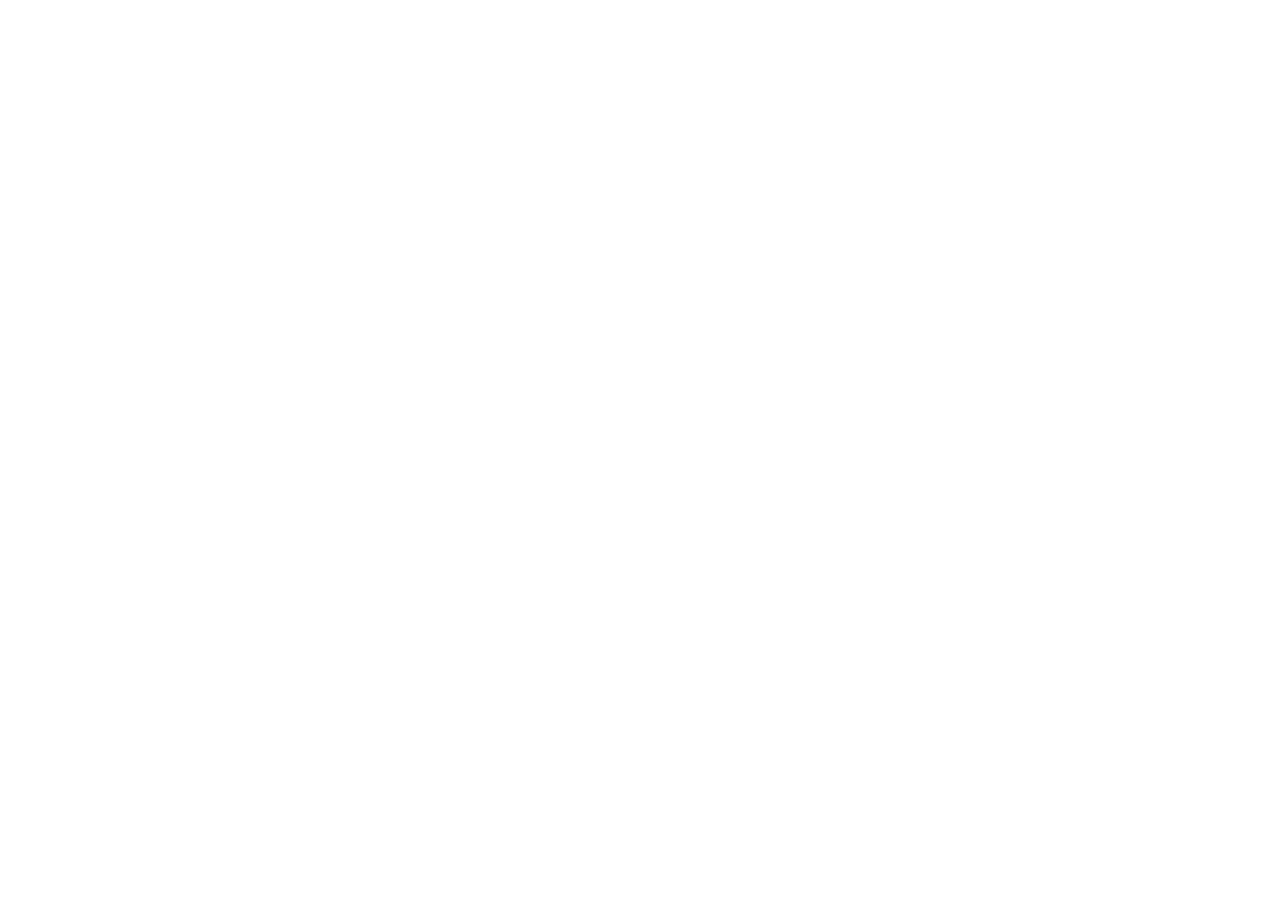
==== About Us.html @ a79807af "About Us" ====
<!DOCTYPE html>
<html lang="en">
  <head>
    <meta charset="utf-8">
	<meta http-equiv="X-UA-Compatible" content="IE=edge">
	<meta name="viewport" content="width=device-width, initial-scale=1">
    <title>Untitled Document</title>
    <!-- Bootstrap -->
	<link href="css/bootstrap-4.4.1.css" rel="stylesheet">
	
  </head>
  <body>
	<!--Test -->
  	<!-- body code goes here -->
  	<div class="container-fluid">
	  <div class="container"></div>
    </div>


	<!-- jQuery (necessary for Bootstrap's JavaScript plugins) --> 
	<script src="js/jquery-3.4.1.min.js"></script>

	<!-- Include all compiled plugins (below), or include individual files as needed -->
	<script src="js/popper.min.js"></script> 
  <script src="js/bootstrap-4.4.1.js"></script>
  </body>
</html>
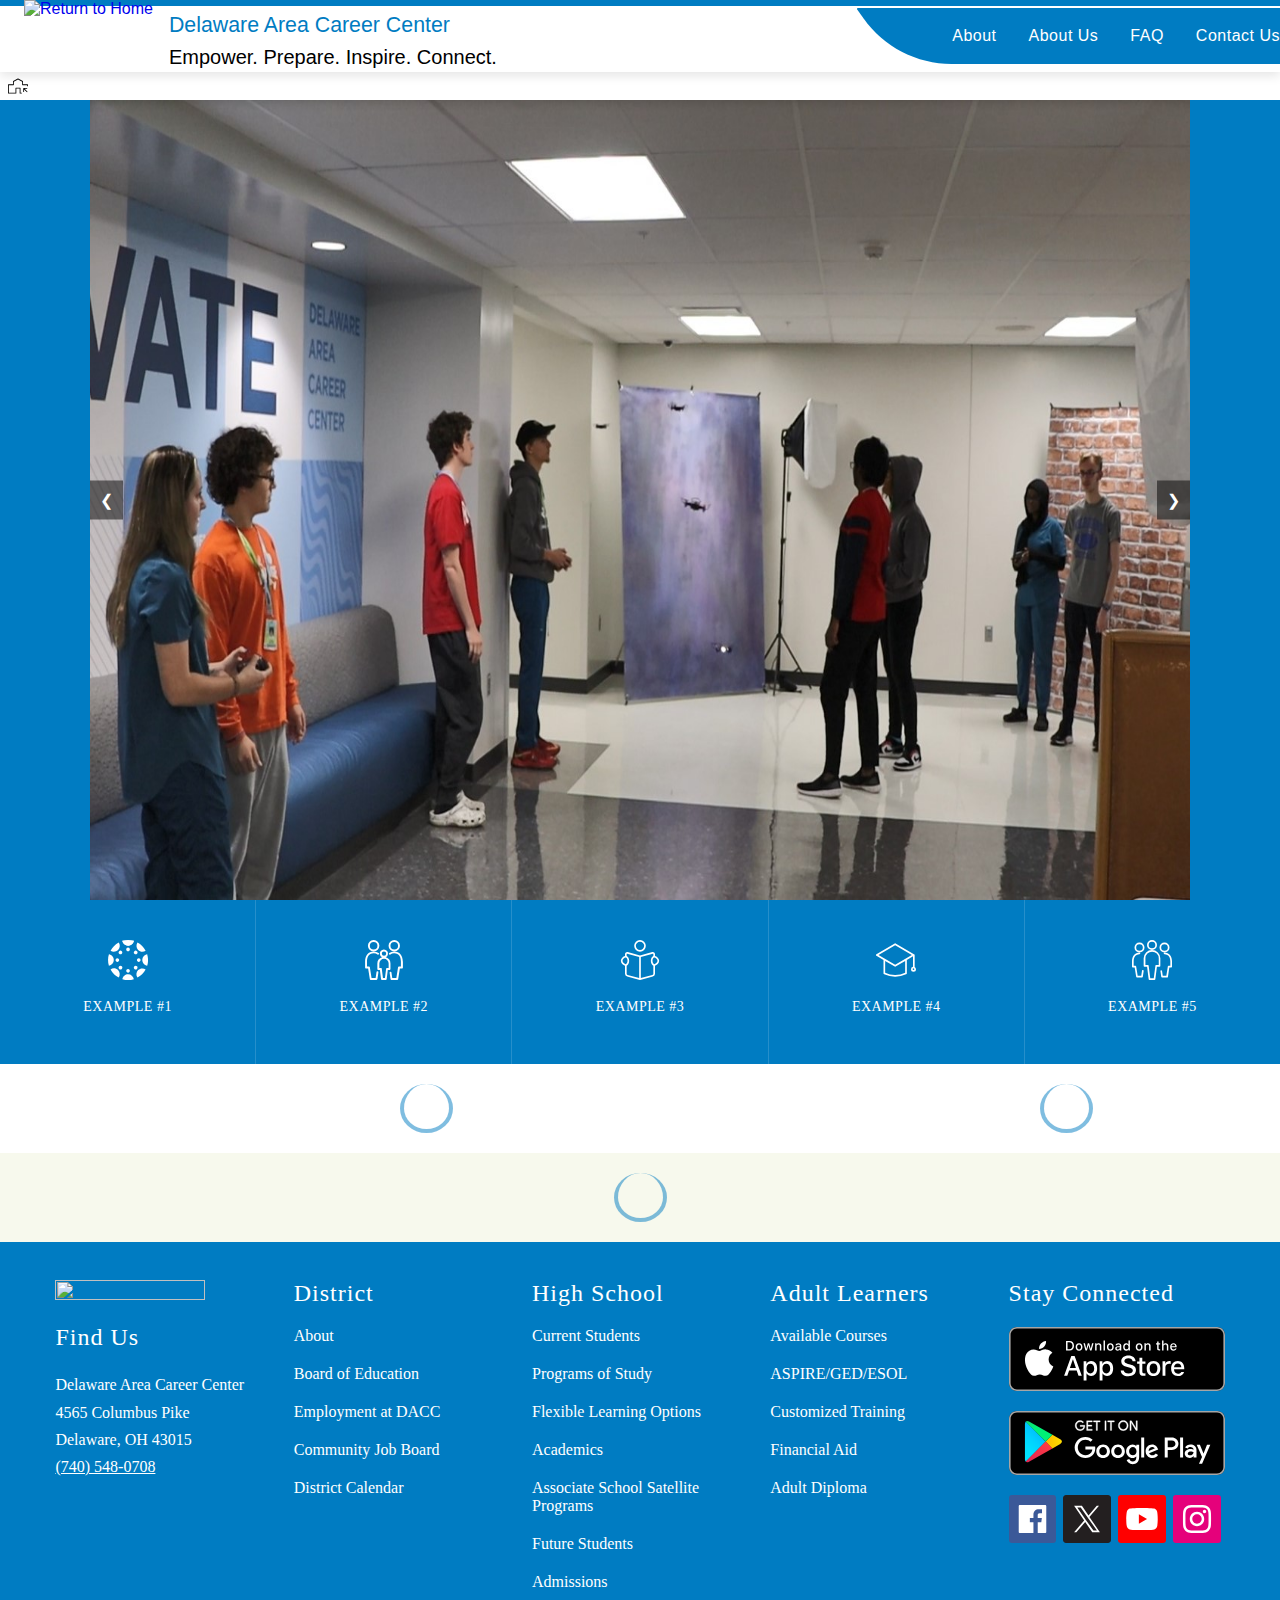
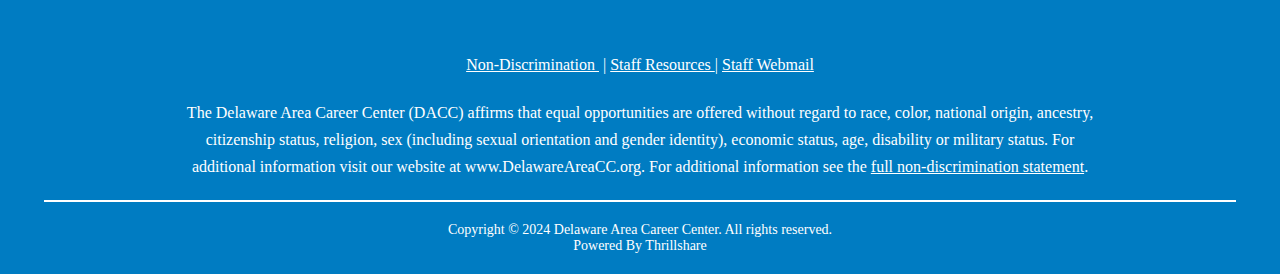
==== commit 812baf53: "Change" ====
--- a/About Us.html
+++ b/About Us.html
@@ -1,27 +1,204 @@
-<!DOCTYPE html>
-<html lang="en">
-  <head>
-    <meta charset="utf-8">
-	<meta http-equiv="X-UA-Compatible" content="IE=edge">
-	<meta name="viewport" content="width=device-width, initial-scale=1">
-    <title>Untitled Document</title>
-    <!-- Bootstrap -->
-	<link href="css/bootstrap-4.4.1.css" rel="stylesheet">
-	
+
+<!doctype html>
+<html data-n-head-ssr lang="en" data-n-head="%7B%22lang%22:%7B%22ssr%22:%22en%22%7D%7D">
+  <head >
+    <meta data-n-head="ssr" charset="utf-8"><meta data-n-head="ssr" name="viewport" content="width=device-width, initial-scale=1"><meta data-n-head="ssr" http-equiv="x-ua-compatiable" content="ie=edge"><meta data-n-head="ssr" data-hid="description" name="description" content="Empower. Prepare. Inspire. Connect."><meta data-n-head="ssr" data-hid="og:type" property="og:type" content="website"><meta data-n-head="ssr" data-hid="og:title" property="og:title" content="Delaware Area Career Center"><meta data-n-head="ssr" data-hid="og:description" property="og:description" content="Empower. Prepare. Inspire. Connect."><meta data-n-head="ssr" data-hid="og:image" property="og:image" content="https://cmsv2-assets.apptegy.net/uploads/5999/logo/7093/district_logo.png"><meta data-n-head="ssr" data-hid="twitter:card" name="twitter:card" content="summary_large_image"><meta data-n-head="ssr" data-hid="twitter:title" name="twitter:title" content="Delaware Area Career Center"><meta data-n-head="ssr" data-hid="twitter:description" name="twitter:description" content="Empower. Prepare. Inspire. Connect."><meta data-n-head="ssr" data-hid="twitter:image" name="twitter:image" content="https://cmsv2-assets.apptegy.net/uploads/5999/logo/7093/district_logo.png"><title>About Us</title><link data-n-head="ssr" rel="icon" type="image/x-icon" href="images/images/TITLELOGO.png"><link data-n-head="ssr" rel="preconnect" href="https://fonts.googleapis.com"><link data-n-head="ssr" rel="preconnect" href="https://fonts.gstatic.com" crossorigin="true"><link data-n-head="ssr" rel="stylesheet" href="style copy.css"><link data-n-head="ssr" rel="stylesheet" href="style copy.css"><style data-n-head="ssr" type="text/css">.ts-divider[data-v-72549002] {
+    border-bottom: solid 2px #005B79 !important;
+}</style><script data-n-head="ssr" async src="https://www.googletagmanager.com/gtag/js?id=UA-9407408-1" type="text/javascript" data-body="false"></script><script data-n-head="ssr" type="text/javascript" data-body="false">
+  window.dataLayer = window.dataLayer || [];
+  function gtag(){dataLayer.push(arguments);}
+  gtag('js', new Date());
+
+  gtag('config', 'UA-9407408-1');
+</script><script data-n-head="ssr" type="text/javascript" data-body="false">
+
+
+!function(f,b,e,v,n,t,s)
+
+
+
+{if(f.fbq)return;n=f.fbq=function(){n.callMethod?
+
+
+
+n.callMethod.apply(n,arguments):n.queue.push(arguments)};
+
+
+
+if(!f._fbq)f._fbq=n;n.push=n;n.loaded=!0;n.version='2.0';
+
+
+
+n.queue=[];t=b.createElement(e);t.async=!0;
+
+
+
+t.src=v;s=b.getElementsByTagName(e)[0];
+
+
+
+s.parentNode.insertBefore(t,s)}(window,document,'script',
+
+
+
+'https://connect.facebook.net/en_US/fbevents.js');
+
+
+
+fbq('init', '488072842568987');
+
+
+
+fbq('track', 'PageView');
+
+
+</script><script data-n-head="ssr" async src="https://siteimproveanalytics.com/js/siteanalyze_6057905.js" type="text/javascript" data-body="false"></script><link rel="preload" href="/_nuxt/bea652c.js" as="script"><link rel="preload" href="/_nuxt/6ea3507.js" as="script"><link rel="preload" href="/_nuxt/dcd53dc.js" as="script"><link rel="preload" href="/_nuxt/211de52.js" as="script"><link rel="preload" href="/_nuxt/eb863c6.js" as="script"><link rel="preload" href="/_nuxt/165e12e.js" as="script"><style data-vue-ssr-id="2405dbee:0 5c5f8428:0 a4a684aa:0 0588a5fc:0 59a0528d:0 2d53f858:0 68d7ae0e:0 81b148b0:0 4747a34f:0">@charset "UTF-8";.lines-accent[data-v-2e633f7d]{margin-top:6px}.lines-accent .accent[data-v-2e633f7d]{width:100%;height:1px;margin-bottom:6px;background-color:var(--header-accent-color)}.dots-accent[data-v-9765b846]{margin-top:6px;overflow:hidden}.dots-accent line[data-v-9765b846]{stroke:var(--header-accent-color)}.header-accent[data-v-b509cbc6]{width:100%}@media only screen and (max-width: 599px){.hide-on-xs[data-v-57ec91a4]{display:none}}@media only screen and (max-width: 599px){.show-on-xs[data-v-57ec91a4]{display:block}}@media only screen and (min-width: 600px) and (max-width: 959px){.hide-on-sm[data-v-57ec91a4]{display:none}}@media only screen and (min-width: 600px) and (max-width: 959px){.show-on-sm[data-v-57ec91a4]{display:block}}@media only screen and (min-width: 960px) and (max-width: 1279px){.hide-on-md[data-v-57ec91a4]{display:none}}@media only screen and (min-width: 960px) and (max-width: 1279px){.show-on-md[data-v-57ec91a4]{display:block}}@media only screen and (min-width: 1280px) and (max-width: 1599px){.hide-on-lg[data-v-57ec91a4]{display:none}}@media only screen and (min-width: 1280px) and (max-width: 1599px){.show-on-lg[data-v-57ec91a4]{display:block}}.homepage-component-padding[data-v-57ec91a4]{padding:40px 20px}@media only screen and (min-width: 600px){.homepage-component-padding[data-v-57ec91a4]{padding:40px 32px}}.heading-font[data-v-57ec91a4],.see-all-container h1[data-v-57ec91a4],.see-all-container h2[data-v-57ec91a4],.see-all-container h3[data-v-57ec91a4]{font-weight:900;font-size:32px;line-height:1}.light .heading-font[data-v-57ec91a4],.light .see-all-container h1[data-v-57ec91a4],.see-all-container .light h1[data-v-57ec91a4],.light .see-all-container h2[data-v-57ec91a4],.see-all-container .light h2[data-v-57ec91a4],.light .see-all-container h3[data-v-57ec91a4],.see-all-container .light h3[data-v-57ec91a4]{font-weight:400}@media only screen and (min-width: 600px) and (max-width: 959px){.purple .heading-font[data-v-57ec91a4],.purple .see-all-container h1[data-v-57ec91a4],.see-all-container .purple h1[data-v-57ec91a4],.purple .see-all-container h2[data-v-57ec91a4],.see-all-container .purple h2[data-v-57ec91a4],.purple .see-all-container h3[data-v-57ec91a4],.see-all-container .purple h3[data-v-57ec91a4]{font-size:64px}}@media only screen and (min-width: 960px){.purple .heading-font[data-v-57ec91a4],.purple .see-all-container h1[data-v-57ec91a4],.see-all-container .purple h1[data-v-57ec91a4],.purple .see-all-container h2[data-v-57ec91a4],.see-all-container .purple h2[data-v-57ec91a4],.purple .see-all-container h3[data-v-57ec91a4],.see-all-container .purple h3[data-v-57ec91a4]{font-size:112px}}@media only screen and (min-width: 600px) and (max-width: 959px){.monterrey .heading-font[data-v-57ec91a4],.monterrey .see-all-container h1[data-v-57ec91a4],.see-all-container .monterrey h1[data-v-57ec91a4],.monterrey .see-all-container h2[data-v-57ec91a4],.see-all-container .monterrey h2[data-v-57ec91a4],.monterrey .see-all-container h3[data-v-57ec91a4],.see-all-container .monterrey h3[data-v-57ec91a4]{font-size:32px}}@media only screen and (min-width: 960px){.monterrey .heading-font[data-v-57ec91a4],.monterrey .see-all-container h1[data-v-57ec91a4],.see-all-container .monterrey h1[data-v-57ec91a4],.monterrey .see-all-container h2[data-v-57ec91a4],.see-all-container .monterrey h2[data-v-57ec91a4],.monterrey .see-all-container h3[data-v-57ec91a4],.see-all-container .monterrey h3[data-v-57ec91a4]{font-size:48px}}.sydney .heading-font[data-v-57ec91a4],.sydney .see-all-container h1[data-v-57ec91a4],.see-all-container .sydney h1[data-v-57ec91a4],.sydney .see-all-container h2[data-v-57ec91a4],.see-all-container .sydney h2[data-v-57ec91a4],.sydney .see-all-container h3[data-v-57ec91a4],.see-all-container .sydney h3[data-v-57ec91a4]{font-size:72px;font-weight:500}.see-all-font[data-v-57ec91a4],.see-all-container a[data-v-57ec91a4],.see-all-container .see-all-button[data-v-57ec91a4]{font-weight:500;font-size:16px;line-height:1.5}.purple .see-all-font[data-v-57ec91a4],.purple .see-all-container a[data-v-57ec91a4],.see-all-container .purple a[data-v-57ec91a4],.purple .see-all-container .see-all-button[data-v-57ec91a4],.see-all-container .purple .see-all-button[data-v-57ec91a4]{font-weight:700;font-size:12px;line-height:1.2}.monterrey .see-all-font[data-v-57ec91a4],.monterrey .see-all-container a[data-v-57ec91a4],.see-all-container .monterrey a[data-v-57ec91a4],.monterrey .see-all-container .see-all-button[data-v-57ec91a4],.see-all-container .monterrey .see-all-button[data-v-57ec91a4]{font-weight:900;font-size:18px;line-height:1.2}.fix-apple-scrollbar[data-v-57ec91a4]::-webkit-scrollbar{-webkit-appearance:none}.fix-apple-scrollbar[data-v-57ec91a4]::-webkit-scrollbar:vertical{width:11px}.fix-apple-scrollbar[data-v-57ec91a4]::-webkit-scrollbar:horizontal{width:11px}.fix-apple-scrollbar[data-v-57ec91a4]::-webkit-scrollbar-thumb{border-radius:8px;border:2px solid white;background-color:#0003}.fix-apple-scrollbar[data-v-57ec91a4]::-webkit-scrollbar-track{background-color:#fff;border-radius:8px}.sr-only[data-v-57ec91a4]{clip:rect(1px,1px,1px,1px);-webkit-clip-path:inset(50%);clip-path:inset(50%);height:1px;width:1px;margin:-1px;overflow:hidden;padding:0;position:absolute}.see-all-container[data-v-57ec91a4]{display:-webkit-box;display:-ms-flexbox;display:flex;-webkit-box-align:center;-ms-flex-align:center;align-items:center;margin-bottom:32px;position:relative}.see-all-container .purple-header-accent[data-v-57ec91a4]{display:none}.see-all-container h1[data-v-57ec91a4],.see-all-container h2[data-v-57ec91a4],.see-all-container h3[data-v-57ec91a4]{overflow-wrap:break-word}.see-all-container h2[data-v-57ec91a4]{text-transform:uppercase;color:var(--heading-color);z-index:1;position:relative}.see-all-container h2.bold[data-v-57ec91a4],.see-all-container h2.light[data-v-57ec91a4]{white-space:nowrap}.see-all-container h3[data-v-57ec91a4]{text-transform:uppercase;color:var(--top-heading-color);z-index:1}.see-all-container h3.bold[data-v-57ec91a4],.see-all-container h3.light[data-v-57ec91a4]{white-space:nowrap}.see-all-container a[data-v-57ec91a4],.see-all-container .see-all-button[data-v-57ec91a4]{width:-webkit-fit-content;width:-moz-fit-content;width:fit-content;text-decoration:none;color:var(--button-text-color);background-color:var(--button-bg-color);text-align:center}.see-all-container a[data-v-57ec91a4] :hover,.see-all-container .see-all-button[data-v-57ec91a4] :hover{cursor:pointer}.see-all-container.light[data-v-57ec91a4]{-webkit-box-pack:justify;-ms-flex-pack:justify;justify-content:space-between}.see-all-container.light a[data-v-57ec91a4],.see-all-container.light .see-all-button[data-v-57ec91a4]{border-radius:4px;min-width:116px;padding:12px;text-align:center;cursor:pointer}@media only screen and (min-width: 600px){.see-all-container.bold h2[data-v-57ec91a4]{border-right:2px solid var(--heading-color);padding-right:24px}.see-all-container.bold h2.no-border[data-v-57ec91a4]{border-right:none}.see-all-container.bold a[data-v-57ec91a4],.see-all-container.bold .see-all-button[data-v-57ec91a4]{margin-left:25px;cursor:pointer}}.see-all-container.purple a[data-v-57ec91a4],.see-all-container.purple .see-all-button[data-v-57ec91a4]{padding:16px 36px;border-radius:50px;min-width:120px;text-align:center;text-transform:uppercase;cursor:pointer}.see-all-container.purple h2[data-v-57ec91a4]{padding-right:40px;line-height:1.13;display:inline}.see-all-container.sydney[data-v-57ec91a4]{-webkit-box-pack:justify;-ms-flex-pack:justify;justify-content:space-between}.see-all-container.sydney a[data-v-57ec91a4],.see-all-container.sydney .see-all-button[data-v-57ec91a4]{border-radius:4px;min-width:116px;padding:12px;text-align:center;position:relative;color:var(--button-text-color);background-color:transparent;cursor:pointer;z-index:0}.see-all-container.sydney a[data-v-57ec91a4]:before,.see-all-container.sydney .see-all-button[data-v-57ec91a4]:before{content:"";position:absolute;top:0;left:0;width:100%;height:100%;background-color:var(--button-bg-color);opacity:var(--percentage-button-opacity);z-index:-1}.see-all-container.sydney a .button-text[data-v-57ec91a4],.see-all-container.sydney .see-all-button .button-text[data-v-57ec91a4]{position:relative}.see-all-container.sydney h2[data-v-57ec91a4]{font-size:42px;text-transform:inherit;font-family:Playfair Display,serif}.see-all-container .monterrey-header-accent-left[data-v-57ec91a4],.see-all-container .monterrey-header-accent[data-v-57ec91a4]{display:none}.see-all-container.monterrey[data-v-57ec91a4]{display:-webkit-box;display:-ms-flexbox;display:flex;width:100%;-webkit-box-pack:justify;-ms-flex-pack:justify;justify-content:space-between}.see-all-container.monterrey h1[data-v-57ec91a4],.see-all-container.monterrey h2[data-v-57ec91a4]{font-style:normal;line-height:64px;-webkit-font-feature-settings:"liga" off;font-feature-settings:"liga" off;color:var(--heading-color);text-transform:uppercase}.see-all-container.monterrey h3[data-v-57ec91a4],.see-all-container.monterrey .header-top[data-v-57ec91a4]{display:block;font-style:normal;font-size:24px;line-height:32px;color:var(--top-heading-color);text-transform:uppercase}.see-all-container.monterrey a[data-v-57ec91a4],.see-all-container.monterrey .see-all-button[data-v-57ec91a4]{border:2px solid var(--button-border-color);padding:14px 56px;border-radius:1px;font-style:normal;text-decoration:none;margin-left:auto}.see-all-container.see-all-bottom[data-v-57ec91a4]{margin-top:40px;margin-bottom:0;-webkit-box-pack:center;-ms-flex-pack:center;justify-content:center}@media only screen and (min-width: 600px){.see-all-container.see-all-bottom.bold[data-v-57ec91a4]{display:none}.see-all-container.see-all-bottom.purple[data-v-57ec91a4],.see-all-container.see-all-bottom.sydney[data-v-57ec91a4]{-webkit-box-pack:end;-ms-flex-pack:end;justify-content:flex-end}.see-all-container.see-all-bottom.light[data-v-57ec91a4],.see-all-container.see-all-bottom.monterrey[data-v-57ec91a4]{display:none}}.accent-styling .see-all-container.see-all-top.light[data-v-57ec91a4],.accent-styling .see-all-container.see-all-above.light[data-v-57ec91a4]{-webkit-box-pack:start;-ms-flex-pack:start;justify-content:flex-start}.accent-styling .see-all-container.see-all-top.light .light-header-accent[data-v-57ec91a4],.accent-styling .see-all-container.see-all-above.light .light-header-accent[data-v-57ec91a4]{width:56px;height:2px;background-color:var(--header-accent-color);margin:0 24px}.accent-styling .see-all-container.see-all-top.light .see-all-button[data-v-57ec91a4],.accent-styling .see-all-container.see-all-top.light a[data-v-57ec91a4],.accent-styling .see-all-container.see-all-above.light .see-all-button[data-v-57ec91a4],.accent-styling .see-all-container.see-all-above.light a[data-v-57ec91a4]{margin-left:auto}@media only screen and (min-width: 600px){.accent-styling .see-all-container.see-all-top.bold h2[data-v-57ec91a4]:not(.no-border),.accent-styling .see-all-container.see-all-above.bold h2[data-v-57ec91a4]:not(.no-border){line-height:1.25;border-right:4px solid var(--header-accent-color)}.accent-styling .see-all-container.see-all-top.bold a[data-v-57ec91a4]:hover,.accent-styling .see-all-container.see-all-above.bold a[data-v-57ec91a4]:hover{border-top:2px solid transparent;border-bottom:2px solid var(--header-accent-color)}}.accent-styling .see-all-container.see-all-top.purple .purple-header-accent[data-v-57ec91a4],.accent-styling .see-all-container.see-all-above.purple .purple-header-accent[data-v-57ec91a4]{display:block;position:absolute;width:calc(100% - var(--width-header));bottom:0;right:0}@media only screen and (min-width: 600px){.accent-styling .see-all-container.see-all-top.purple .purple-header-accent[data-v-57ec91a4],.accent-styling .see-all-container.see-all-above.purple .purple-header-accent[data-v-57ec91a4]{padding:0 0 15px}}.accent-styling .see-all-container.see-all-top.monterrey[data-v-57ec91a4],.accent-styling .see-all-container.see-all-above.monterrey[data-v-57ec91a4]{-webkit-box-pack:start;-ms-flex-pack:start;justify-content:flex-start}@media only screen and (max-width: 959px){.accent-styling .see-all-container.see-all-top.monterrey .header-slot-container[data-v-57ec91a4],.accent-styling .see-all-container.see-all-above.monterrey .header-slot-container[data-v-57ec91a4]{-ms-flex-negative:0;flex-shrink:0;-webkit-box-flex:1;-ms-flex-positive:1;flex-grow:1;max-width:100%}}@media only screen and (max-width: 959px){.accent-styling .see-all-container.see-all-top.monterrey .see-all-button[data-v-57ec91a4],.accent-styling .see-all-container.see-all-above.monterrey .see-all-button[data-v-57ec91a4]{-ms-flex-negative:0;flex-shrink:0;-webkit-box-flex:1;-ms-flex-positive:1;flex-grow:1}}.accent-styling .see-all-container.see-all-top.monterrey .monterrey-header-accent[data-v-57ec91a4],.accent-styling .see-all-container.see-all-above.monterrey .monterrey-header-accent[data-v-57ec91a4]{display:block;width:149px;height:2px;background-color:var(--header-accent-color);margin:0 24px}@media only screen and (max-width: 959px){.accent-styling .see-all-container.see-all-top.monterrey .monterrey-header-accent[data-v-57ec91a4],.accent-styling .see-all-container.see-all-above.monterrey .monterrey-header-accent[data-v-57ec91a4]{-webkit-box-flex:1;-ms-flex-positive:1;flex-grow:1;-ms-flex-preferred-size:0;flex-basis:0}}.accent-styling .see-all-container.see-all-top.monterrey .monterrey-header-accent-left[data-v-57ec91a4],.accent-styling .see-all-container.see-all-above.monterrey .monterrey-header-accent-left[data-v-57ec91a4]{display:block;width:48px;height:2px;background-color:var(--header-accent-color);-webkit-transform:translateX(-32px);transform:translate(-32px)}@media only screen and (max-width: 959px){.accent-styling .see-all-container.see-all-top.monterrey .monterrey-header-accent-left[data-v-57ec91a4],.accent-styling .see-all-container.see-all-above.monterrey .monterrey-header-accent-left[data-v-57ec91a4]{display:none}}@media only screen and (max-width: 599px){.hide-on-xs[data-v-a05edfe9]{display:none}}@media only screen and (max-width: 599px){.show-on-xs[data-v-a05edfe9]{display:block}}@media only screen and (min-width: 600px) and (max-width: 959px){.hide-on-sm[data-v-a05edfe9]{display:none}}@media only screen and (min-width: 600px) and (max-width: 959px){.show-on-sm[data-v-a05edfe9]{display:block}}@media only screen and (min-width: 960px) and (max-width: 1279px){.hide-on-md[data-v-a05edfe9]{display:none}}@media only screen and (min-width: 960px) and (max-width: 1279px){.show-on-md[data-v-a05edfe9]{display:block}}@media only screen and (min-width: 1280px) and (max-width: 1599px){.hide-on-lg[data-v-a05edfe9]{display:none}}@media only screen and (min-width: 1280px) and (max-width: 1599px){.show-on-lg[data-v-a05edfe9]{display:block}}.homepage-component-padding[data-v-a05edfe9],.news-padding-height-color[data-v-a05edfe9]{padding:40px 20px}@media only screen and (min-width: 600px){.homepage-component-padding[data-v-a05edfe9],.news-padding-height-color[data-v-a05edfe9]{padding:40px 32px}}.heading-font[data-v-a05edfe9]{font-weight:900;font-size:32px;line-height:1}.light .heading-font[data-v-a05edfe9]{font-weight:400}@media only screen and (min-width: 600px) and (max-width: 959px){.purple .heading-font[data-v-a05edfe9]{font-size:64px}}@media only screen and (min-width: 960px){.purple .heading-font[data-v-a05edfe9]{font-size:112px}}@media only screen and (min-width: 600px) and (max-width: 959px){.monterrey .heading-font[data-v-a05edfe9]{font-size:32px}}@media only screen and (min-width: 960px){.monterrey .heading-font[data-v-a05edfe9]{font-size:48px}}.sydney .heading-font[data-v-a05edfe9]{font-size:72px;font-weight:500}.see-all-font[data-v-a05edfe9]{font-weight:500;font-size:16px;line-height:1.5}.purple .see-all-font[data-v-a05edfe9]{font-weight:700;font-size:12px;line-height:1.2}.monterrey .see-all-font[data-v-a05edfe9]{font-weight:900;font-size:18px;line-height:1.2}.fix-apple-scrollbar[data-v-a05edfe9]::-webkit-scrollbar{-webkit-appearance:none}.fix-apple-scrollbar[data-v-a05edfe9]::-webkit-scrollbar:vertical{width:11px}.fix-apple-scrollbar[data-v-a05edfe9]::-webkit-scrollbar:horizontal{width:11px}.fix-apple-scrollbar[data-v-a05edfe9]::-webkit-scrollbar-thumb{border-radius:8px;border:2px solid white;background-color:#0003}.fix-apple-scrollbar[data-v-a05edfe9]::-webkit-scrollbar-track{background-color:#fff;border-radius:8px}.sr-only[data-v-a05edfe9]{clip:rect(1px,1px,1px,1px);-webkit-clip-path:inset(50%);clip-path:inset(50%);height:1px;width:1px;margin:-1px;overflow:hidden;padding:0;position:absolute}.news-padding-height-color[data-v-a05edfe9]{height:100%;background-color:var(--bg-color);-webkit-box-sizing:border-box;box-sizing:border-box}.news-content[data-v-a05edfe9]{display:-webkit-box;display:-ms-flexbox;display:flex;-webkit-box-orient:horizontal;-webkit-box-direction:normal;-ms-flex-direction:row;flex-direction:row;-ms-flex-wrap:wrap;flex-wrap:wrap;width:100%}.story[data-v-a05edfe9]{width:100%;display:-webkit-box;display:-ms-flexbox;display:flex;-webkit-box-orient:vertical;-webkit-box-direction:normal;-ms-flex-direction:column;flex-direction:column}.story .news-image[data-v-a05edfe9]{overflow:hidden;position:relative}.story .news-image .image-hidden-wrapper>img[data-v-a05edfe9]{-webkit-transition:-webkit-transform .5s ease;transition:-webkit-transform .5s ease;transition:transform .5s ease;transition:transform .5s ease,-webkit-transform .5s ease}.story .news-image .image-hidden-wrapper .news-backdrop[data-v-a05edfe9]{position:absolute;inset:0;display:none;opacity:.1}.story:hover .news-image .image-hidden-wrapper>img[data-v-a05edfe9]{-webkit-transform:scale(1.05);transform:scale(1.05)}.story:hover .news-image .image-hidden-wrapper>.news-backdrop[data-v-a05edfe9]{display:block}.story[data-v-a05edfe9]:not(:last-child){margin-bottom:40px}.story a[data-v-a05edfe9]{text-decoration:none;cursor:pointer;position:relative}.story .news-image .image-hidden-wrapper[data-v-a05edfe9]{height:0;padding-top:50%;position:relative;overflow:hidden}.story .news-image .image-hidden-wrapper>img[data-v-a05edfe9]{width:100%;height:100%;position:absolute;top:0;left:0;-o-object-fit:cover;object-fit:cover;z-index:1}.story .news-image .image-hidden-wrapper .news-backdrop[data-v-a05edfe9]{background-color:var(--article-title-color);z-index:2}.story .news-overlay[data-v-a05edfe9]{width:100%;height:100%;position:absolute;bottom:0;z-index:1;background:-webkit-gradient(linear,left bottom,left top,from(var(--overlay-color)),color-stop(34.9%,var(--overlay-color)),to(rgba(0,0,0,0)));background:linear-gradient(360deg,var(--overlay-color) 0%,var(--overlay-color) 34.9%,rgba(0,0,0,0) 100%)}.story .news-overlay-text[data-v-a05edfe9]{position:absolute;z-index:2;bottom:0;margin-left:24px}.story .see-all-over-image[data-v-a05edfe9]{margin-bottom:30px;-webkit-box-pack:start;-ms-flex-pack:start;justify-content:start;display:block}.story .news-title[data-v-a05edfe9]{padding:16px 0;display:block;pointer-events:all;color:var(--article-title-color);font-weight:700;font-size:20px;line-height:28px}.story .news-title.light[data-v-a05edfe9]{font-weight:500}@media only screen and (min-width: 320px){.story .news-title.purple[data-v-a05edfe9]{font-size:18px;line-height:130%}}@media only screen and (min-width: 600px) and (max-width: 959px){.story .news-title.purple[data-v-a05edfe9]{font-size:20px}}@media only screen and (min-width: 960px){.story .news-title.purple[data-v-a05edfe9]{font-size:24px}}@media only screen and (min-width: 600px){.story .news-title[data-v-a05edfe9]{padding-top:24px}}.story .news-snippet[data-v-a05edfe9]{font-weight:300;font-size:16px;line-height:24px;color:var(--snippet-color);overflow-wrap:break-word;word-break:break-word}.story .news-snippet.purple[data-v-a05edfe9]{font-weight:400;line-height:180%}.story .inner-snippet[data-v-a05edfe9]{display:none;padding-top:12px}.story.is-editing a[data-v-a05edfe9]{cursor:default;pointer-events:none}.story.is-editing .news-title[data-v-a05edfe9]{pointer-events:none}@media only screen and (min-width: 960px){.N1-story[data-v-a05edfe9],.N2-story[data-v-a05edfe9]{width:calc(50% - 12px);margin-right:24px}.N1-story[data-v-a05edfe9]:nth-of-type(2n+2),.N2-story[data-v-a05edfe9]:nth-of-type(2n+2){margin-right:0}.N1-story[data-v-a05edfe9]:nth-last-child(-n+2),.N2-story[data-v-a05edfe9]:nth-last-child(-n+2){margin-bottom:0}}@media only screen and (min-width: 1920px){.N1-story[data-v-a05edfe9],.N2-story[data-v-a05edfe9]{width:calc(50% - 16px);margin-right:32px}.N1-story[data-v-a05edfe9]:nth-of-type(2n+2),.N2-story[data-v-a05edfe9]:nth-of-type(2n+2){margin-right:0}.N1-story[data-v-a05edfe9]:nth-last-child(-n+2),.N2-story[data-v-a05edfe9]:nth-last-child(-n+2){margin-bottom:0}}.accent-styling .N1-story.light .news-image-container .news-image[data-v-a05edfe9],.accent-styling .N2-story.light .news-image-container .news-image[data-v-a05edfe9]{overflow:visible;border:1px solid rgba(0,0,0,.08);border-top:none}.accent-styling .N1-story.light .news-image-container .news-image .image-hidden-wrapper[data-v-a05edfe9],.accent-styling .N2-story.light .news-image-container .news-image .image-hidden-wrapper[data-v-a05edfe9]{border-top:8px solid var(--news-accent-border-color)}.accent-styling .N1-story.light .news-image-container .news-image[data-v-a05edfe9]:before,.accent-styling .N2-story.light .news-image-container .news-image[data-v-a05edfe9]:before{content:"";width:100%;height:100%;position:absolute;border:1px solid var(--news-accent-border-color);bottom:-10px;right:10px}.accent-styling .N1-story.bold .news-image-container .news-image[data-v-a05edfe9],.accent-styling .N1-story.purple .news-image-container .news-image[data-v-a05edfe9],.accent-styling .N1-story.monterrey .news-image-container .news-image[data-v-a05edfe9],.accent-styling .N2-story.bold .news-image-container .news-image[data-v-a05edfe9],.accent-styling .N2-story.purple .news-image-container .news-image[data-v-a05edfe9],.accent-styling .N2-story.monterrey .news-image-container .news-image[data-v-a05edfe9]{overflow:visible;border:1px solid rgba(0,0,0,.08);border-top:none;border-bottom:none}.accent-styling .N1-story.bold .news-image-container .news-image .image-hidden-wrapper[data-v-a05edfe9],.accent-styling .N1-story.purple .news-image-container .news-image .image-hidden-wrapper[data-v-a05edfe9],.accent-styling .N1-story.monterrey .news-image-container .news-image .image-hidden-wrapper[data-v-a05edfe9],.accent-styling .N2-story.bold .news-image-container .news-image .image-hidden-wrapper[data-v-a05edfe9],.accent-styling .N2-story.purple .news-image-container .news-image .image-hidden-wrapper[data-v-a05edfe9],.accent-styling .N2-story.monterrey .news-image-container .news-image .image-hidden-wrapper[data-v-a05edfe9]{border-top:8px solid var(--news-accent-border-color)}.N1-story.bold .news-image-container .news-image[data-v-a05edfe9]:before,.N1-story.purple .news-image-container .news-image[data-v-a05edfe9]:before,.N1-story.monterrey .news-image-container .news-image[data-v-a05edfe9]:before,.N2-story.bold .news-image-container .news-image[data-v-a05edfe9]:before,.N2-story.purple .news-image-container .news-image[data-v-a05edfe9]:before,.N2-story.monterrey .news-image-container .news-image[data-v-a05edfe9]:before{border:1px solid #ebebeb;left:-1px;content:"";width:20%;height:8px;position:absolute;background-color:var(--news-accent-image-bar);bottom:-8px;-webkit-transition:all .4s ease-in-out;transition:all .4s ease-in-out}.accent-styling .N1-story.bold[data-v-a05edfe9]:hover :before,.accent-styling .N1-story.purple[data-v-a05edfe9]:hover :before,.accent-styling .N1-story.monterrey[data-v-a05edfe9]:hover :before,.accent-styling .N2-story.bold[data-v-a05edfe9]:hover :before,.accent-styling .N2-story.purple[data-v-a05edfe9]:hover :before,.accent-styling .N2-story.monterrey[data-v-a05edfe9]:hover :before{width:100%}.N2-more-story.story .news-image-container[data-v-a05edfe9]{width:50%}.N2-more-story.story .news-title[data-v-a05edfe9]{padding:12px 0 0;font-weight:400;font-size:16px;line-height:24px}@media only screen and (min-width: 600px){.N2-more-story.story[data-v-a05edfe9]{width:100%}.N2-more-story.story[data-v-a05edfe9]:not(:last-child){margin-bottom:24px}.N2-more-story.story .news-image-title-link[data-v-a05edfe9]{display:-webkit-box;display:-ms-flexbox;display:flex;-webkit-box-align:center;-ms-flex-align:center;align-items:center}.N2-more-story.story .news-image-title-link .news-image-container[data-v-a05edfe9]{width:50%;margin-right:24px;max-width:460px}.N2-more-story.story .news-image-title-link .news-title[data-v-a05edfe9]{width:57%;padding:0}}@media only screen and (min-width: 1280px){.N2-more-story.story[data-v-a05edfe9]{width:calc(50% - 12px);margin-right:24px}.N2-more-story.story[data-v-a05edfe9]:nth-of-type(2n+2){margin-right:0}.N2-more-story.story[data-v-a05edfe9]:nth-last-child(-n+2){margin-bottom:0}}@media only screen and (min-width: 1920px){.N2-more-story.story[data-v-a05edfe9]{width:calc(50% - 16px);margin-right:32px}.N2-more-story.story[data-v-a05edfe9]:nth-of-type(2n+2){margin-right:0}.N2-more-story.story[data-v-a05edfe9]:nth-last-child(-n+2){margin-bottom:0}}.accent-styling .N2-more-story.light .news-image-container .news-image[data-v-a05edfe9],.accent-styling .N2-more-story.bold .news-image-container .news-image[data-v-a05edfe9],.accent-styling .N2-more-story.purple .news-image-container .news-image[data-v-a05edfe9]{overflow:visible;border:1px solid rgba(0,0,0,.08);border-top:none}.accent-styling .N2-more-story.light .news-image-container .news-image .image-hidden-wrapper[data-v-a05edfe9],.accent-styling .N2-more-story.bold .news-image-container .news-image .image-hidden-wrapper[data-v-a05edfe9],.accent-styling .N2-more-story.purple .news-image-container .news-image .image-hidden-wrapper[data-v-a05edfe9]{border-top:4px solid var(--news-accent-border-color)}.N3-story .news-title[data-v-a05edfe9]{padding-bottom:0}@media only screen and (min-width: 600px){.N3-story[data-v-a05edfe9]:not(:last-child){margin-bottom:24px}.N3-story .news-image-title-link[data-v-a05edfe9]{display:-webkit-box;display:-ms-flexbox;display:flex;-webkit-box-align:center;-ms-flex-align:center;align-items:center}.N3-story .news-image-title-link .news-image-container[data-v-a05edfe9]{width:50%;margin-right:24px;max-width:460px}.N3-story .news-image-title-link .news-title[data-v-a05edfe9]{width:57%;padding:0}}@media only screen and (min-width: 1280px){.N3-story .inner-snippet[data-v-a05edfe9]{display:block}}@media only screen and (min-width: 1920px){.N3-story .news-image-title-link.news-image-container[data-v-a05edfe9]{margin-right:64px}}.accent-styling .N3-story.light .news-image-container .news-image[data-v-a05edfe9],.accent-styling .N3-story.bold .news-image-container .news-image[data-v-a05edfe9],.accent-styling .N3-story.purple .news-image-container .news-image[data-v-a05edfe9]{overflow:visible;border:1px solid rgba(0,0,0,.08);border-top:none}.accent-styling .N3-story.light .news-image-container .news-image .image-hidden-wrapper[data-v-a05edfe9],.accent-styling .N3-story.bold .news-image-container .news-image .image-hidden-wrapper[data-v-a05edfe9],.accent-styling .N3-story.purple .news-image-container .news-image .image-hidden-wrapper[data-v-a05edfe9]{border-top:8px solid var(--news-accent-border-color)}.one-third #news-n3 .news-snippet.inner-snippet[data-v-a05edfe9]{display:none}@media only screen and (min-width: 960px) and (max-width: 1279px){.N4-story[data-v-a05edfe9]:not(:last-child){margin-bottom:24px}.N4-story .news-image-title-link[data-v-a05edfe9]{display:-webkit-box;display:-ms-flexbox;display:flex;-webkit-box-align:center;-ms-flex-align:center;align-items:center}.N4-story .news-image-title-link .news-image-container[data-v-a05edfe9]{width:50%;margin-right:24px;max-width:460px}.N4-story .news-image-title-link .news-title[data-v-a05edfe9]{width:57%;padding:0}.N4-story .outer-snippet[data-v-a05edfe9]{display:none}.N4-story .inner-snippet[data-v-a05edfe9]{display:block}}@media only screen and (min-width: 1280px){.N4-story[data-v-a05edfe9]{width:calc(100%/3 - 48px / 3);margin-right:24px}.N4-story[data-v-a05edfe9]:nth-of-type(3n+3){margin-right:0}.N4-story[data-v-a05edfe9]:nth-last-child(-n+3){margin-bottom:0}}.accent-styling .N4-story.light .news-image-container .news-image[data-v-a05edfe9],.accent-styling .N4-story.bold .news-image-container .news-image[data-v-a05edfe9],.accent-styling .N4-story.purple .news-image-container .news-image[data-v-a05edfe9]{overflow:visible;border:1px solid rgba(0,0,0,.08);border-top:none;border-bottom:none}.accent-styling .N4-story.light .news-image-container .news-image .image-hidden-wrapper[data-v-a05edfe9],.accent-styling .N4-story.bold .news-image-container .news-image .image-hidden-wrapper[data-v-a05edfe9],.accent-styling .N4-story.purple .news-image-container .news-image .image-hidden-wrapper[data-v-a05edfe9]{border-top:8px solid var(--news-accent-border-color)}.N4-story.light .news-image-container .news-image[data-v-a05edfe9]:before,.N4-story.bold .news-image-container .news-image[data-v-a05edfe9]:before,.N4-story.purple .news-image-container .news-image[data-v-a05edfe9]:before{border:1px solid #ebebeb;border-top:none;left:-1px;content:"";width:20%;height:8px;position:absolute;background-color:var(--news-accent-image-bar);bottom:-8px;-webkit-transition:all .4s ease-in-out;transition:all .4s ease-in-out}.accent-styling .N4-story.light[data-v-a05edfe9]:hover :before,.accent-styling .N4-story.bold[data-v-a05edfe9]:hover :before,.accent-styling .N4-story.purple[data-v-a05edfe9]:hover :before{width:100%}.news-split-image-headline .news-image-title-link[data-v-a05edfe9]{display:-webkit-box;display:-ms-flexbox;display:flex;-webkit-box-align:center;-ms-flex-align:center;align-items:center}.news-split-image-headline .news-image-title-link .news-image-container[data-v-a05edfe9]{width:50%;margin-right:24px;min-width:200px;max-width:460px}.news-split-image-headline .news-image-title-link .news-title[data-v-a05edfe9]{width:57%;padding:0}.N5-story .image-hidden-wrapper.accent-styling[data-v-a05edfe9]{border-bottom:8px solid var(--news-accent-border-color)}.N5-story .image-hidden-wrapper>img[data-v-a05edfe9]{max-height:inherit}.N5-story .news-title[data-v-a05edfe9]{-webkit-box-sizing:unset;box-sizing:unset;position:absolute;bottom:0;z-index:1;padding-left:20px;width:calc(100% - 20px);background:-webkit-gradient(linear,left top,left bottom,from(transparent),to(black));background:linear-gradient(to bottom,transparent 0%,black 100%);color:#fff}.N5-story .news-title.accent-styling[data-v-a05edfe9]{bottom:8px}@media only screen and (max-width: 599px){.N5-story .news-title.monterrey[data-v-a05edfe9]{font-weight:500;font-size:16px;line-height:20px}}.N6-story .news-date[data-v-a05edfe9]{font-weight:400;font-size:16px;line-height:24px;color:#757575;margin-top:16px}.N6-story .news-title[data-v-a05edfe9]{padding-top:16px;padding-bottom:0;display:-webkit-box;-webkit-line-clamp:2;overflow:hidden;-webkit-box-orient:vertical}.N6-story .news-date[data-v-a05edfe9]{color:var(--article-date-color)}.N6-story .news-snippet[data-v-a05edfe9]{display:none}.N6-story .image-hidden-wrapper[data-v-a05edfe9]{border-top:8px solid var(--news-accent-border-color)}.N6-story .image-hidden-wrapper>img[data-v-a05edfe9]{max-height:inherit}.N7-story .news-snippet[data-v-a05edfe9]{display:none}.N7-story .news-date[data-v-a05edfe9],.N7-story .news-title[data-v-a05edfe9]{padding-left:24px}.N7-story .news-date[data-v-a05edfe9]{color:var(--article-date-color)}.N7-story .news-overlay-text[data-v-a05edfe9]{z-index:1}.N7-story .news-image[data-v-a05edfe9]{position:relative;display:inline-block;width:100%}.N7-story .news-image[data-v-a05edfe9]:after{content:"";position:absolute;left:0;top:0;width:100%;height:100%;display:inline-block;z-index:1;background:-webkit-gradient(linear,left bottom,left top,from(var(--overlay-color)),color-stop(20%,var(--overlay-color)),to(rgba(0,0,0,0)));background:linear-gradient(360deg,var(--overlay-color) 0%,var(--overlay-color) 20%,rgba(0,0,0,0) 100%)}.N7-story .news-image .image-hidden-wrapper .news-backdrop[data-v-a05edfe9]{background-color:unset}@media only screen and (max-width: 599px){.hide-on-xs[data-v-95f84e6a]{display:none}}@media only screen and (max-width: 599px){.show-on-xs[data-v-95f84e6a]{display:block}}@media only screen and (min-width: 600px) and (max-width: 959px){.hide-on-sm[data-v-95f84e6a]{display:none}}@media only screen and (min-width: 600px) and (max-width: 959px){.show-on-sm[data-v-95f84e6a]{display:block}}@media only screen and (min-width: 960px) and (max-width: 1279px){.hide-on-md[data-v-95f84e6a]{display:none}}@media only screen and (min-width: 960px) and (max-width: 1279px){.show-on-md[data-v-95f84e6a]{display:block}}@media only screen and (min-width: 1280px) and (max-width: 1599px){.hide-on-lg[data-v-95f84e6a]{display:none}}@media only screen and (min-width: 1280px) and (max-width: 1599px){.show-on-lg[data-v-95f84e6a]{display:block}}.homepage-component-padding[data-v-95f84e6a],.news-padding-height-color[data-v-95f84e6a],#news-n1[data-v-95f84e6a]{padding:40px 20px}@media only screen and (min-width: 600px){.homepage-component-padding[data-v-95f84e6a],.news-padding-height-color[data-v-95f84e6a],#news-n1[data-v-95f84e6a]{padding:40px 32px}}.heading-font[data-v-95f84e6a]{font-weight:900;font-size:32px;line-height:1}.light .heading-font[data-v-95f84e6a]{font-weight:400}@media only screen and (min-width: 600px) and (max-width: 959px){.purple .heading-font[data-v-95f84e6a]{font-size:64px}}@media only screen and (min-width: 960px){.purple .heading-font[data-v-95f84e6a]{font-size:112px}}@media only screen and (min-width: 600px) and (max-width: 959px){.monterrey .heading-font[data-v-95f84e6a]{font-size:32px}}@media only screen and (min-width: 960px){.monterrey .heading-font[data-v-95f84e6a]{font-size:48px}}.sydney .heading-font[data-v-95f84e6a]{font-size:72px;font-weight:500}.see-all-font[data-v-95f84e6a]{font-weight:500;font-size:16px;line-height:1.5}.purple .see-all-font[data-v-95f84e6a]{font-weight:700;font-size:12px;line-height:1.2}.monterrey .see-all-font[data-v-95f84e6a]{font-weight:900;font-size:18px;line-height:1.2}.fix-apple-scrollbar[data-v-95f84e6a]::-webkit-scrollbar{-webkit-appearance:none}.fix-apple-scrollbar[data-v-95f84e6a]::-webkit-scrollbar:vertical{width:11px}.fix-apple-scrollbar[data-v-95f84e6a]::-webkit-scrollbar:horizontal{width:11px}.fix-apple-scrollbar[data-v-95f84e6a]::-webkit-scrollbar-thumb{border-radius:8px;border:2px solid white;background-color:#0003}.fix-apple-scrollbar[data-v-95f84e6a]::-webkit-scrollbar-track{background-color:#fff;border-radius:8px}.sr-only[data-v-95f84e6a]{clip:rect(1px,1px,1px,1px);-webkit-clip-path:inset(50%);clip-path:inset(50%);height:1px;width:1px;margin:-1px;overflow:hidden;padding:0;position:absolute}.news-padding-height-color[data-v-95f84e6a],#news-n1[data-v-95f84e6a]{height:100%;background-color:var(--bg-color);-webkit-box-sizing:border-box;box-sizing:border-box}.news-content[data-v-95f84e6a]{display:-webkit-box;display:-ms-flexbox;display:flex;-webkit-box-orient:horizontal;-webkit-box-direction:normal;-ms-flex-direction:row;flex-direction:row;-ms-flex-wrap:wrap;flex-wrap:wrap;width:100%}#news-n1.is-editing[data-v-95f84e6a]{height:auto}#news-n1 .see-all-bottom.light[data-v-95f84e6a],#news-n1 .see-all-bottom.monterrey[data-v-95f84e6a]{display:-webkit-box;display:-ms-flexbox;display:flex;-webkit-box-pack:start;-ms-flex-pack:start;justify-content:flex-start}@media only screen and (max-width: 599px){#news-n1 .see-all-bottom.light[data-v-95f84e6a],#news-n1 .see-all-bottom.monterrey[data-v-95f84e6a]{-webkit-box-pack:center;-ms-flex-pack:center;justify-content:center}}#news-n1 .see-all-bottom.light a[data-v-95f84e6a],#news-n1 .see-all-bottom.monterrey a[data-v-95f84e6a]{margin-left:inherit}@media only screen and (max-width: 599px){.hide-on-xs[data-v-53e29220]{display:none}}@media only screen and (max-width: 599px){.show-on-xs[data-v-53e29220]{display:block}}@media only screen and (min-width: 600px) and (max-width: 959px){.hide-on-sm[data-v-53e29220]{display:none}}@media only screen and (min-width: 600px) and (max-width: 959px){.show-on-sm[data-v-53e29220]{display:block}}@media only screen and (min-width: 960px) and (max-width: 1279px){.hide-on-md[data-v-53e29220]{display:none}}@media only screen and (min-width: 960px) and (max-width: 1279px){.show-on-md[data-v-53e29220]{display:block}}@media only screen and (min-width: 1280px) and (max-width: 1599px){.hide-on-lg[data-v-53e29220]{display:none}}@media only screen and (min-width: 1280px) and (max-width: 1599px){.show-on-lg[data-v-53e29220]{display:block}}.homepage-component-padding[data-v-53e29220],.news-padding-height-color[data-v-53e29220],#news-n2[data-v-53e29220]{padding:40px 20px}@media only screen and (min-width: 600px){.homepage-component-padding[data-v-53e29220],.news-padding-height-color[data-v-53e29220],#news-n2[data-v-53e29220]{padding:40px 32px}}.heading-font[data-v-53e29220]{font-weight:900;font-size:32px;line-height:1}.light .heading-font[data-v-53e29220]{font-weight:400}@media only screen and (min-width: 600px) and (max-width: 959px){.purple .heading-font[data-v-53e29220]{font-size:64px}}@media only screen and (min-width: 960px){.purple .heading-font[data-v-53e29220]{font-size:112px}}@media only screen and (min-width: 600px) and (max-width: 959px){.monterrey .heading-font[data-v-53e29220]{font-size:32px}}@media only screen and (min-width: 960px){.monterrey .heading-font[data-v-53e29220]{font-size:48px}}.sydney .heading-font[data-v-53e29220]{font-size:72px;font-weight:500}.see-all-font[data-v-53e29220]{font-weight:500;font-size:16px;line-height:1.5}.purple .see-all-font[data-v-53e29220]{font-weight:700;font-size:12px;line-height:1.2}.monterrey .see-all-font[data-v-53e29220]{font-weight:900;font-size:18px;line-height:1.2}.fix-apple-scrollbar[data-v-53e29220]::-webkit-scrollbar{-webkit-appearance:none}.fix-apple-scrollbar[data-v-53e29220]::-webkit-scrollbar:vertical{width:11px}.fix-apple-scrollbar[data-v-53e29220]::-webkit-scrollbar:horizontal{width:11px}.fix-apple-scrollbar[data-v-53e29220]::-webkit-scrollbar-thumb{border-radius:8px;border:2px solid white;background-color:#0003}.fix-apple-scrollbar[data-v-53e29220]::-webkit-scrollbar-track{background-color:#fff;border-radius:8px}.sr-only[data-v-53e29220]{clip:rect(1px,1px,1px,1px);-webkit-clip-path:inset(50%);clip-path:inset(50%);height:1px;width:1px;margin:-1px;overflow:hidden;padding:0;position:absolute}.news-padding-height-color[data-v-53e29220],#news-n2[data-v-53e29220]{height:100%;background-color:var(--bg-color);-webkit-box-sizing:border-box;box-sizing:border-box}.news-content[data-v-53e29220]{display:-webkit-box;display:-ms-flexbox;display:flex;-webkit-box-orient:horizontal;-webkit-box-direction:normal;-ms-flex-direction:row;flex-direction:row;-ms-flex-wrap:wrap;flex-wrap:wrap;width:100%}#news-n2.is-editing[data-v-53e29220]{height:auto}#news-n2 .see-all-bottom.light[data-v-53e29220],#news-n2 .see-all-bottom.monterrey[data-v-53e29220]{display:-webkit-box;display:-ms-flexbox;display:flex;-webkit-box-pack:start;-ms-flex-pack:start;justify-content:flex-start}@media only screen and (max-width: 599px){#news-n2 .see-all-bottom.light[data-v-53e29220],#news-n2 .see-all-bottom.monterrey[data-v-53e29220]{-webkit-box-pack:center;-ms-flex-pack:center;justify-content:center}}#news-n2 .see-all-bottom.light a[data-v-53e29220],#news-n2 .see-all-bottom.monterrey a[data-v-53e29220]{margin-left:inherit}#news-n2 .more-headlines-header[data-v-53e29220]{margin:40px 0 32px;width:100%;letter-spacing:1px;text-transform:uppercase;color:var(--heading-color);font-weight:700;font-size:24px}#news-n2 .more-headlines-header.light[data-v-53e29220]{font-weight:500}@media only screen and (max-width: 599px){.hide-on-xs[data-v-53945c84]{display:none}}@media only screen and (max-width: 599px){.show-on-xs[data-v-53945c84]{display:block}}@media only screen and (min-width: 600px) and (max-width: 959px){.hide-on-sm[data-v-53945c84]{display:none}}@media only screen and (min-width: 600px) and (max-width: 959px){.show-on-sm[data-v-53945c84]{display:block}}@media only screen and (min-width: 960px) and (max-width: 1279px){.hide-on-md[data-v-53945c84]{display:none}}@media only screen and (min-width: 960px) and (max-width: 1279px){.show-on-md[data-v-53945c84]{display:block}}@media only screen and (min-width: 1280px) and (max-width: 1599px){.hide-on-lg[data-v-53945c84]{display:none}}@media only screen and (min-width: 1280px) and (max-width: 1599px){.show-on-lg[data-v-53945c84]{display:block}}.homepage-component-padding[data-v-53945c84],.news-padding-height-color[data-v-53945c84],#news-n3[data-v-53945c84]{padding:40px 20px}@media only screen and (min-width: 600px){.homepage-component-padding[data-v-53945c84],.news-padding-height-color[data-v-53945c84],#news-n3[data-v-53945c84]{padding:40px 32px}}.heading-font[data-v-53945c84]{font-weight:900;font-size:32px;line-height:1}.light .heading-font[data-v-53945c84]{font-weight:400}@media only screen and (min-width: 600px) and (max-width: 959px){.purple .heading-font[data-v-53945c84]{font-size:64px}}@media only screen and (min-width: 960px){.purple .heading-font[data-v-53945c84]{font-size:112px}}@media only screen and (min-width: 600px) and (max-width: 959px){.monterrey .heading-font[data-v-53945c84]{font-size:32px}}@media only screen and (min-width: 960px){.monterrey .heading-font[data-v-53945c84]{font-size:48px}}.sydney .heading-font[data-v-53945c84]{font-size:72px;font-weight:500}.see-all-font[data-v-53945c84]{font-weight:500;font-size:16px;line-height:1.5}.purple .see-all-font[data-v-53945c84]{font-weight:700;font-size:12px;line-height:1.2}.monterrey .see-all-font[data-v-53945c84]{font-weight:900;font-size:18px;line-height:1.2}.fix-apple-scrollbar[data-v-53945c84]::-webkit-scrollbar{-webkit-appearance:none}.fix-apple-scrollbar[data-v-53945c84]::-webkit-scrollbar:vertical{width:11px}.fix-apple-scrollbar[data-v-53945c84]::-webkit-scrollbar:horizontal{width:11px}.fix-apple-scrollbar[data-v-53945c84]::-webkit-scrollbar-thumb{border-radius:8px;border:2px solid white;background-color:#0003}.fix-apple-scrollbar[data-v-53945c84]::-webkit-scrollbar-track{background-color:#fff;border-radius:8px}.sr-only[data-v-53945c84]{clip:rect(1px,1px,1px,1px);-webkit-clip-path:inset(50%);clip-path:inset(50%);height:1px;width:1px;margin:-1px;overflow:hidden;padding:0;position:absolute}.news-padding-height-color[data-v-53945c84],#news-n3[data-v-53945c84]{height:100%;background-color:var(--bg-color);-webkit-box-sizing:border-box;box-sizing:border-box}.news-content[data-v-53945c84]{display:-webkit-box;display:-ms-flexbox;display:flex;-webkit-box-orient:horizontal;-webkit-box-direction:normal;-ms-flex-direction:row;flex-direction:row;-ms-flex-wrap:wrap;flex-wrap:wrap;width:100%}#news-n3.is-editing[data-v-53945c84]{height:auto}#news-n3 .see-all-bottom.light[data-v-53945c84],#news-n3 .see-all-bottom.monterrey[data-v-53945c84]{display:-webkit-box;display:-ms-flexbox;display:flex;-webkit-box-pack:start;-ms-flex-pack:start;justify-content:flex-start}#news-n3 .see-all-bottom.light a[data-v-53945c84],#news-n3 .see-all-bottom.monterrey a[data-v-53945c84]{margin-left:inherit}@media only screen and (max-width: 599px){#news-n3 .see-all-bottom.light[data-v-53945c84],#news-n3 .see-all-bottom.monterrey[data-v-53945c84]{-webkit-box-pack:center;-ms-flex-pack:center;justify-content:center}}@media only screen and (max-width: 599px){.hide-on-xs[data-v-d211085b]{display:none}}@media only screen and (max-width: 599px){.show-on-xs[data-v-d211085b]{display:block}}@media only screen and (min-width: 600px) and (max-width: 959px){.hide-on-sm[data-v-d211085b]{display:none}}@media only screen and (min-width: 600px) and (max-width: 959px){.show-on-sm[data-v-d211085b]{display:block}}@media only screen and (min-width: 960px) and (max-width: 1279px){.hide-on-md[data-v-d211085b]{display:none}}@media only screen and (min-width: 960px) and (max-width: 1279px){.show-on-md[data-v-d211085b]{display:block}}@media only screen and (min-width: 1280px) and (max-width: 1599px){.hide-on-lg[data-v-d211085b]{display:none}}@media only screen and (min-width: 1280px) and (max-width: 1599px){.show-on-lg[data-v-d211085b]{display:block}}.homepage-component-padding[data-v-d211085b],.news-padding-height-color[data-v-d211085b],#news-n4[data-v-d211085b]{padding:40px 20px}@media only screen and (min-width: 600px){.homepage-component-padding[data-v-d211085b],.news-padding-height-color[data-v-d211085b],#news-n4[data-v-d211085b]{padding:40px 32px}}.heading-font[data-v-d211085b]{font-weight:900;font-size:32px;line-height:1}.light .heading-font[data-v-d211085b]{font-weight:400}@media only screen and (min-width: 600px) and (max-width: 959px){.purple .heading-font[data-v-d211085b]{font-size:64px}}@media only screen and (min-width: 960px){.purple .heading-font[data-v-d211085b]{font-size:112px}}@media only screen and (min-width: 600px) and (max-width: 959px){.monterrey .heading-font[data-v-d211085b]{font-size:32px}}@media only screen and (min-width: 960px){.monterrey .heading-font[data-v-d211085b]{font-size:48px}}.sydney .heading-font[data-v-d211085b]{font-size:72px;font-weight:500}.see-all-font[data-v-d211085b]{font-weight:500;font-size:16px;line-height:1.5}.purple .see-all-font[data-v-d211085b]{font-weight:700;font-size:12px;line-height:1.2}.monterrey .see-all-font[data-v-d211085b]{font-weight:900;font-size:18px;line-height:1.2}.fix-apple-scrollbar[data-v-d211085b]::-webkit-scrollbar{-webkit-appearance:none}.fix-apple-scrollbar[data-v-d211085b]::-webkit-scrollbar:vertical{width:11px}.fix-apple-scrollbar[data-v-d211085b]::-webkit-scrollbar:horizontal{width:11px}.fix-apple-scrollbar[data-v-d211085b]::-webkit-scrollbar-thumb{border-radius:8px;border:2px solid white;background-color:#0003}.fix-apple-scrollbar[data-v-d211085b]::-webkit-scrollbar-track{background-color:#fff;border-radius:8px}.sr-only[data-v-d211085b]{clip:rect(1px,1px,1px,1px);-webkit-clip-path:inset(50%);clip-path:inset(50%);height:1px;width:1px;margin:-1px;overflow:hidden;padding:0;position:absolute}.news-padding-height-color[data-v-d211085b],#news-n4[data-v-d211085b]{height:100%;background-color:var(--bg-color);-webkit-box-sizing:border-box;box-sizing:border-box}.news-content[data-v-d211085b]{display:-webkit-box;display:-ms-flexbox;display:flex;-webkit-box-orient:horizontal;-webkit-box-direction:normal;-ms-flex-direction:row;flex-direction:row;-ms-flex-wrap:wrap;flex-wrap:wrap;width:100%}#news-n4.is-editing[data-v-d211085b]{height:auto}#news-n4 .see-all-bottom.light[data-v-d211085b],#news-n4 .see-all-bottom.monterrey[data-v-d211085b]{display:-webkit-box;display:-ms-flexbox;display:flex;-webkit-box-pack:start;-ms-flex-pack:start;justify-content:flex-start}#news-n4 .see-all-bottom.light a[data-v-d211085b],#news-n4 .see-all-bottom.monterrey a[data-v-d211085b]{margin-left:inherit}@media only screen and (max-width: 599px){#news-n4 .see-all-bottom.light[data-v-d211085b],#news-n4 .see-all-bottom.monterrey[data-v-d211085b]{-webkit-box-pack:center;-ms-flex-pack:center;justify-content:center}}.pager[data-v-ae0d0eb6]{display:-webkit-box;display:-ms-flexbox;display:flex;-ms-flex-wrap:wrap;flex-wrap:wrap;margin-top:32px;gap:4px}.pager .section[data-v-ae0d0eb6]{padding:0;border:none;background-color:var(--pager-color);height:2px;margin-right:4px;width:calc(216px / var(--total-sections));opacity:.2}.pager .section[data-v-ae0d0eb6]:last-child{margin-right:0}.pager .section.active[data-v-ae0d0eb6]{opacity:1;-webkit-transition:all 1s;transition:all 1s}.pager .section[data-v-ae0d0eb6]:hover{cursor:pointer}.scroll-left[data-v-d7985e9d]{display:-webkit-box;display:-ms-flexbox;display:flex;-webkit-box-pack:center;-ms-flex-pack:center;justify-content:center;-webkit-box-align:center;-ms-flex-align:center;align-items:center;width:40px;height:40px;border:none;margin-right:10px;cursor:pointer}.scroll-left:hover svg.normal[data-v-d7985e9d]{display:none}.scroll-left:hover svg.hover[data-v-d7985e9d]{display:block}.scroll-right[data-v-84977839]{display:-webkit-box;display:-ms-flexbox;display:flex;-webkit-box-pack:center;-ms-flex-pack:center;justify-content:center;-webkit-box-align:center;-ms-flex-align:center;align-items:center;width:40px;height:40px;border:none;margin-right:10px;cursor:pointer}.scroll-right:hover svg.normal[data-v-84977839]{display:none}.scroll-right:hover svg.hover[data-v-84977839]{display:block}@media only screen and (max-width: 599px){.hide-on-xs[data-v-a6b106b3]{display:none}}@media only screen and (max-width: 599px){.show-on-xs[data-v-a6b106b3]{display:block}}@media only screen and (min-width: 600px) and (max-width: 959px){.hide-on-sm[data-v-a6b106b3]{display:none}}@media only screen and (min-width: 600px) and (max-width: 959px){.show-on-sm[data-v-a6b106b3]{display:block}}@media only screen and (min-width: 960px) and (max-width: 1279px){.hide-on-md[data-v-a6b106b3]{display:none}}@media only screen and (min-width: 960px) and (max-width: 1279px){.show-on-md[data-v-a6b106b3]{display:block}}@media only screen and (min-width: 1280px) and (max-width: 1599px){.hide-on-lg[data-v-a6b106b3]{display:none}}@media only screen and (min-width: 1280px) and (max-width: 1599px){.show-on-lg[data-v-a6b106b3]{display:block}}.homepage-component-padding[data-v-a6b106b3]{padding:40px 20px}@media only screen and (min-width: 600px){.homepage-component-padding[data-v-a6b106b3]{padding:40px 32px}}.heading-font[data-v-a6b106b3]{font-weight:900;font-size:32px;line-height:1}.light .heading-font[data-v-a6b106b3]{font-weight:400}@media only screen and (min-width: 600px) and (max-width: 959px){.purple .heading-font[data-v-a6b106b3]{font-size:64px}}@media only screen and (min-width: 960px){.purple .heading-font[data-v-a6b106b3]{font-size:112px}}@media only screen and (min-width: 600px) and (max-width: 959px){.monterrey .heading-font[data-v-a6b106b3]{font-size:32px}}@media only screen and (min-width: 960px){.monterrey .heading-font[data-v-a6b106b3]{font-size:48px}}.sydney .heading-font[data-v-a6b106b3]{font-size:72px;font-weight:500}.see-all-font[data-v-a6b106b3]{font-weight:500;font-size:16px;line-height:1.5}.purple .see-all-font[data-v-a6b106b3]{font-weight:700;font-size:12px;line-height:1.2}.monterrey .see-all-font[data-v-a6b106b3]{font-weight:900;font-size:18px;line-height:1.2}.fix-apple-scrollbar[data-v-a6b106b3]::-webkit-scrollbar{-webkit-appearance:none}.fix-apple-scrollbar[data-v-a6b106b3]::-webkit-scrollbar:vertical{width:11px}.fix-apple-scrollbar[data-v-a6b106b3]::-webkit-scrollbar:horizontal{width:11px}.fix-apple-scrollbar[data-v-a6b106b3]::-webkit-scrollbar-thumb{border-radius:8px;border:2px solid white;background-color:#0003}.fix-apple-scrollbar[data-v-a6b106b3]::-webkit-scrollbar-track{background-color:#fff;border-radius:8px}.sr-only[data-v-a6b106b3]{clip:rect(1px,1px,1px,1px);-webkit-clip-path:inset(50%);clip-path:inset(50%);height:1px;width:1px;margin:-1px;overflow:hidden;padding:0;position:absolute}.grow[data-v-a6b106b3]{-webkit-transition:all .2s ease-in-out;transition:all .2s ease-in-out}.grow[data-v-a6b106b3]:hover{-webkit-transform:scale(1.05);transform:scale(1.05)}.nav[data-v-a6b106b3]{display:-webkit-box;display:-ms-flexbox;display:flex;-webkit-box-pack:justify;-ms-flex-pack:justify;justify-content:space-between;-webkit-box-orient:horizontal;-webkit-box-direction:normal;-ms-flex-direction:row;flex-direction:row;-webkit-box-align:center;-ms-flex-align:center;align-items:center;margin-top:var(--nav-margin-top);margin-bottom:var(--nav-margin-bottom)}.nav.pager-left[data-v-a6b106b3]{-webkit-box-orient:horizontal;-webkit-box-direction:reverse;-ms-flex-direction:row-reverse;flex-direction:row-reverse}.nav .button-section[data-v-a6b106b3]{display:-webkit-box;display:-ms-flexbox;display:flex;margin-left:var(--button-section-margin)}.nav .button-section .button[data-v-a6b106b3]{display:-webkit-box;display:-ms-flexbox;display:flex;-webkit-box-pack:center;-ms-flex-pack:center;justify-content:center;-webkit-box-align:center;-ms-flex-align:center;align-items:center;width:40px;height:40px;border:none;margin-right:10px;cursor:pointer}@media only screen and (max-width: 599px){.nav[data-v-a6b106b3]{-webkit-box-orient:vertical;-webkit-box-direction:reverse;-ms-flex-direction:column-reverse;flex-direction:column-reverse;-webkit-box-pack:center;-ms-flex-pack:center;justify-content:center}.nav .button-section[data-v-a6b106b3]{margin-top:24px;margin-left:0}.nav .pager-section .pager[data-v-a6b106b3]{margin-top:0}}@media only screen and (max-width: 599px){.hide-on-xs[data-v-1be7621b]{display:none}}@media only screen and (max-width: 599px){.show-on-xs[data-v-1be7621b]{display:block}}@media only screen and (min-width: 600px) and (max-width: 959px){.hide-on-sm[data-v-1be7621b]{display:none}}@media only screen and (min-width: 600px) and (max-width: 959px){.show-on-sm[data-v-1be7621b]{display:block}}@media only screen and (min-width: 960px) and (max-width: 1279px){.hide-on-md[data-v-1be7621b]{display:none}}@media only screen and (min-width: 960px) and (max-width: 1279px){.show-on-md[data-v-1be7621b]{display:block}}@media only screen and (min-width: 1280px) and (max-width: 1599px){.hide-on-lg[data-v-1be7621b]{display:none}}@media only screen and (min-width: 1280px) and (max-width: 1599px){.show-on-lg[data-v-1be7621b]{display:block}}.homepage-component-padding[data-v-1be7621b]{padding:40px 20px}@media only screen and (min-width: 600px){.homepage-component-padding[data-v-1be7621b]{padding:40px 32px}}.heading-font[data-v-1be7621b]{font-weight:900;font-size:32px;line-height:1}.light .heading-font[data-v-1be7621b]{font-weight:400}@media only screen and (min-width: 600px) and (max-width: 959px){.purple .heading-font[data-v-1be7621b]{font-size:64px}}@media only screen and (min-width: 960px){.purple .heading-font[data-v-1be7621b]{font-size:112px}}@media only screen and (min-width: 600px) and (max-width: 959px){.monterrey .heading-font[data-v-1be7621b]{font-size:32px}}@media only screen and (min-width: 960px){.monterrey .heading-font[data-v-1be7621b]{font-size:48px}}.sydney .heading-font[data-v-1be7621b]{font-size:72px;font-weight:500}.see-all-font[data-v-1be7621b]{font-weight:500;font-size:16px;line-height:1.5}.purple .see-all-font[data-v-1be7621b]{font-weight:700;font-size:12px;line-height:1.2}.monterrey .see-all-font[data-v-1be7621b]{font-weight:900;font-size:18px;line-height:1.2}.fix-apple-scrollbar[data-v-1be7621b]::-webkit-scrollbar{-webkit-appearance:none}.fix-apple-scrollbar[data-v-1be7621b]::-webkit-scrollbar:vertical{width:11px}.fix-apple-scrollbar[data-v-1be7621b]::-webkit-scrollbar:horizontal{width:11px}.fix-apple-scrollbar[data-v-1be7621b]::-webkit-scrollbar-thumb{border-radius:8px;border:2px solid white;background-color:#0003}.fix-apple-scrollbar[data-v-1be7621b]::-webkit-scrollbar-track{background-color:#fff;border-radius:8px}.sr-only[data-v-1be7621b]{clip:rect(1px,1px,1px,1px);-webkit-clip-path:inset(50%);clip-path:inset(50%);height:1px;width:1px;margin:-1px;overflow:hidden;padding:0;position:absolute}.grow[data-v-1be7621b]{-webkit-transition:all .2s ease-in-out;transition:all .2s ease-in-out}.grow[data-v-1be7621b]:hover{-webkit-transform:scale(1.05);transform:scale(1.05)}.card-slider[data-v-1be7621b]{display:-webkit-box;display:-ms-flexbox;display:flex;-webkit-box-orient:vertical;-webkit-box-direction:normal;-ms-flex-direction:column;flex-direction:column;overflow:hidden}.card-slider.bottom[data-v-1be7621b],.card-slider.wide[data-v-1be7621b]{-webkit-box-orient:vertical;-webkit-box-direction:reverse;-ms-flex-direction:column-reverse;flex-direction:column-reverse}.card-slider .scroll-wrapper[data-v-1be7621b]{display:-webkit-box;display:-ms-flexbox;display:flex;-webkit-box-orient:horizontal;-webkit-box-direction:normal;-ms-flex-direction:row;flex-direction:row;gap:32px;overflow-x:hidden;scroll-behavior:smooth}.card-slider .scroll-wrapper.all-cards-visible[data-v-1be7621b]{-webkit-box-pack:center;-ms-flex-pack:center;justify-content:center}@media only screen and (max-width: 599px){.hide-on-xs[data-v-c2c101e5]{display:none}}@media only screen and (max-width: 599px){.show-on-xs[data-v-c2c101e5]{display:block}}@media only screen and (min-width: 600px) and (max-width: 959px){.hide-on-sm[data-v-c2c101e5]{display:none}}@media only screen and (min-width: 600px) and (max-width: 959px){.show-on-sm[data-v-c2c101e5]{display:block}}@media only screen and (min-width: 960px) and (max-width: 1279px){.hide-on-md[data-v-c2c101e5]{display:none}}@media only screen and (min-width: 960px) and (max-width: 1279px){.show-on-md[data-v-c2c101e5]{display:block}}@media only screen and (min-width: 1280px) and (max-width: 1599px){.hide-on-lg[data-v-c2c101e5]{display:none}}@media only screen and (min-width: 1280px) and (max-width: 1599px){.show-on-lg[data-v-c2c101e5]{display:block}}.homepage-component-padding[data-v-c2c101e5],.news-padding-height-color[data-v-c2c101e5],#news-n5[data-v-c2c101e5]{padding:40px 20px}@media only screen and (min-width: 600px){.homepage-component-padding[data-v-c2c101e5],.news-padding-height-color[data-v-c2c101e5],#news-n5[data-v-c2c101e5]{padding:40px 32px}}.heading-font[data-v-c2c101e5]{font-weight:900;font-size:32px;line-height:1}.light .heading-font[data-v-c2c101e5]{font-weight:400}@media only screen and (min-width: 600px) and (max-width: 959px){.purple .heading-font[data-v-c2c101e5]{font-size:64px}}@media only screen and (min-width: 960px){.purple .heading-font[data-v-c2c101e5]{font-size:112px}}@media only screen and (min-width: 600px) and (max-width: 959px){.monterrey .heading-font[data-v-c2c101e5]{font-size:32px}}@media only screen and (min-width: 960px){.monterrey .heading-font[data-v-c2c101e5]{font-size:48px}}.sydney .heading-font[data-v-c2c101e5]{font-size:72px;font-weight:500}.see-all-font[data-v-c2c101e5]{font-weight:500;font-size:16px;line-height:1.5}.purple .see-all-font[data-v-c2c101e5]{font-weight:700;font-size:12px;line-height:1.2}.monterrey .see-all-font[data-v-c2c101e5]{font-weight:900;font-size:18px;line-height:1.2}.fix-apple-scrollbar[data-v-c2c101e5]::-webkit-scrollbar{-webkit-appearance:none}.fix-apple-scrollbar[data-v-c2c101e5]::-webkit-scrollbar:vertical{width:11px}.fix-apple-scrollbar[data-v-c2c101e5]::-webkit-scrollbar:horizontal{width:11px}.fix-apple-scrollbar[data-v-c2c101e5]::-webkit-scrollbar-thumb{border-radius:8px;border:2px solid white;background-color:#0003}.fix-apple-scrollbar[data-v-c2c101e5]::-webkit-scrollbar-track{background-color:#fff;border-radius:8px}.sr-only[data-v-c2c101e5]{clip:rect(1px,1px,1px,1px);-webkit-clip-path:inset(50%);clip-path:inset(50%);height:1px;width:1px;margin:-1px;overflow:hidden;padding:0;position:absolute}.news-padding-height-color[data-v-c2c101e5],#news-n5[data-v-c2c101e5]{height:100%;background-color:var(--bg-color);-webkit-box-sizing:border-box;box-sizing:border-box}.news-content[data-v-c2c101e5]{display:-webkit-box;display:-ms-flexbox;display:flex;-webkit-box-orient:horizontal;-webkit-box-direction:normal;-ms-flex-direction:row;flex-direction:row;-ms-flex-wrap:wrap;flex-wrap:wrap;width:100%}#news-n5.is-editing[data-v-c2c101e5]{height:auto}#news-n5.is-editing .see-all-container .see-all-button[data-v-c2c101e5]{cursor:pointer}#news-n5.is-editing .news-content[data-v-c2c101e5]{pointer-events:none}#news-n5 .see-all-bottom.light[data-v-c2c101e5],#news-n5 .see-all-bottom.monterrey[data-v-c2c101e5]{display:-webkit-box;display:-ms-flexbox;display:flex;-webkit-box-pack:start;-ms-flex-pack:start;justify-content:flex-start}@media only screen and (max-width: 959px){#news-n5 .see-all-bottom.light[data-v-c2c101e5],#news-n5 .see-all-bottom.monterrey[data-v-c2c101e5]{-webkit-box-pack:center;-ms-flex-pack:center;justify-content:center;margin-top:0}#news-n5 .see-all-bottom.light .see-all-button[data-v-c2c101e5],#news-n5 .see-all-bottom.monterrey .see-all-button[data-v-c2c101e5]{margin-left:inherit}#news-n5 .see-all-bottom.light .see-all-button.light[data-v-c2c101e5],#news-n5 .see-all-bottom.light .see-all-button.monterrey[data-v-c2c101e5],#news-n5 .see-all-bottom.monterrey .see-all-button.light[data-v-c2c101e5],#news-n5 .see-all-bottom.monterrey .see-all-button.monterrey[data-v-c2c101e5]{padding:16px 146px}}@media only screen and (max-width: 959px){#news-n5 .see-all-bottom.purple[data-v-c2c101e5],#news-n5 .see-all-bottom.bold[data-v-c2c101e5]{-webkit-box-pack:center;-ms-flex-pack:center;justify-content:center;margin-top:0}}.news-overview[data-v-c2c101e5]{width:var(--overview-width)}.news-overview .news-overview-body[data-v-c2c101e5]{width:var(--overview-body-width);overflow-x:hidden}.news-overview .news-overview-image-container[data-v-c2c101e5]{height:0px;padding-top:50%;position:relative;overflow:hidden}.news-overview .news-overview-image-container .news-backdrop[data-v-c2c101e5]{position:absolute;inset:0;background-color:var(--article-title-color);z-index:2;display:none;opacity:.1}.news-overview .news-overview-image-container.accent-styling[data-v-c2c101e5]{border-bottom:8px solid var(--news-accent-border-color)}.news-overview .news-overview-image-container:hover .news-overview-image[data-v-c2c101e5]{-webkit-transform:scale(1.05);transform:scale(1.05)}.news-overview .news-overview-image-container:hover .news-backdrop[data-v-c2c101e5]{display:block}.news-overview .news-overview-image[data-v-c2c101e5]{-webkit-animation:fadein-c2c101e5 1s ease-in-out;animation:fadein-c2c101e5 1s ease-in-out;width:100%;height:100%;-o-object-fit:cover;object-fit:cover;position:absolute;z-index:1;top:0;left:0;-webkit-transition:-webkit-transform .5s ease;transition:-webkit-transform .5s ease;transition:transform .5s ease;transition:transform .5s ease,-webkit-transform .5s ease}.news-overview .news-overview-image .news-image[data-v-c2c101e5]{overflow:hidden;position:relative}.news-overview .news-overview-image .news-image .image-hidden-wrapper>img[data-v-c2c101e5]{-webkit-transition:-webkit-transform .5s ease;transition:-webkit-transform .5s ease;transition:transform .5s ease;transition:transform .5s ease,-webkit-transform .5s ease}.news-overview .news-overview-image .news-image .image-hidden-wrapper .news-backdrop[data-v-c2c101e5]{position:absolute;inset:0;display:none;opacity:.1}.news-overview .news-overview-image:hover .news-image .image-hidden-wrapper>img[data-v-c2c101e5]{-webkit-transform:scale(1.05);transform:scale(1.05)}.news-overview .news-overview-image:hover .news-image .image-hidden-wrapper>.news-backdrop[data-v-c2c101e5]{display:block}.news-overview .news-overview-image-link[data-v-c2c101e5]{margin-left:48px}.news-overview .news-overview-body[data-v-c2c101e5]{margin-left:48px;margin-right:var(--overview-body-margin)}.news-overview .news-overview-body>a[data-v-c2c101e5]{text-decoration:none}.news-overview .news-overview-body .news-overview-title[data-v-c2c101e5]{font-weight:700;font-size:20px;line-height:28px;padding-bottom:24px;color:var(--article-title-color)}.news-overview .news-overview-body .news-overview-published-time[data-v-c2c101e5]{margin-top:24px!important;margin-bottom:12px!important;font-style:normal;font-weight:325;font-size:16px;line-height:24px;color:var(--article-date-color)}.news-overview .news-overview-body .news-overview-link[data-v-c2c101e5]{border-bottom:1px solid var(--article-link-color);display:inline-block;padding-right:40px;padding-bottom:5px}.news-overview .news-overview-body .news-overview-link>p[data-v-c2c101e5]{font-style:normal;font-weight:900;font-size:16px;line-height:20px;color:var(--article-link-color);text-decoration:none}.news-scroll-wrapper[data-v-c2c101e5]{width:30%;display:-webkit-box;display:-ms-flexbox;display:flex;-webkit-box-orient:horizontal;-webkit-box-direction:reverse;-ms-flex-direction:row-reverse;flex-direction:row-reverse;gap:15px}.news-list[data-v-c2c101e5]{display:-webkit-box;display:-ms-flexbox;display:flex;-webkit-box-orient:vertical;-webkit-box-direction:normal;-ms-flex-direction:column;flex-direction:column;width:100%;-webkit-transform:translateY(0);transform:translateY(0);overflow:hidden}.news-scroll[data-v-c2c101e5]{display:-webkit-box;display:-ms-flexbox;display:flex;-webkit-box-align:center;-ms-flex-align:center;align-items:center;text-align:center;-webkit-box-orient:vertical;-webkit-box-direction:normal;-ms-flex-direction:column;flex-direction:column}.news-scroll-up[data-v-c2c101e5],.news-scroll-down[data-v-c2c101e5]{display:-webkit-box;display:-ms-flexbox;display:flex;-webkit-box-pack:center;-ms-flex-pack:center;justify-content:center;-webkit-box-align:center;-ms-flex-align:center;align-items:center;margin:10px 0 5px;width:40px;height:40px;background-color:var(--scrollbar-bg_color);cursor:pointer;border:none}.news-scroll-down[data-v-c2c101e5]{-webkit-transform:rotate(180deg);transform:rotate(180deg)}.progress-bar[data-v-c2c101e5]{margin-top:45px;height:624px;width:4px}.progress-bar>div[data-v-c2c101e5]{background-color:var(--scrollbar-color);opacity:.2;height:calc(624px / var(--total-articles))}.progress-bar>div.active[data-v-c2c101e5]{background-color:var(--scrollbar-color);opacity:1}.article-container[data-v-c2c101e5]{-webkit-transition:all ease-in-out .3s;transition:all ease-in-out .3s;opacity:1}.article-container[data-v-c2c101e5]:first-of-type{opacity:0;visibility:hidden;height:0;margin-bottom:0}.has-scroll[data-v-c2c101e5]:nth-of-type(n+5){opacity:0;visibility:hidden;height:0;margin-bottom:0}@-webkit-keyframes fadein-c2c101e5{0%{opacity:.9}to{opacity:1}}@keyframes fadein-c2c101e5{0%{opacity:.9}to{opacity:1}}@media only screen and (min-width: 960px) and (max-width: 1279px){.news-overview[data-v-c2c101e5]{width:var(--overview-width-md);margin-right:var(--overview-margin-md)}.news-scroll-wrapper[data-v-c2c101e5]{width:40%}.progress-bar[data-v-c2c101e5]{height:405px}.progress-bar>div[data-v-c2c101e5]{height:calc(405px / var(--total-articles))}}@media only screen and (min-width: 1280px) and (max-width: 1599px){.progress-bar[data-v-c2c101e5]{height:500px}.progress-bar>div[data-v-c2c101e5]{height:calc(500px / var(--total-articles))}}.card-slider[data-v-c2c101e5]{height:100%}@media (min-width: 320px) and (max-width: 409px){.card-slider .scroll-wrapper[data-v-c2c101e5]{min-height:375px;max-height:375px}}@media (min-width: 410px) and (max-width: 539px){.card-slider .scroll-wrapper[data-v-c2c101e5]{min-height:445px;max-height:445px}}@media (min-width: 540px) and (max-width: 594px){.card-slider .scroll-wrapper[data-v-c2c101e5]{min-height:470px;max-height:470px}}@media (min-width: 595px) and (max-width: 729px){.card-slider .scroll-wrapper[data-v-c2c101e5]{min-height:490px;max-height:490px}}@media (min-width: 730px) and (max-width: 959px){.card-slider .scroll-wrapper[data-v-c2c101e5]{min-height:600px;max-height:600px}}.card-slider[data-v-c2c101e5] .scroll-wrapper{overflow:hidden;-webkit-box-orient:vertical;-webkit-box-direction:normal;-ms-flex-direction:column;flex-direction:column;gap:0}.card-slider[data-v-c2c101e5] .scroll-wrapper .article{width:auto;margin-bottom:0}.card-slider[data-v-c2c101e5] .scroll-wrapper .article a .news-date{margin-top:24px!important;margin-bottom:12px!important;font-style:normal;font-weight:325;font-size:16px;line-height:24px;color:var(--article-date-color)}.card-slider[data-v-c2c101e5] .scroll-wrapper .article a .news-image-container .news-image{width:var(--responsive-width);-webkit-transition:all ease-in-out .3s;transition:all ease-in-out .3s}.card-slider[data-v-c2c101e5] .scroll-wrapper .article-title{font-weight:700;font-size:20px;line-height:28px;padding-bottom:16px}.card-slider[data-v-c2c101e5] .scroll-wrapper .article-title a{text-decoration:none;color:var(--article-title-color)}.card-slider[data-v-c2c101e5] .scroll-wrapper .article-link{text-decoration:none;border-bottom:1px solid var(--article-link-color);display:inline-block;padding-right:40px;padding-bottom:5px;width:-webkit-fit-content;width:-moz-fit-content;width:fit-content}.card-slider[data-v-c2c101e5] .scroll-wrapper .article-link>p{font-style:normal;font-weight:900;font-size:16px;line-height:20px;color:var(--article-link-color);text-decoration:none}.card-slider[data-v-c2c101e5] .nav{display:-webkit-box;display:-ms-flexbox;display:flex;-webkit-box-orient:vertical;-webkit-box-direction:reverse;-ms-flex-direction:column-reverse;flex-direction:column-reverse;margin-bottom:0;margin-top:0}.card-slider[data-v-c2c101e5] .nav .button-section{margin-left:0;margin-bottom:24px}@media only screen and (max-width: 599px){.card-slider[data-v-c2c101e5] .nav .button-section{margin-top:0}}.card-slider[data-v-c2c101e5] .nav .button-section .scroll-left{margin-right:4px}.card-slider[data-v-c2c101e5] .nav .button-section .scroll-right{margin-right:0}.card-slider[data-v-c2c101e5] .nav .pager-section .pager{margin-bottom:24px;gap:0;margin-top:8px}.card-slider[data-v-c2c101e5] .nav .pager-section .pager .section{margin-right:0;width:var(--pager-width)}@media only screen and (max-width: 599px){.hide-on-xs[data-v-5d6e3dab]{display:none}}@media only screen and (max-width: 599px){.show-on-xs[data-v-5d6e3dab]{display:block}}@media only screen and (min-width: 600px) and (max-width: 959px){.hide-on-sm[data-v-5d6e3dab]{display:none}}@media only screen and (min-width: 600px) and (max-width: 959px){.show-on-sm[data-v-5d6e3dab]{display:block}}@media only screen and (min-width: 960px) and (max-width: 1279px){.hide-on-md[data-v-5d6e3dab]{display:none}}@media only screen and (min-width: 960px) and (max-width: 1279px){.show-on-md[data-v-5d6e3dab]{display:block}}@media only screen and (min-width: 1280px) and (max-width: 1599px){.hide-on-lg[data-v-5d6e3dab]{display:none}}@media only screen and (min-width: 1280px) and (max-width: 1599px){.show-on-lg[data-v-5d6e3dab]{display:block}}.homepage-component-padding[data-v-5d6e3dab],.news-padding-height-color[data-v-5d6e3dab],#news-n6[data-v-5d6e3dab]{padding:40px 20px}@media only screen and (min-width: 600px){.homepage-component-padding[data-v-5d6e3dab],.news-padding-height-color[data-v-5d6e3dab],#news-n6[data-v-5d6e3dab]{padding:40px 32px}}.heading-font[data-v-5d6e3dab]{font-weight:900;font-size:32px;line-height:1}.light .heading-font[data-v-5d6e3dab]{font-weight:400}@media only screen and (min-width: 600px) and (max-width: 959px){.purple .heading-font[data-v-5d6e3dab]{font-size:64px}}@media only screen and (min-width: 960px){.purple .heading-font[data-v-5d6e3dab]{font-size:112px}}@media only screen and (min-width: 600px) and (max-width: 959px){.monterrey .heading-font[data-v-5d6e3dab]{font-size:32px}}@media only screen and (min-width: 960px){.monterrey .heading-font[data-v-5d6e3dab]{font-size:48px}}.sydney .heading-font[data-v-5d6e3dab]{font-size:72px;font-weight:500}.see-all-font[data-v-5d6e3dab]{font-weight:500;font-size:16px;line-height:1.5}.purple .see-all-font[data-v-5d6e3dab]{font-weight:700;font-size:12px;line-height:1.2}.monterrey .see-all-font[data-v-5d6e3dab]{font-weight:900;font-size:18px;line-height:1.2}.fix-apple-scrollbar[data-v-5d6e3dab]::-webkit-scrollbar{-webkit-appearance:none}.fix-apple-scrollbar[data-v-5d6e3dab]::-webkit-scrollbar:vertical{width:11px}.fix-apple-scrollbar[data-v-5d6e3dab]::-webkit-scrollbar:horizontal{width:11px}.fix-apple-scrollbar[data-v-5d6e3dab]::-webkit-scrollbar-thumb{border-radius:8px;border:2px solid white;background-color:#0003}.fix-apple-scrollbar[data-v-5d6e3dab]::-webkit-scrollbar-track{background-color:#fff;border-radius:8px}.sr-only[data-v-5d6e3dab]{clip:rect(1px,1px,1px,1px);-webkit-clip-path:inset(50%);clip-path:inset(50%);height:1px;width:1px;margin:-1px;overflow:hidden;padding:0;position:absolute}.news-padding-height-color[data-v-5d6e3dab],#news-n6[data-v-5d6e3dab]{height:100%;background-color:var(--bg-color);-webkit-box-sizing:border-box;box-sizing:border-box}.news-content[data-v-5d6e3dab]{display:-webkit-box;display:-ms-flexbox;display:flex;-webkit-box-orient:horizontal;-webkit-box-direction:normal;-ms-flex-direction:row;flex-direction:row;-ms-flex-wrap:wrap;flex-wrap:wrap;width:100%}#news-n6.is-editing[data-v-5d6e3dab]{height:auto}#news-n6.is-editing .see-all-container .see-all-button[data-v-5d6e3dab]{cursor:pointer}#news-n6 .card-slider.is-editing[data-v-5d6e3dab]{pointer-events:none}#news-n6 .see-all-bottom.light[data-v-5d6e3dab],#news-n6 .see-all-bottom.monterrey[data-v-5d6e3dab]{display:-webkit-box;display:-ms-flexbox;display:flex;-webkit-box-pack:start;-ms-flex-pack:start;justify-content:flex-start}#news-n6 .see-all-bottom.light a[data-v-5d6e3dab],#news-n6 .see-all-bottom.monterrey a[data-v-5d6e3dab]{margin-left:inherit}@media only screen and (max-width: 599px){#news-n6 .see-all-bottom.light[data-v-5d6e3dab],#news-n6 .see-all-bottom.monterrey[data-v-5d6e3dab]{-webkit-box-pack:center;-ms-flex-pack:center;justify-content:center}}.news-wrapper[data-v-5d6e3dab]{display:-webkit-box;display:-ms-flexbox;display:flex;-webkit-box-orient:horizontal;-webkit-box-direction:normal;-ms-flex-flow:row;flex-flow:row;-ms-flex-direction:row;flex-direction:row;gap:32px;overflow-x:hidden;scroll-behavior:smooth}.news-wrapper.all-cards-visible[data-v-5d6e3dab]{-webkit-box-pack:center;-ms-flex-pack:center;justify-content:center}.news-wrapper .N6-story[data-v-5d6e3dab]{margin-bottom:6px;min-width:30%;line-height:20px;-webkit-box-sizing:border-box;box-sizing:border-box;-webkit-box-flex:1;-ms-flex-positive:1;flex-grow:1}@media only screen and (max-width: 1279px){.news-wrapper[data-v-5d6e3dab]{-webkit-box-orient:vertical;-webkit-box-direction:normal;-ms-flex-direction:column;flex-direction:column}[data-v-5d6e3dab] .nav{display:none}}@media only screen and (min-width: 960px) and (max-width: 1279px){.N6-story[data-v-5d6e3dab]{width:80%;margin-left:10%!important}.see-all-container[data-v-5d6e3dab]{width:80%;margin-left:10%}.see-all-container.monterrey[data-v-5d6e3dab]{width:80%}}@media only screen and (max-width: 959px){.N6-story[data-v-5d6e3dab]{width:100%}}@media only screen and (max-width: 599px){.hide-on-xs[data-v-516e0067]{display:none}}@media only screen and (max-width: 599px){.show-on-xs[data-v-516e0067]{display:block}}@media only screen and (min-width: 600px) and (max-width: 959px){.hide-on-sm[data-v-516e0067]{display:none}}@media only screen and (min-width: 600px) and (max-width: 959px){.show-on-sm[data-v-516e0067]{display:block}}@media only screen and (min-width: 960px) and (max-width: 1279px){.hide-on-md[data-v-516e0067]{display:none}}@media only screen and (min-width: 960px) and (max-width: 1279px){.show-on-md[data-v-516e0067]{display:block}}@media only screen and (min-width: 1280px) and (max-width: 1599px){.hide-on-lg[data-v-516e0067]{display:none}}@media only screen and (min-width: 1280px) and (max-width: 1599px){.show-on-lg[data-v-516e0067]{display:block}}.homepage-component-padding[data-v-516e0067],.news-padding-height-color[data-v-516e0067]{padding:40px 20px}@media only screen and (min-width: 600px){.homepage-component-padding[data-v-516e0067],.news-padding-height-color[data-v-516e0067]{padding:40px 32px}}.heading-font[data-v-516e0067]{font-weight:900;font-size:32px;line-height:1}.light .heading-font[data-v-516e0067]{font-weight:400}@media only screen and (min-width: 600px) and (max-width: 959px){.purple .heading-font[data-v-516e0067]{font-size:64px}}@media only screen and (min-width: 960px){.purple .heading-font[data-v-516e0067]{font-size:112px}}@media only screen and (min-width: 600px) and (max-width: 959px){.monterrey .heading-font[data-v-516e0067]{font-size:32px}}@media only screen and (min-width: 960px){.monterrey .heading-font[data-v-516e0067]{font-size:48px}}.sydney .heading-font[data-v-516e0067]{font-size:72px;font-weight:500}.see-all-font[data-v-516e0067]{font-weight:500;font-size:16px;line-height:1.5}.purple .see-all-font[data-v-516e0067]{font-weight:700;font-size:12px;line-height:1.2}.monterrey .see-all-font[data-v-516e0067]{font-weight:900;font-size:18px;line-height:1.2}.fix-apple-scrollbar[data-v-516e0067]::-webkit-scrollbar{-webkit-appearance:none}.fix-apple-scrollbar[data-v-516e0067]::-webkit-scrollbar:vertical{width:11px}.fix-apple-scrollbar[data-v-516e0067]::-webkit-scrollbar:horizontal{width:11px}.fix-apple-scrollbar[data-v-516e0067]::-webkit-scrollbar-thumb{border-radius:8px;border:2px solid white;background-color:#0003}.fix-apple-scrollbar[data-v-516e0067]::-webkit-scrollbar-track{background-color:#fff;border-radius:8px}.sr-only[data-v-516e0067]{clip:rect(1px,1px,1px,1px);-webkit-clip-path:inset(50%);clip-path:inset(50%);height:1px;width:1px;margin:-1px;overflow:hidden;padding:0;position:absolute}.news-padding-height-color[data-v-516e0067]{height:100%;background-color:var(--bg-color);-webkit-box-sizing:border-box;box-sizing:border-box}.news-content[data-v-516e0067]{display:-webkit-box;display:-ms-flexbox;display:flex;-webkit-box-orient:horizontal;-webkit-box-direction:normal;-ms-flex-direction:row;flex-direction:row;-ms-flex-wrap:wrap;flex-wrap:wrap;width:100%}.news-n7[data-v-516e0067]{padding:40px 20px}.news-n7 .color-overlay .see-all-bottom.light[data-v-516e0067],.news-n7 .color-overlay .see-all-bottom.purple[data-v-516e0067],.news-n7 .color-overlay .see-all-bottom.monterrey[data-v-516e0067]{display:-webkit-box;display:-ms-flexbox;display:flex;margin-top:-55px;margin-left:-24px;margin-right:24px;-webkit-box-pack:end;-ms-flex-pack:end;justify-content:flex-end}.color-overlay[data-v-516e0067]{padding-bottom:24px;background-color:var(--overlay-color);display:inline-grid;width:100%}.news-wrapper[data-v-516e0067]{display:-webkit-box;display:-ms-flexbox;display:flex;-webkit-box-orient:horizontal;-webkit-box-direction:normal;-ms-flex-flow:row;flex-flow:row;-ms-flex-direction:row;flex-direction:row;gap:32px;overflow-x:hidden;scroll-behavior:smooth}.news-wrapper .N7-story[data-v-516e0067]{margin-bottom:6px;min-width:100%;line-height:20px;-webkit-box-sizing:border-box;box-sizing:border-box;-webkit-box-flex:1;-ms-flex-positive:1;flex-grow:1}[data-v-516e0067] .nav{z-index:1}@media only screen and (max-width: 599px){[data-v-516e0067] .nav{-webkit-box-align:start;-ms-flex-align:start;align-items:flex-start;margin-top:0}}[data-v-516e0067] .nav .button-section{margin-left:24px}[data-v-516e0067] .nav .button-section .scroll-left,[data-v-516e0067] .nav .button-section .scroll-right{border:1px solid var(--arrow-border-color);width:68px;height:68px}.see-all-button[data-v-516e0067]{z-index:1}@media screen and (max-width: 599px) and (min-width: 481px){.news-n7 .see-all-top.bold[data-v-516e0067] .header-slot-container h2{padding-right:24px;line-height:1.25;border-right:4px solid var(--header-accent-color)}.news-n7 .see-all-top.bold .see-all-button.bold[data-v-516e0067]{margin-left:25px;cursor:pointer}.news-n7 .color-overlay .see-all-bottom.bold[data-v-516e0067]{display:none}}@media screen and (max-width: 480px){.news-n7 .color-overlay[data-v-516e0067]{background:none}.news-n7 .color-overlay .see-all-bottom.light[data-v-516e0067],.news-n7 .color-overlay .see-all-bottom.purple[data-v-516e0067],.news-n7 .color-overlay .see-all-bottom.monterrey[data-v-516e0067]{margin-top:40px;margin-left:0;margin-right:0;-webkit-box-pack:center;-ms-flex-pack:center;justify-content:center}.news-n7 .color-overlay .see-all-bottom.monterrey .see-all-button[data-v-516e0067]{margin-left:0}[data-v-516e0067] .N7-story .news-image-title-link{background-color:var(--overlay-color)}[data-v-516e0067] .nav{-webkit-box-align:center;-ms-flex-align:center;align-items:center}[data-v-516e0067] .nav .button-section{margin-left:0}[data-v-516e0067] .nav .button-section .scroll-left,[data-v-516e0067] .nav .button-section .scroll-right{width:40px;height:40px}[data-v-516e0067] .nav .button-section .scroll-right{margin:0}}#view-news[data-v-b303fa92]{width:100%;height:100%}@media only screen and (max-width: 599px){.hide-on-xs[data-v-fb939972]{display:none}}@media only screen and (max-width: 599px){.show-on-xs[data-v-fb939972]{display:block}}@media only screen and (min-width: 600px) and (max-width: 959px){.hide-on-sm[data-v-fb939972]{display:none}}@media only screen and (min-width: 600px) and (max-width: 959px){.show-on-sm[data-v-fb939972]{display:block}}@media only screen and (min-width: 960px) and (max-width: 1279px){.hide-on-md[data-v-fb939972]{display:none}}@media only screen and (min-width: 960px) and (max-width: 1279px){.show-on-md[data-v-fb939972]{display:block}}@media only screen and (min-width: 1280px) and (max-width: 1599px){.hide-on-lg[data-v-fb939972]{display:none}}@media only screen and (min-width: 1280px) and (max-width: 1599px){.show-on-lg[data-v-fb939972]{display:block}}.homepage-component-padding[data-v-fb939972]{padding:40px 20px}@media only screen and (min-width: 600px){.homepage-component-padding[data-v-fb939972]{padding:40px 32px}}.heading-font[data-v-fb939972]{font-weight:900;font-size:32px;line-height:1}.light .heading-font[data-v-fb939972]{font-weight:400}@media only screen and (min-width: 600px) and (max-width: 959px){.purple .heading-font[data-v-fb939972]{font-size:64px}}@media only screen and (min-width: 960px){.purple .heading-font[data-v-fb939972]{font-size:112px}}@media only screen and (min-width: 600px) and (max-width: 959px){.monterrey .heading-font[data-v-fb939972]{font-size:32px}}@media only screen and (min-width: 960px){.monterrey .heading-font[data-v-fb939972]{font-size:48px}}.sydney .heading-font[data-v-fb939972]{font-size:72px;font-weight:500}.see-all-font[data-v-fb939972]{font-weight:500;font-size:16px;line-height:1.5}.purple .see-all-font[data-v-fb939972]{font-weight:700;font-size:12px;line-height:1.2}.monterrey .see-all-font[data-v-fb939972]{font-weight:900;font-size:18px;line-height:1.2}.fix-apple-scrollbar[data-v-fb939972]::-webkit-scrollbar{-webkit-appearance:none}.fix-apple-scrollbar[data-v-fb939972]::-webkit-scrollbar:vertical{width:11px}.fix-apple-scrollbar[data-v-fb939972]::-webkit-scrollbar:horizontal{width:11px}.fix-apple-scrollbar[data-v-fb939972]::-webkit-scrollbar-thumb{border-radius:8px;border:2px solid white;background-color:#0003}.fix-apple-scrollbar[data-v-fb939972]::-webkit-scrollbar-track{background-color:#fff;border-radius:8px}.sr-only[data-v-fb939972]{clip:rect(1px,1px,1px,1px);-webkit-clip-path:inset(50%);clip-path:inset(50%);height:1px;width:1px;margin:-1px;overflow:hidden;padding:0;position:absolute}#g1 .slide[data-v-fb939972]{display:-webkit-box;display:-ms-flexbox;display:flex;-webkit-box-orient:vertical;-webkit-box-direction:reverse;-ms-flex-direction:column-reverse;flex-direction:column-reverse;padding:16px}@media screen and (min-width: 600px){#g1 .slide[data-v-fb939972]{-webkit-box-align:center;-ms-flex-align:center;align-items:center}}@media screen and (min-width: 960px){#g1 .slide[data-v-fb939972]{-webkit-box-orient:horizontal;-webkit-box-direction:normal;-ms-flex-direction:row;flex-direction:row;-webkit-box-pack:justify;-ms-flex-pack:justify;justify-content:space-between;-webkit-box-align:start;-ms-flex-align:start;align-items:flex-start}}@media screen and (min-width: 1280px){#g1 .slide[data-v-fb939972]{position:relative;padding-left:30px;padding-right:30px}}@media screen and (min-width: 1600px){#g1 .slide[data-v-fb939972]{-ms-flex-pack:distribute;justify-content:space-around;padding-left:50px;padding-right:50px}}#g1 .right-leave-active[data-v-fb939972],#g1 .right-enter-active[data-v-fb939972],#g1 .left-leave-active[data-v-fb939972],#g1 .left-enter-active[data-v-fb939972]{-webkit-transition:1s;transition:1s}#g1 .right-enter[data-v-fb939972]{-webkit-transform:translateX(100%);transform:translate(100%)}#g1 .right-leave-to[data-v-fb939972],#g1 .left-enter[data-v-fb939972]{-webkit-transform:translateX(-100%);transform:translate(-100%)}#g1 .left-leave-to[data-v-fb939972]{-webkit-transform:translateX(100%);transform:translate(100%)}@-webkit-keyframes fadeInOpacity-fb939972{0%{opacity:0}to{opacity:1}}@keyframes fadeInOpacity-fb939972{0%{opacity:0}to{opacity:1}}#g1 .right-fade-enter-active[data-v-fb939972],#g1 .left-fade-enter-active[data-v-fb939972],#g1 .right-fade-leave-to[data-v-fb939972],#g1 .left-fade-leave-to[data-v-fb939972]{opacity:1;-webkit-animation-name:fadeInOpacity-fb939972;animation-name:fadeInOpacity-fb939972;-webkit-animation-iteration-count:1;animation-iteration-count:1;-webkit-animation-timing-function:ease-in;animation-timing-function:ease-in;-webkit-animation-duration:1s;animation-duration:1s}#g1 .right-fade-leave-to[data-v-fb939972],#g1 .left-fade-leave-to[data-v-fb939972]{animation-direction:reverse}#g1 .img-slider[data-v-fb939972]{overflow:hidden;position:relative;max-height:63.5vh;max-width:63.5vh;width:86vw;height:86vw;border-radius:50%;margin-top:20px}@media screen and (min-width: 960px){#g1 .img-slider[data-v-fb939972]{-ms-flex-item-align:center;align-self:center;width:35vw;height:35vw;min-width:444px;min-height:444px;margin-top:0}}@media screen and (min-width: 1280px){#g1 .img-slider[data-v-fb939972]{width:50vw;height:50vw}}@media screen and (min-width: 1920px){#g1 .img-slider[data-v-fb939972]{margin-left:100px}}#g1 .button-action[data-v-fb939972]{padding:0}#g1 .button-action:focus .button-action-content[data-v-fb939972]{outline:none;display:inline-block}#g1 .button-action[data-v-fb939972]:focus-visible{outline:1px dotted #212121;outline:5px auto -webkit-focus-ring-color}#g1 .slide button[data-v-fb939972]{padding:unset;border-width:unset;border-style:unset;border-color:unset;background-color:unset}#g1 .text[data-v-fb939972] a{color:var(--link-color)}#g1 .text[data-v-fb939972]{margin-top:55px;width:100%}@media screen and (min-width: 960px){#g1 .text[data-v-fb939972]{margin:auto 0 auto 30px;width:45%}}@media screen and (min-width: 1280px){#g1 .text[data-v-fb939972]{margin-top:auto;margin-bottom:auto;width:40%}}#g1 .title[data-v-fb939972]{display:-webkit-box;display:-ms-flexbox;display:flex;-webkit-box-align:center;-ms-flex-align:center;align-items:center;margin-bottom:17px}#g1 .title>div[data-v-fb939972]{width:100%}#g1 .title[data-v-fb939972] *{font-weight:900}#g1 .title.light[data-v-fb939972] *{font-weight:700}@media screen and (max-width: 960px){#g1 .title[data-v-fb939972]{margin-left:40px;margin-right:40px}}@media screen and (max-width: 600px){#g1 .title[data-v-fb939972] h1{font-size:32px}}@media screen and (min-width: 600px){#g1 .title[data-v-fb939972] h1{font-size:40px}}@media screen and (min-width: 960px){#g1 .title[data-v-fb939972] h1{font-size:48px}}@media screen and (max-width: 960px){#g1 .title[data-v-fb939972] h1{margin-top:40px}}@media screen and (max-width: 600px){#g1 .title[data-v-fb939972] h2{font-size:32px}}@media screen and (min-width: 600px){#g1 .title[data-v-fb939972] h2{font-size:36px}}@media screen and (min-width: 960px){#g1 .title[data-v-fb939972] h2{font-size:40px}}@media screen and (max-width: 600px){#g1 .title[data-v-fb939972] h3{font-size:28px}}@media screen and (min-width: 600px){#g1 .title[data-v-fb939972] h3{font-size:32px}}@media screen and (min-width: 960px){#g1 .title[data-v-fb939972] h3{font-size:36px}}#g1 .description[data-v-fb939972]{display:-webkit-box;display:-ms-flexbox;display:flex;padding-top:5px;font-size:16px;font-weight:400;line-height:24px;-webkit-box-ordinal-group:2;-ms-flex-order:1;order:1}#g1 .description[data-v-fb939972] p{margin-bottom:19px}#g1 .description[data-v-fb939972] p:last-child{margin-bottom:0}#g1 .description>div[data-v-fb939972]{width:100%}@media screen and (max-width: 960px){#g1 .description[data-v-fb939972]{margin-left:40px;margin-right:40px}}@media screen and (min-width: 960px){#g1 .description[data-v-fb939972]{display:inherit;font-size:20px}}#g1 .navigation[data-v-fb939972]{position:absolute;display:-webkit-box;display:-ms-flexbox;display:flex;-webkit-box-align:center;-ms-flex-align:center;align-items:center;-webkit-box-pack:center;-ms-flex-pack:center;justify-content:center;-webkit-box-orient:horizontal;-webkit-box-direction:reverse;-ms-flex-direction:row-reverse;flex-direction:row-reverse;width:100%;bottom:-15%}@media screen and (min-width: 960px){#g1 .navigation[data-v-fb939972]{left:0;-webkit-box-orient:vertical;-webkit-box-direction:normal;-ms-flex-direction:column;flex-direction:column;width:0%}}@media screen and (min-width: 1280px){#g1 .navigation[data-v-fb939972]{left:35%;bottom:10%}}@media screen and (min-width: 1920px){#g1 .navigation[data-v-fb939972]{left:45%}}@media screen and (max-width: 600px){#g1 .navigation[data-v-fb939972]{margin-right:-20px}}#g1 .arrow-position[data-v-fb939972]{display:-webkit-box;display:-ms-flexbox;display:flex;-webkit-box-align:center;-ms-flex-align:center;align-items:center;margin-right:15px}@media screen and (min-width: 960px){#g1 .arrow-position[data-v-fb939972]{margin-bottom:26px;margin-right:0}}#g1 .arrow-position .left-arrow[data-v-fb939972]:hover,#g1 .arrow-position .right-arrow[data-v-fb939972]:hover{cursor:pointer}#g1 .arrow-position>*[data-v-fb939972]{margin:0 10px}#g1 .arrow-position .rectangle[data-v-fb939972]{display:block;width:20px;height:1px;margin:4px 0}#g1 .arrow-position .rectangle.active[data-v-fb939972]{height:2px}#g1 .arrow-position .position[data-v-fb939972]{display:-webkit-box;display:-ms-flexbox;display:flex}#g1 .arrow-position .position[data-v-fb939972]:hover{cursor:pointer}@media screen and (max-width: 959px){#g1 .arrow-position .left-arrow[data-v-fb939972]{margin-left:0}}#g1 .play[data-v-fb939972]:hover,#g1 .pause[data-v-fb939972]:hover{cursor:pointer}#g1 .image-wrapper[data-v-fb939972]{position:relative;display:-webkit-box;display:-ms-flexbox;display:flex;-webkit-box-orient:vertical;-webkit-box-direction:normal;-ms-flex-direction:column;flex-direction:column;-webkit-box-align:center;-ms-flex-align:center;align-items:center;padding-bottom:0}@media screen and (min-width: 960px){#g1 .image-wrapper[data-v-fb939972]{-webkit-box-align:start;-ms-flex-align:start;align-items:flex-start;-webkit-box-flex:1;-ms-flex:1;flex:1;margin:50px}}@media screen and (min-width: 1280px){#g1 .image-wrapper[data-v-fb939972]{position:unset}}@media screen and (max-width: 959px){.accent-styling #g1 .image-wrapper[data-v-fb939972]{margin-right:20px}}@media screen and (min-width: 960px){.accent-styling #g1 .image-wrapper[data-v-fb939972]{margin:50px 90px 90px 50px}}@media screen and (min-width: 1600px){.accent-styling #g1 .image-wrapper[data-v-fb939972]{margin:50px 0 90px 50px}}.accent-styling #g1 .image-wrapper[data-v-fb939972]:hover:before{-webkit-transform:rotate(15deg);transform:rotate(15deg)}.accent-styling #g1 .image-wrapper[data-v-fb939972]:before{content:"";display:block;z-index:1;max-height:63.5vh;max-width:63.5vh;width:86vw;height:86vw;position:absolute;background-color:transparent;border:40px solid var(--gallery-accent-color);border-top:40px solid transparent;border-left:40px solid transparent;border-radius:50%;top:-20px;-webkit-box-sizing:content-box;box-sizing:content-box;-webkit-transition:-webkit-transform .3s ease;transition:-webkit-transform .3s ease;transition:transform .3s ease;transition:transform .3s ease,-webkit-transform .3s ease}@media screen and (min-width: 960px){.accent-styling #g1 .image-wrapper[data-v-fb939972]:before{-ms-flex-item-align:center;align-self:center;width:35vw;height:35vw;min-width:444px;min-height:444px;top:-40px}}@media screen and (min-width: 1280px){.accent-styling #g1 .image-wrapper[data-v-fb939972]:before{width:50vw;height:50vw;top:26px}}@media screen and (min-width: 1920px){.accent-styling #g1 .image-wrapper[data-v-fb939972]:before{margin-left:100px}}@media screen and (max-width: 600px){.accent-styling #g1 .image-wrapper[data-v-fb939972]:before{border:20px solid var(--gallery-accent-color);border-top:20px solid transparent;border-left:20px solid transparent;top:0}}#g1 .responsive-image[data-v-fb939972] img,#g1 .responsive-image[data-v-fb939972]{position:absolute;inset:0;width:100%;height:100%;-o-object-fit:cover;object-fit:cover}@media screen and (min-width: 960px){#g1 .responsive-image[data-v-fb939972] img,#g1 .responsive-image[data-v-fb939972]{-ms-flex-item-align:center;align-self:center;width:35vw;height:35vw;min-width:444px;min-height:444px}}@media screen and (min-width: 1280px){#g1 .responsive-image[data-v-fb939972] img,#g1 .responsive-image[data-v-fb939972]{-ms-flex-item-align:end;align-self:flex-end;width:100%;height:100%}}@media screen and (min-width: 1600px){#g1 .responsive-image[data-v-fb939972] img,#g1 .responsive-image[data-v-fb939972]{-ms-flex-item-align:center;align-self:center}}#g1 .large-view[data-v-fb939972]{display:inherit}@media only screen and (max-width: 599px){.hide-on-xs[data-v-8439e6cc]{display:none}}@media only screen and (max-width: 599px){.show-on-xs[data-v-8439e6cc]{display:block}}@media only screen and (min-width: 600px) and (max-width: 959px){.hide-on-sm[data-v-8439e6cc]{display:none}}@media only screen and (min-width: 600px) and (max-width: 959px){.show-on-sm[data-v-8439e6cc]{display:block}}@media only screen and (min-width: 960px) and (max-width: 1279px){.hide-on-md[data-v-8439e6cc]{display:none}}@media only screen and (min-width: 960px) and (max-width: 1279px){.show-on-md[data-v-8439e6cc]{display:block}}@media only screen and (min-width: 1280px) and (max-width: 1599px){.hide-on-lg[data-v-8439e6cc]{display:none}}@media only screen and (min-width: 1280px) and (max-width: 1599px){.show-on-lg[data-v-8439e6cc]{display:block}}.homepage-component-padding[data-v-8439e6cc]{padding:40px 20px}@media only screen and (min-width: 600px){.homepage-component-padding[data-v-8439e6cc]{padding:40px 32px}}.heading-font[data-v-8439e6cc]{font-weight:900;font-size:32px;line-height:1}.light .heading-font[data-v-8439e6cc]{font-weight:400}@media only screen and (min-width: 600px) and (max-width: 959px){.purple .heading-font[data-v-8439e6cc]{font-size:64px}}@media only screen and (min-width: 960px){.purple .heading-font[data-v-8439e6cc]{font-size:112px}}@media only screen and (min-width: 600px) and (max-width: 959px){.monterrey .heading-font[data-v-8439e6cc]{font-size:32px}}@media only screen and (min-width: 960px){.monterrey .heading-font[data-v-8439e6cc]{font-size:48px}}.sydney .heading-font[data-v-8439e6cc]{font-size:72px;font-weight:500}.see-all-font[data-v-8439e6cc]{font-weight:500;font-size:16px;line-height:1.5}.purple .see-all-font[data-v-8439e6cc]{font-weight:700;font-size:12px;line-height:1.2}.monterrey .see-all-font[data-v-8439e6cc]{font-weight:900;font-size:18px;line-height:1.2}.fix-apple-scrollbar[data-v-8439e6cc]::-webkit-scrollbar{-webkit-appearance:none}.fix-apple-scrollbar[data-v-8439e6cc]::-webkit-scrollbar:vertical{width:11px}.fix-apple-scrollbar[data-v-8439e6cc]::-webkit-scrollbar:horizontal{width:11px}.fix-apple-scrollbar[data-v-8439e6cc]::-webkit-scrollbar-thumb{border-radius:8px;border:2px solid white;background-color:#0003}.fix-apple-scrollbar[data-v-8439e6cc]::-webkit-scrollbar-track{background-color:#fff;border-radius:8px}.sr-only[data-v-8439e6cc]{clip:rect(1px,1px,1px,1px);-webkit-clip-path:inset(50%);clip-path:inset(50%);height:1px;width:1px;margin:-1px;overflow:hidden;padding:0;position:absolute}.slide[data-v-8439e6cc]{display:block;position:relative;width:100%}.right-leave-active[data-v-8439e6cc],.right-enter-active[data-v-8439e6cc],.left-leave-active[data-v-8439e6cc],.left-enter-active[data-v-8439e6cc]{-webkit-transition:1s;transition:1s}.right-enter[data-v-8439e6cc]{-webkit-transform:translateX(100%);transform:translate(100%)}.right-leave-to[data-v-8439e6cc],.left-enter[data-v-8439e6cc]{-webkit-transform:translateX(-100%);transform:translate(-100%)}.left-leave-to[data-v-8439e6cc]{-webkit-transform:translateX(100%);transform:translate(100%)}@-webkit-keyframes fadeInOpacity-8439e6cc{0%{opacity:0}to{opacity:1}}@keyframes fadeInOpacity-8439e6cc{0%{opacity:0}to{opacity:1}}.right-fade-enter-active[data-v-8439e6cc],.left-fade-enter-active[data-v-8439e6cc],.right-fade-leave-to[data-v-8439e6cc],.left-fade-leave-to[data-v-8439e6cc]{opacity:1;-webkit-animation-name:fadeInOpacity-8439e6cc;animation-name:fadeInOpacity-8439e6cc;-webkit-animation-iteration-count:1;animation-iteration-count:1;-webkit-animation-timing-function:ease-in;animation-timing-function:ease-in;-webkit-animation-duration:1s;animation-duration:1s}.right-fade-leave-to[data-v-8439e6cc],.left-fade-leave-to[data-v-8439e6cc]{animation-direction:reverse}.img-slider[data-v-8439e6cc],.video-wrapper[data-v-8439e6cc]{overflow:hidden;position:relative;height:var(--image-height)}.image-wrapper[data-v-8439e6cc]{display:block;position:relative;width:100%}.responsive-image[data-v-8439e6cc] img,.video[data-v-8439e6cc]{position:absolute;inset:0;width:100%;-o-object-fit:cover;object-fit:cover;height:var(--image-height)}.slide button[data-v-8439e6cc]{padding:unset;border-width:unset;border-style:unset;border-color:unset}.position[data-v-8439e6cc]{position:absolute;bottom:12px;left:12px;display:-webkit-box;display:-ms-flexbox;display:flex}.position .square[data-v-8439e6cc]{display:block;cursor:pointer;height:8px;width:8px;margin:0 1.5px}.position .square div.button-action-content[data-v-8439e6cc]{height:100%}.position .square.active[data-v-8439e6cc]{cursor:default;height:14px;width:8px}@media screen and (min-width: 960px){.position[data-v-8439e6cc]{left:25px}}@media screen and (min-width: 1280px){.position[data-v-8439e6cc]{bottom:40px}.position div:nth-child(1) .square[data-v-8439e6cc]{margin-left:0}}@media screen and (min-width: 1600px){.position[data-v-8439e6cc]{bottom:58px}}.play[data-v-8439e6cc],.pause[data-v-8439e6cc]{position:absolute;height:32px;width:32px;bottom:12px;right:23px;cursor:pointer}.play[data-v-8439e6cc] svg,.pause[data-v-8439e6cc] svg{-webkit-transition-timing-function:ease-out;transition-timing-function:ease-out;-webkit-transition:.3s;transition:.3s}.play[data-v-8439e6cc] svg:hover,.pause[data-v-8439e6cc] svg:hover{-webkit-transition-timing-function:ease-out;transition-timing-function:ease-out;-webkit-transition:.3s;transition:.3s;height:40px;width:40px}.play[data-v-8439e6cc] svg ::v-deep .icon-background,.pause[data-v-8439e6cc] svg ::v-deep .icon-background{fill:var(--button-bg-color)!important;height:100px!important}.play[data-v-8439e6cc] svg ::v-deep .icon-button,.pause[data-v-8439e6cc] svg ::v-deep .icon-button{fill:var(--button-color)!important}@media screen and (min-width: 960px){.play[data-v-8439e6cc],.pause[data-v-8439e6cc]{right:25px}}@media screen and (min-width: 1280px){.play[data-v-8439e6cc],.pause[data-v-8439e6cc]{bottom:4px}}@media screen and (min-width: 1600px){.play[data-v-8439e6cc],.pause[data-v-8439e6cc]{bottom:14px}}@media screen and (min-width: 1280px){.position[data-v-8439e6cc],.play[data-v-8439e6cc],.pause[data-v-8439e6cc]{left:169px}}.left-arrow[data-v-8439e6cc],.right-arrow[data-v-8439e6cc]{position:absolute;bottom:unset}.left-arrow svg[data-v-8439e6cc],.right-arrow svg[data-v-8439e6cc]{-webkit-transition-timing-function:ease-out;transition-timing-function:ease-out;-webkit-transition:.3s;transition:.3s}.left-arrow svg[data-v-8439e6cc]:hover,.right-arrow svg[data-v-8439e6cc]:hover{-webkit-transition-timing-function:ease-out;transition-timing-function:ease-out;-webkit-transition:.3s;transition:.3s;width:72px;height:72px;cursor:pointer}.left-arrow svg:hover path[data-v-8439e6cc],.right-arrow svg:hover path[data-v-8439e6cc]{fill-opacity:1}@media screen and (max-width: 600px){.left-arrow[data-v-8439e6cc],.right-arrow[data-v-8439e6cc]{z-index:1;display:none}}@media screen and (min-width: 600px){.left-arrow svg[data-v-8439e6cc],.right-arrow svg[data-v-8439e6cc]{height:56px;width:56px}}@media screen and (min-width: 960px){.left-arrow svg[data-v-8439e6cc],.right-arrow svg[data-v-8439e6cc]{height:64px;width:64px}}.left-arrow[data-v-8439e6cc]{left:16px;top:50%;-webkit-transform:translateY(-50%);transform:translateY(-50%)}@media screen and (min-width: 1280px){.left-arrow[data-v-8439e6cc]{left:40px}}.right-arrow[data-v-8439e6cc]{right:16px;top:50%;-webkit-transform:translateY(-50%);transform:translateY(-50%)}@media screen and (min-width: 1280px){.right-arrow[data-v-8439e6cc]{right:40px}}.text[data-v-8439e6cc]{display:-webkit-box;display:-ms-flexbox;display:flex;-webkit-box-orient:vertical;-webkit-box-direction:normal;-ms-flex-direction:column;flex-direction:column;-webkit-box-pack:center;-ms-flex-pack:center;justify-content:center;width:100%;overflow-y:hidden;padding:20px 0}.text[data-v-8439e6cc] a{color:var(--link-color)}@media screen and (min-width: 600px){.text[data-v-8439e6cc]{padding:20px 0}}@media screen and (min-width: 960px){.text[data-v-8439e6cc]{-webkit-box-flex:1;-ms-flex:1 1 auto;flex:1 1 auto;padding:40px 0}}@media screen and (min-width: 960px){.text[data-v-8439e6cc]{position:absolute;bottom:0;left:50%;width:700px;display:-webkit-inline-box;display:-ms-inline-flexbox;display:inline-flex;-webkit-transform:translate(-50%,0);transform:translate(-50%)}}@media screen and (min-width: 1280px){.text[data-v-8439e6cc]{left:169px;bottom:60px;width:724;-webkit-transform:none;transform:none}}@media screen and (min-width: 1600px){.text[data-v-8439e6cc]{bottom:80px}}.title.light[data-v-8439e6cc] *{font-weight:700}.title[data-v-8439e6cc]{margin:0 20px;line-height:1.3}.title[data-v-8439e6cc] *{font-weight:900}.title[data-v-8439e6cc] *.light ::v-deep *{font-weight:700}.title+.description[data-v-8439e6cc]{margin-top:19px}@media screen and (max-width: 600px){.title[data-v-8439e6cc] h1{font-size:24px}}@media screen and (min-width: 600px){.title[data-v-8439e6cc] h1{font-size:28px}}@media screen and (min-width: 960px){.title[data-v-8439e6cc] h1{font-size:32px}}@media screen and (max-width: 959px){.title[data-v-8439e6cc] h2{font-size:24px}}@media screen and (min-width: 960px){.title[data-v-8439e6cc] h2{font-size:28px}}@media screen and (max-width: 959px){.title[data-v-8439e6cc] h3{font-size:20px}}@media screen and (min-width: 960px){.title[data-v-8439e6cc] h3{font-size:24px}}@media screen and (min-width: 600px){.title[data-v-8439e6cc]{margin:0 20px}}@media screen and (min-width: 960px){.title[data-v-8439e6cc]{margin:0 40px}}.description[data-v-8439e6cc]{margin:0 20px;font-size:16px;font-weight:400;line-height:24px}.description[data-v-8439e6cc] p{margin-bottom:19px}.description[data-v-8439e6cc] p:last-child{margin-bottom:0}@media screen and (min-width: 600px){.description[data-v-8439e6cc]{margin:0 20px;font-size:16px;line-height:24px}}@media screen and (min-width: 960px){.description[data-v-8439e6cc]{margin:0 40px}}@media screen and (min-width: 1280px){.description[data-v-8439e6cc]{margin-bottom:0}}.button-action:focus .button-action-content[data-v-8439e6cc]{outline:none;display:inline-block}.button-action[data-v-8439e6cc]:focus-visible{outline:1px dotted #212121;outline:5px auto -webkit-focus-ring-color}@media only screen and (max-width: 599px){.hide-on-xs[data-v-12096346]{display:none}}@media only screen and (max-width: 599px){.show-on-xs[data-v-12096346]{display:block}}@media only screen and (min-width: 600px) and (max-width: 959px){.hide-on-sm[data-v-12096346]{display:none}}@media only screen and (min-width: 600px) and (max-width: 959px){.show-on-sm[data-v-12096346]{display:block}}@media only screen and (min-width: 960px) and (max-width: 1279px){.hide-on-md[data-v-12096346]{display:none}}@media only screen and (min-width: 960px) and (max-width: 1279px){.show-on-md[data-v-12096346]{display:block}}@media only screen and (min-width: 1280px) and (max-width: 1599px){.hide-on-lg[data-v-12096346]{display:none}}@media only screen and (min-width: 1280px) and (max-width: 1599px){.show-on-lg[data-v-12096346]{display:block}}.homepage-component-padding[data-v-12096346]{padding:40px 20px}@media only screen and (min-width: 600px){.homepage-component-padding[data-v-12096346]{padding:40px 32px}}.heading-font[data-v-12096346]{font-weight:900;font-size:32px;line-height:1}.light .heading-font[data-v-12096346]{font-weight:400}@media only screen and (min-width: 600px) and (max-width: 959px){.purple .heading-font[data-v-12096346]{font-size:64px}}@media only screen and (min-width: 960px){.purple .heading-font[data-v-12096346]{font-size:112px}}@media only screen and (min-width: 600px) and (max-width: 959px){.monterrey .heading-font[data-v-12096346]{font-size:32px}}@media only screen and (min-width: 960px){.monterrey .heading-font[data-v-12096346]{font-size:48px}}.sydney .heading-font[data-v-12096346]{font-size:72px;font-weight:500}.see-all-font[data-v-12096346]{font-weight:500;font-size:16px;line-height:1.5}.purple .see-all-font[data-v-12096346]{font-weight:700;font-size:12px;line-height:1.2}.monterrey .see-all-font[data-v-12096346]{font-weight:900;font-size:18px;line-height:1.2}.fix-apple-scrollbar[data-v-12096346]::-webkit-scrollbar{-webkit-appearance:none}.fix-apple-scrollbar[data-v-12096346]::-webkit-scrollbar:vertical{width:11px}.fix-apple-scrollbar[data-v-12096346]::-webkit-scrollbar:horizontal{width:11px}.fix-apple-scrollbar[data-v-12096346]::-webkit-scrollbar-thumb{border-radius:8px;border:2px solid white;background-color:#0003}.fix-apple-scrollbar[data-v-12096346]::-webkit-scrollbar-track{background-color:#fff;border-radius:8px}.sr-only[data-v-12096346]{clip:rect(1px,1px,1px,1px);-webkit-clip-path:inset(50%);clip-path:inset(50%);height:1px;width:1px;margin:-1px;overflow:hidden;padding:0;position:absolute}.slide[data-v-12096346]{position:relative;z-index:0}.image-wrapper[data-v-12096346]{position:absolute;top:0;left:0;z-index:-1;width:100%;height:var(--image-height);background:#aab6df}@media only screen and (max-width: 600px){.image-wrapper[data-v-12096346]{position:relative;display:-webkit-box;display:-ms-flexbox;display:flex;-webkit-box-align:end;-ms-flex-align:end;align-items:flex-end}}@media only screen and (min-width: 600px){.image-wrapper[data-v-12096346]{position:relative;display:-webkit-box;display:-ms-flexbox;display:flex;-webkit-box-align:end;-ms-flex-align:end;align-items:flex-end}}@media only screen and (min-width: 1280px){.image-wrapper[data-v-12096346]{z-index:-1}}.right-leave-active[data-v-12096346],.right-enter-active[data-v-12096346],.left-leave-active[data-v-12096346],.left-enter-active[data-v-12096346]{-webkit-transition:1s;transition:1s}.right-enter[data-v-12096346]{-webkit-transform:translateX(100%);transform:translate(100%)}.right-leave-to[data-v-12096346],.left-enter[data-v-12096346]{-webkit-transform:translateX(-100%);transform:translate(-100%)}.left-leave-to[data-v-12096346]{-webkit-transform:translateX(100%);transform:translate(100%)}@-webkit-keyframes fadeInOpacity-12096346{0%{opacity:0}to{opacity:1}}@keyframes fadeInOpacity-12096346{0%{opacity:0}to{opacity:1}}.right-fade-enter-active[data-v-12096346],.left-fade-enter-active[data-v-12096346],.right-fade-leave-to[data-v-12096346],.left-fade-leave-to[data-v-12096346]{opacity:1;-webkit-animation-name:fadeInOpacity-12096346;animation-name:fadeInOpacity-12096346;-webkit-animation-iteration-count:1;animation-iteration-count:1;-webkit-animation-timing-function:ease-in;animation-timing-function:ease-in;-webkit-animation-duration:1s;animation-duration:1s}.right-fade-leave-to[data-v-12096346],.left-fade-leave-to[data-v-12096346]{animation-direction:reverse}.image[data-v-12096346],.responsive-image[data-v-12096346] img{width:100%;height:var(--image-height);-o-object-fit:cover;object-fit:cover}@media only screen and (max-width: 599px){.image[data-v-12096346],.responsive-image[data-v-12096346] img{position:absolute;z-index:-1}}@media only screen and (min-width: 600px){.image[data-v-12096346],.responsive-image[data-v-12096346] img{position:absolute;z-index:-1}}.button-action .button-action-content[data-v-12096346]{display:inline-block}.button-action:focus .button-action-content[data-v-12096346]{outline:none;display:inline-block}.button-action[data-v-12096346]:focus-visible{outline:1px dotted #212121;outline:5px auto -webkit-focus-ring-color}.info[data-v-12096346]{z-index:1;display:-webkit-box;display:-ms-flexbox;display:flex;-webkit-box-orient:vertical;-webkit-box-direction:normal;-ms-flex-direction:column;flex-direction:column;-webkit-box-align:center;-ms-flex-align:center;align-items:center;-webkit-box-pack:center;-ms-flex-pack:center;justify-content:center}.info[data-v-12096346] a{color:var(--link-color)}@media only screen and (min-width: 960px){.info[data-v-12096346]{padding:20px 0;-webkit-box-pack:end;-ms-flex-pack:end;justify-content:flex-end}}@media only screen and (min-width: 1280px){.info[data-v-12096346]{position:absolute;bottom:0;-webkit-box-pack:end;-ms-flex-pack:end;justify-content:flex-end;width:100%}}@media only screen and (min-width: 960px){.text[data-v-12096346]{margin-top:auto;margin-bottom:auto}}.slide button[data-v-12096346]{padding:unset;border-width:unset;border-style:unset;border-color:unset;background-color:unset}.title-on-image[data-v-12096346]{display:none}@media only screen and (min-width: 960px){.title-on-image[data-v-12096346]{display:inherit;-webkit-box-pack:center;-ms-flex-pack:center;justify-content:center;text-align:center;width:100%;padding:15px 24px}.title-on-image>div[data-v-12096346]{width:100%}.title-on-image>*[data-v-12096346]{font-size:28px}.title-on-image[data-v-12096346] a{color:var(--link-color);text-decoration:none}}@media only screen and (min-width: 1280px){.title-on-image[data-v-12096346]{display:none}}.gradient[data-v-12096346]{z-index:0;width:100%;position:relative;padding:0;overflow:hidden;background:none}@media only screen and (min-width: 1280px){.gradient[data-v-12096346]{position:absolute;bottom:0;padding:50px 0;z-index:-1}.gradient.show-background[data-v-12096346]{background:var(--gradient-color)}}.gradient-background[data-v-12096346]{background:var(--gradient-color)}.title[data-v-12096346]{text-align:center;width:-webkit-fill-available}@media only screen and (max-width: 600px){.title[data-v-12096346]{margin:25px 10px 10px}}@media only screen and (min-width: 600px){.title[data-v-12096346]{margin:32px 25px 15px}}@media only screen and (min-width: 960px){.title[data-v-12096346]{display:none}}@media only screen and (min-width: 1280px){.title[data-v-12096346]{display:inherit;margin:15px 260px}}@media screen and (min-width: 1600px){.title[data-v-12096346]{margin:15px 414px}}@media screen and (min-width: 1920px){.title[data-v-12096346]{margin:32px 574px}}.title>div[data-v-12096346]{width:100%}.title.light[data-v-12096346] *{font-weight:700}.title[data-v-12096346],.title-on-image[data-v-12096346]{word-break:break-word}.title[data-v-12096346] *,.title-on-image[data-v-12096346] *{font-weight:900}.title.light[data-v-12096346] *,.title-on-image.light[data-v-12096346] *{font-weight:700}@media screen and (max-width: 600px){.title[data-v-12096346] h1,.title-on-image[data-v-12096346] h1{font-size:32px}}@media screen and (min-width: 600px){.title[data-v-12096346] h1,.title-on-image[data-v-12096346] h1{font-size:40px}}@media screen and (min-width: 960px){.title[data-v-12096346] h1,.title-on-image[data-v-12096346] h1{font-size:48px}}@media screen and (max-width: 600px){.title[data-v-12096346] h2,.title-on-image[data-v-12096346] h2{font-size:32px}}@media screen and (min-width: 600px){.title[data-v-12096346] h2,.title-on-image[data-v-12096346] h2{font-size:36px}}@media screen and (min-width: 960px){.title[data-v-12096346] h2,.title-on-image[data-v-12096346] h2{font-size:40px}}@media screen and (max-width: 600px){.title[data-v-12096346] h3,.title-on-image[data-v-12096346] h3{font-size:28px}}@media screen and (min-width: 600px){.title[data-v-12096346] h3,.title-on-image[data-v-12096346] h3{font-size:32px}}@media screen and (min-width: 960px){.title[data-v-12096346] h3,.title-on-image[data-v-12096346] h3{font-size:36px}}.description[data-v-12096346]{text-align:center;font-weight:400;line-height:24px;width:-webkit-fill-available}.description[data-v-12096346] p{margin-bottom:19px}.description[data-v-12096346] p:last-child{margin-bottom:0}@media only screen and (max-width: 600px){.description[data-v-12096346]{font-size:16px;line-height:24px;margin:0 10px 24px}}@media only screen and (min-width: 600px){.description[data-v-12096346]{font-size:20px;margin:0 25px 24px}}@media only screen and (min-width: 960px){.description[data-v-12096346]{margin:auto 141px 0;font-size:20px}}@media only screen and (min-width: 1280px){.description[data-v-12096346]{margin:0 260px 24px}}@media screen and (min-width: 1600px){.description[data-v-12096346]{margin:0 414px 24px}}@media screen and (min-width: 1920px){.description[data-v-12096346]{margin:0 574px 32px}}.navigation[data-v-12096346],.navigation-small[data-v-12096346]{z-index:1;display:-webkit-box;display:-ms-flexbox;display:flex;width:100%}@media only screen and (max-width: 600px){.navigation[data-v-12096346]{display:none}}@media only screen and (min-width: 600px){.navigation[data-v-12096346]{display:none}}@media only screen and (min-width: 960px){.navigation[data-v-12096346]{display:inherit}}@media only screen and (max-width: 600px){.navigation-small[data-v-12096346]{display:-webkit-box;display:-ms-flexbox;display:flex;-webkit-box-pack:justify;-ms-flex-pack:justify;justify-content:space-between;-webkit-box-align:end;-ms-flex-align:end;align-items:flex-end;width:100%;padding:0 16px}}@media only screen and (min-width: 600px){.navigation-small[data-v-12096346]{display:-webkit-box;display:-ms-flexbox;display:flex;-webkit-box-pack:center;-ms-flex-pack:center;justify-content:center;-webkit-box-align:center;-ms-flex-align:center;align-items:center;width:100%;padding:0 16px}}@media only screen and (min-width: 960px){.navigation-small[data-v-12096346]{display:none}}.play[data-v-12096346],.pause[data-v-12096346],.left-arrow[data-v-12096346],.right-arrow[data-v-12096346]{width:46px;height:46px}.play[data-v-12096346]:hover,.pause[data-v-12096346]:hover,.left-arrow[data-v-12096346]:hover,.right-arrow[data-v-12096346]:hover{cursor:pointer}@media only screen and (max-width: 959px){.arrows[data-v-12096346]{display:none}}@media only screen and (min-width: 960px){.arrows[data-v-12096346]{position:absolute;z-index:2;right:24px;bottom:16px;display:-webkit-box;display:-ms-flexbox;display:flex}}@media only screen and (min-width: 1280px){.arrows[data-v-12096346]{bottom:24px}}@media screen and (min-width: 1600px){.arrows[data-v-12096346]{right:40px;bottom:32px}}@media screen and (min-width: 1920px){.arrows[data-v-12096346]{right:80px;bottom:32px}}@media only screen and (max-width: 600px){.left-arrow[data-v-12096346]{-webkit-box-ordinal-group:0;-ms-flex-order:-1;order:-1}}@media only screen and (min-width: 600px){.left-arrow[data-v-12096346]{margin-left:auto;margin-right:10px;-webkit-box-ordinal-group:1;-ms-flex-order:0;order:0}}@media only screen and (min-width: 1280px){.left-arrow[data-v-12096346]{margin-right:4.9px}}@media only screen and (min-width: 600px){.play[data-v-12096346],.pause[data-v-12096346]{margin-right:auto}}@media only screen and (min-width: 960px){.play[data-v-12096346],.pause[data-v-12096346]{position:absolute;z-index:2;left:24px;bottom:16px}}@media only screen and (min-width: 1280px){.play[data-v-12096346],.pause[data-v-12096346]{bottom:24px}}@media screen and (min-width: 1600px){.play[data-v-12096346],.pause[data-v-12096346]{left:41px;bottom:32px}}@media screen and (min-width: 1920px){.play[data-v-12096346],.pause[data-v-12096346]{left:80px;bottom:32px}}.position[data-v-12096346]{display:-webkit-box;display:-ms-flexbox;display:flex;margin-top:12px;margin-bottom:auto}.position[data-v-12096346]:hover{cursor:pointer}@media only screen and (min-width: 600px){.position[data-v-12096346]{display:none}}@media only screen and (min-width: 960px){.position[data-v-12096346]{display:inherit;margin-bottom:12px;-webkit-box-ordinal-group:2;-ms-flex-order:1;order:1}}@media only screen and (min-width: 1280px){.position[data-v-12096346]{margin-top:0;margin-bottom:16px}}@media screen and (min-width: 1600px){.position[data-v-12096346]{margin-bottom:31px}}@media screen and (min-width: 1920px){.position[data-v-12096346]{margin-bottom:32px}}.position-tablet[data-v-12096346]{display:none}.position-tablet .button-action[data-v-12096346]{display:inline-block}.position-tablet .button-action div.button-action-content[data-v-12096346]{height:100%;width:100%;display:block}@media only screen and (min-width: 600px){.position-tablet[data-v-12096346]{display:inherit;margin-left:55.25px}.position-tablet[data-v-12096346]:hover{cursor:pointer}}.square[data-v-12096346]{height:9px;width:8.85px;margin:0 1.5px;background:none;padding:0}@media only screen and (max-width: 599px){.hide-on-xs[data-v-d84497dd]{display:none}}@media only screen and (max-width: 599px){.show-on-xs[data-v-d84497dd]{display:block}}@media only screen and (min-width: 600px) and (max-width: 959px){.hide-on-sm[data-v-d84497dd]{display:none}}@media only screen and (min-width: 600px) and (max-width: 959px){.show-on-sm[data-v-d84497dd]{display:block}}@media only screen and (min-width: 960px) and (max-width: 1279px){.hide-on-md[data-v-d84497dd]{display:none}}@media only screen and (min-width: 960px) and (max-width: 1279px){.show-on-md[data-v-d84497dd]{display:block}}@media only screen and (min-width: 1280px) and (max-width: 1599px){.hide-on-lg[data-v-d84497dd]{display:none}}@media only screen and (min-width: 1280px) and (max-width: 1599px){.show-on-lg[data-v-d84497dd]{display:block}}.homepage-component-padding[data-v-d84497dd]{padding:40px 20px}@media only screen and (min-width: 600px){.homepage-component-padding[data-v-d84497dd]{padding:40px 32px}}.heading-font[data-v-d84497dd]{font-weight:900;font-size:32px;line-height:1}.light .heading-font[data-v-d84497dd]{font-weight:400}@media only screen and (min-width: 600px) and (max-width: 959px){.purple .heading-font[data-v-d84497dd]{font-size:64px}}@media only screen and (min-width: 960px){.purple .heading-font[data-v-d84497dd]{font-size:112px}}@media only screen and (min-width: 600px) and (max-width: 959px){.monterrey .heading-font[data-v-d84497dd]{font-size:32px}}@media only screen and (min-width: 960px){.monterrey .heading-font[data-v-d84497dd]{font-size:48px}}.sydney .heading-font[data-v-d84497dd]{font-size:72px;font-weight:500}.see-all-font[data-v-d84497dd]{font-weight:500;font-size:16px;line-height:1.5}.purple .see-all-font[data-v-d84497dd]{font-weight:700;font-size:12px;line-height:1.2}.monterrey .see-all-font[data-v-d84497dd]{font-weight:900;font-size:18px;line-height:1.2}.fix-apple-scrollbar[data-v-d84497dd]::-webkit-scrollbar{-webkit-appearance:none}.fix-apple-scrollbar[data-v-d84497dd]::-webkit-scrollbar:vertical{width:11px}.fix-apple-scrollbar[data-v-d84497dd]::-webkit-scrollbar:horizontal{width:11px}.fix-apple-scrollbar[data-v-d84497dd]::-webkit-scrollbar-thumb{border-radius:8px;border:2px solid white;background-color:#0003}.fix-apple-scrollbar[data-v-d84497dd]::-webkit-scrollbar-track{background-color:#fff;border-radius:8px}.sr-only[data-v-d84497dd]{clip:rect(1px,1px,1px,1px);-webkit-clip-path:inset(50%);clip-path:inset(50%);height:1px;width:1px;margin:-1px;overflow:hidden;padding:0;position:absolute}.right-leave-active[data-v-d84497dd],.right-enter-active[data-v-d84497dd],.left-leave-active[data-v-d84497dd],.left-enter-active[data-v-d84497dd]{-webkit-transition:1s;transition:1s}.right-enter[data-v-d84497dd]{-webkit-transform:translateX(100%);transform:translate(100%)}.right-leave-to[data-v-d84497dd],.left-enter[data-v-d84497dd]{-webkit-transform:translateX(-100%);transform:translate(-100%)}.left-leave-to[data-v-d84497dd]{-webkit-transform:translateX(100%);transform:translate(100%)}@-webkit-keyframes fadeInOpacity-d84497dd{0%{opacity:0}to{opacity:1}}@keyframes fadeInOpacity-d84497dd{0%{opacity:0}to{opacity:1}}.right-fade-enter-active[data-v-d84497dd],.left-fade-enter-active[data-v-d84497dd],.right-fade-leave-to[data-v-d84497dd],.left-fade-leave-to[data-v-d84497dd]{opacity:1;-webkit-animation-name:fadeInOpacity-d84497dd;animation-name:fadeInOpacity-d84497dd;-webkit-animation-iteration-count:1;animation-iteration-count:1;-webkit-animation-timing-function:ease-in;animation-timing-function:ease-in;-webkit-animation-duration:1s;animation-duration:1s}.right-fade-leave-to[data-v-d84497dd],.left-fade-leave-to[data-v-d84497dd]{animation-direction:reverse}.slide[data-v-d84497dd]{display:-webkit-box;display:-ms-flexbox;display:flex;-webkit-box-orient:vertical;-webkit-box-direction:normal;-ms-flex-direction:column;flex-direction:column;-webkit-box-align:start;-ms-flex-align:start;align-items:flex-start}@media screen and (min-width: 1280px){.slide[data-v-d84497dd]{-webkit-box-orient:horizontal;-webkit-box-direction:reverse;-ms-flex-direction:row-reverse;flex-direction:row-reverse;-webkit-box-align:center;-ms-flex-align:center;align-items:center}}@media screen and (min-width: 1600px){.slide[data-v-d84497dd]{-webkit-box-pack:justify;-ms-flex-pack:justify;justify-content:space-between}}.img-slider[data-v-d84497dd]{overflow:hidden;position:relative;height:100%;width:90vw}@media screen and (min-width: 600px){.img-slider[data-v-d84497dd]{width:100%}}.slide button[data-v-d84497dd]{padding:unset;border-width:unset;border-style:unset;border-color:unset;background-color:unset}.image-and-nav[data-v-d84497dd]{position:relative;padding:0 16px 15px;height:50vw;margin:0 auto}@media screen and (min-width: 600px){.image-and-nav[data-v-d84497dd]{width:96vw;height:calc(var(--image-height) * .96);padding:0}}@media screen and (min-width: 960px){.image-and-nav[data-v-d84497dd]{padding-bottom:15px}}@media screen and (min-width: 1280px){.image-and-nav[data-v-d84497dd]{padding:16px 16px 15px 0;width:60vw;height:calc(var(--image-height) * .6)}}@media screen and (min-width: 1920px){.image-and-nav[data-v-d84497dd]{padding-right:80px}}.image-wrapper[data-v-d84497dd]{position:relative;width:100%;height:100%}.responsive-image[data-v-d84497dd] img,.responsive-image[data-v-d84497dd]{position:absolute;inset:0;width:100%;height:100%;-o-object-fit:cover;object-fit:cover}@media screen and (min-width: 600px){.responsive-image[data-v-d84497dd] img,.responsive-image[data-v-d84497dd]{height:calc(var(--image-height) * .96)}}@media screen and (min-width: 1280px){.responsive-image[data-v-d84497dd] img,.responsive-image[data-v-d84497dd]{height:calc(var(--image-height) * .6)}}.navigation[data-v-d84497dd]{position:absolute;height:100%;z-index:1;bottom:-16px}.arrows[data-v-d84497dd]{position:absolute;left:16px;bottom:15px;display:-webkit-box;display:-ms-flexbox;display:flex}.arrows svg[data-v-d84497dd]{height:48px;width:48px}.arrows[data-v-d84497dd]:hover{cursor:pointer}@media screen and (min-width: 600px){.arrows[data-v-d84497dd]{left:24px}.arrows svg[data-v-d84497dd]{height:64px;width:64px}}@media screen and (min-width: 1280px){.arrows[data-v-d84497dd]{bottom:20px}}.left-arrow[data-v-d84497dd]{margin-right:4px}.position-and-play[data-v-d84497dd]{position:absolute;z-index:1;right:8px;bottom:8px;display:-webkit-box;display:-ms-flexbox;display:flex;-webkit-box-orient:vertical;-webkit-box-direction:normal;-ms-flex-direction:column;flex-direction:column;-webkit-box-align:end;-ms-flex-align:end;align-items:flex-end}@media screen and (min-width: 600px){.position-and-play[data-v-d84497dd]{right:16px;bottom:16px}}.play[data-v-d84497dd],.pause[data-v-d84497dd]{margin-bottom:4px}.position[data-v-d84497dd]{display:-webkit-box;display:-ms-flexbox;display:flex}.square[data-v-d84497dd]{display:block;height:9px;width:9px;margin:0 1.5px;padding:0;background:none}.play[data-v-d84497dd]:hover,.pause[data-v-d84497dd]:hover,.position[data-v-d84497dd]:hover{cursor:pointer}.text[data-v-d84497dd]{display:-webkit-box;display:-ms-flexbox;display:flex;-webkit-box-orient:vertical;-webkit-box-direction:normal;-ms-flex-direction:column;flex-direction:column;-webkit-box-pack:center;-ms-flex-pack:center;justify-content:center;margin:16px;width:-webkit-fill-available;width:-moz-available}.text[data-v-d84497dd] a{color:var(--link-color)}@media screen and (min-width: 600px){.text[data-v-d84497dd]{margin-bottom:24px}}@media screen and (min-width: 960px){.text[data-v-d84497dd]{margin:40px 63px}}@media screen and (min-width: 1280px){.text[data-v-d84497dd]{width:32%}}@media screen and (min-width: 1920px){.text[data-v-d84497dd]{margin:0 80px;width:32%}}.title[data-v-d84497dd]{margin-bottom:16px}.title[data-v-d84497dd] *{font-weight:900}.title.light[data-v-d84497dd] *{font-weight:700}@media screen and (min-width: 960px){.title[data-v-d84497dd]{margin-bottom:24px}}@media screen and (max-width: 600px){.title[data-v-d84497dd] h1{font-size:32px}}@media screen and (min-width: 600px){.title[data-v-d84497dd] h1{font-size:40px}}@media screen and (min-width: 960px){.title[data-v-d84497dd] h1{font-size:48px}}@media screen and (max-width: 600px){.title[data-v-d84497dd] h2{font-size:32px}}@media screen and (min-width: 600px){.title[data-v-d84497dd] h2{font-size:36px}}@media screen and (min-width: 960px){.title[data-v-d84497dd] h2{font-size:40px}}@media screen and (max-width: 600px){.title[data-v-d84497dd] h3{font-size:28px}}@media screen and (min-width: 600px){.title[data-v-d84497dd] h3{font-size:32px}}@media screen and (min-width: 960px){.title[data-v-d84497dd] h3{font-size:36px}}.description[data-v-d84497dd]{font-size:20px;font-weight:400;line-height:24px}.description[data-v-d84497dd] p{margin-bottom:19px}.description[data-v-d84497dd] p:last-child{margin-bottom:0}.button-action:focus .button-action-content[data-v-d84497dd]{outline:none;display:inline-block}.button-action[data-v-d84497dd]:focus-visible{outline:1px dotted #212121;outline:5px auto -webkit-focus-ring-color}button[data-v-0e8b7651]{padding:unset;border:unset;background:unset;cursor:pointer}.type-A svg path[data-v-0e8b7651]{fill:var(--gallery-button-color)}.type-A.gallery-button-wrapper[data-v-0e8b7651]{display:-webkit-box;display:-ms-flexbox;display:flex;-webkit-box-orient:vertical;-webkit-box-direction:normal;-ms-flex-direction:column;flex-direction:column;gap:16px}.type-A.gallery-button-wrapper .gallery-buttons[data-v-0e8b7651]{display:-webkit-box;display:-ms-flexbox;display:flex;gap:8px}.type-A.gallery-button-wrapper .gallery-pager[data-v-0e8b7651]{display:-webkit-box;display:-ms-flexbox;display:flex;-webkit-box-pack:center;-ms-flex-pack:center;justify-content:center}.type-A.gallery-button-wrapper .gallery-pager button span[data-v-0e8b7651]{color:var(--gallery-pager-color);opacity:.6}.type-A.gallery-button-wrapper .gallery-pager button .pager-bottom[data-v-0e8b7651]{width:16px;height:2px;background-color:var(--gallery-pager-color)}.type-A.gallery-button-wrapper .gallery-pager button.active span[data-v-0e8b7651]{opacity:1}.type-A.gallery-button-wrapper .gallery-pager button.active .pager-bottom[data-v-0e8b7651]{background-color:var(--gallery-pager-active-color)}.type-A.gallery-button-wrapper .gallery-small-pager[data-v-0e8b7651]{display:-webkit-box;display:-ms-flexbox;display:flex;gap:3px;position:absolute;bottom:15px;left:44%;z-index:1}.type-A.gallery-button-wrapper .gallery-small-pager .circle[data-v-0e8b7651]{width:15px;height:15px;border-radius:50%;background-color:var(--gallery-pager-color)}.type-A.gallery-button-wrapper .gallery-small-pager .circle.active[data-v-0e8b7651]{background-color:var(--gallery-pager-active-color)}.type-B.gallery-button-wrapper[data-v-0e8b7651]{display:-webkit-box;display:-ms-flexbox;display:flex;-webkit-box-align:end;-ms-flex-align:end;align-items:flex-end;gap:48px}.type-B.gallery-button-wrapper .gallery-buttons[data-v-0e8b7651]{display:-webkit-box;display:-ms-flexbox;display:flex}.type-B.gallery-button-wrapper .gallery-buttons button[data-v-0e8b7651]{margin:-1px;z-index:1}.type-B.gallery-button-wrapper .gallery-buttons button[data-v-0e8b7651]:focus{z-index:2}.type-B.gallery-button-wrapper .gallery-pager[data-v-0e8b7651]{display:-webkit-box;display:-ms-flexbox;display:flex;-webkit-box-orient:vertical;-webkit-box-direction:normal;-ms-flex-direction:column;flex-direction:column;-ms-flex-wrap:wrap;flex-wrap:wrap;-webkit-box-pack:end;-ms-flex-pack:end;justify-content:flex-end;-ms-flex-line-pack:end;align-content:flex-end}@media only screen and (min-width: 1280px){.type-B.gallery-button-wrapper .gallery-pager[data-v-0e8b7651]{height:calc(var(--image-height) - 80px)}}@media only screen and (min-width: 960px) and (max-width: 1279px){.type-B.gallery-button-wrapper .gallery-pager[data-v-0e8b7651]{height:calc(var(--image-height) - 40px)}}@media only screen and (min-width: 600px) and (max-width: 959px){.type-B.gallery-button-wrapper .gallery-pager[data-v-0e8b7651]{height:calc(var(--image-height) - 120px)}}@media only screen and (max-width: 599px){.type-B.gallery-button-wrapper .gallery-pager[data-v-0e8b7651]{height:var(--image-height)}}.type-B.gallery-button-wrapper .gallery-pager button[data-v-0e8b7651]{width:40px;height:40px}.type-B.gallery-button-wrapper .gallery-pager button span[data-v-0e8b7651]{color:transparent;-webkit-text-stroke:1px var(--gallery-pager-color);text-shadow:none;font-size:16px;font-weight:900}.type-B.gallery-button-wrapper .gallery-pager button.active[data-v-0e8b7651]{background-color:var(--gallery-pager-active-color)}@media only screen and (min-width: 600px) and (max-width: 959px){.type-B.gallery-button-wrapper[data-v-0e8b7651]{-webkit-box-orient:vertical;-webkit-box-direction:reverse;-ms-flex-direction:column-reverse;flex-direction:column-reverse;gap:16px}}@media only screen and (max-width: 599px){.type-B.gallery-button-wrapper .gallery-pager[data-v-0e8b7651]{position:absolute;right:0;top:calc(var(--image-height) * -1);height:var(--image-height)}}@media only screen and (max-width: 599px){.hide-on-xs[data-v-462ffbb5]{display:none}}@media only screen and (max-width: 599px){.show-on-xs[data-v-462ffbb5]{display:block}}@media only screen and (min-width: 600px) and (max-width: 959px){.hide-on-sm[data-v-462ffbb5]{display:none}}@media only screen and (min-width: 600px) and (max-width: 959px){.show-on-sm[data-v-462ffbb5]{display:block}}@media only screen and (min-width: 960px) and (max-width: 1279px){.hide-on-md[data-v-462ffbb5]{display:none}}@media only screen and (min-width: 960px) and (max-width: 1279px){.show-on-md[data-v-462ffbb5]{display:block}}@media only screen and (min-width: 1280px) and (max-width: 1599px){.hide-on-lg[data-v-462ffbb5]{display:none}}@media only screen and (min-width: 1280px) and (max-width: 1599px){.show-on-lg[data-v-462ffbb5]{display:block}}.homepage-component-padding[data-v-462ffbb5]{padding:40px 20px}@media only screen and (min-width: 600px){.homepage-component-padding[data-v-462ffbb5]{padding:40px 32px}}.heading-font[data-v-462ffbb5]{font-weight:900;font-size:32px;line-height:1}.light .heading-font[data-v-462ffbb5]{font-weight:400}@media only screen and (min-width: 600px) and (max-width: 959px){.purple .heading-font[data-v-462ffbb5]{font-size:64px}}@media only screen and (min-width: 960px){.purple .heading-font[data-v-462ffbb5]{font-size:112px}}@media only screen and (min-width: 600px) and (max-width: 959px){.monterrey .heading-font[data-v-462ffbb5]{font-size:32px}}@media only screen and (min-width: 960px){.monterrey .heading-font[data-v-462ffbb5]{font-size:48px}}.sydney .heading-font[data-v-462ffbb5]{font-size:72px;font-weight:500}.see-all-font[data-v-462ffbb5]{font-weight:500;font-size:16px;line-height:1.5}.purple .see-all-font[data-v-462ffbb5]{font-weight:700;font-size:12px;line-height:1.2}.monterrey .see-all-font[data-v-462ffbb5]{font-weight:900;font-size:18px;line-height:1.2}.fix-apple-scrollbar[data-v-462ffbb5]::-webkit-scrollbar{-webkit-appearance:none}.fix-apple-scrollbar[data-v-462ffbb5]::-webkit-scrollbar:vertical{width:11px}.fix-apple-scrollbar[data-v-462ffbb5]::-webkit-scrollbar:horizontal{width:11px}.fix-apple-scrollbar[data-v-462ffbb5]::-webkit-scrollbar-thumb{border-radius:8px;border:2px solid white;background-color:#0003}.fix-apple-scrollbar[data-v-462ffbb5]::-webkit-scrollbar-track{background-color:#fff;border-radius:8px}.sr-only[data-v-462ffbb5]{clip:rect(1px,1px,1px,1px);-webkit-clip-path:inset(50%);clip-path:inset(50%);height:1px;width:1px;margin:-1px;overflow:hidden;padding:0;position:absolute}.right-leave-active[data-v-462ffbb5],.right-enter-active[data-v-462ffbb5],.left-leave-active[data-v-462ffbb5],.left-enter-active[data-v-462ffbb5]{-webkit-transition:1s;transition:1s}.right-enter[data-v-462ffbb5]{-webkit-transform:translateX(100%);transform:translate(100%)}.right-leave-to[data-v-462ffbb5],.left-enter[data-v-462ffbb5]{-webkit-transform:translateX(-100%);transform:translate(-100%)}.left-leave-to[data-v-462ffbb5]{-webkit-transform:translateX(100%);transform:translate(100%)}@-webkit-keyframes fadeInOpacity-462ffbb5{0%{opacity:0}to{opacity:1}}@keyframes fadeInOpacity-462ffbb5{0%{opacity:0}to{opacity:1}}.right-fade-enter-active[data-v-462ffbb5],.left-fade-enter-active[data-v-462ffbb5],.right-fade-leave-to[data-v-462ffbb5],.left-fade-leave-to[data-v-462ffbb5]{opacity:1;-webkit-animation-name:fadeInOpacity-462ffbb5;animation-name:fadeInOpacity-462ffbb5;-webkit-animation-iteration-count:1;animation-iteration-count:1;-webkit-animation-timing-function:ease-in;animation-timing-function:ease-in;-webkit-animation-duration:1s;animation-duration:1s}.right-fade-leave-to[data-v-462ffbb5],.left-fade-leave-to[data-v-462ffbb5]{animation-direction:reverse}.slide-wrapper[data-v-462ffbb5]{width:100%;height:var(--image-height)}.slide[data-v-462ffbb5]{position:relative;width:100%}.slide-wrapper[data-v-462ffbb5]{position:relative}.slide-wrapper[data-v-462ffbb5]:before{content:" ";position:absolute;inset:0;background:var(--gradient-color);z-index:1}.bottom-content[data-v-462ffbb5]{width:100%;display:-webkit-box;display:-ms-flexbox;display:flex;-webkit-box-orient:horizontal;-webkit-box-direction:normal;-ms-flex-direction:row;flex-direction:row;-webkit-box-pack:justify;-ms-flex-pack:justify;justify-content:space-between;-webkit-box-align:end;-ms-flex-align:end;align-items:flex-end;z-index:1}.bottom-content .left-text[data-v-462ffbb5]{color:var(--gallery-heading-color);width:100%;max-width:900px;word-break:break-word}.bottom-content .left-text[data-v-462ffbb5] a{color:var(--gallery-link-color)}.bottom-content .left-text[data-v-462ffbb5] *{font-weight:700}.bottom-content .left-text.bold[data-v-462ffbb5] *,.bottom-content .left-text.purple[data-v-462ffbb5] *,.bottom-content .left-text.monterrey[data-v-462ffbb5] *{font-weight:900}@media only screen and (max-width: 599px){.bottom-content .left-text[data-v-462ffbb5]{line-height:28px}.bottom-content .left-text[data-v-462ffbb5] h1{font-size:24px}.bottom-content .left-text[data-v-462ffbb5] h2{font-size:16px}.bottom-content .left-text[data-v-462ffbb5] h3{font-size:11px}}@media only screen and (min-width: 600px) and (max-width: 959px){.bottom-content .left-text[data-v-462ffbb5]{line-height:32px}.bottom-content .left-text[data-v-462ffbb5] h1{font-size:28px}.bottom-content .left-text[data-v-462ffbb5] h2{font-size:20px}.bottom-content .left-text[data-v-462ffbb5] h3{font-size:15px}}@media only screen and (min-width: 960px) and (max-width: 1279px){.bottom-content .left-text[data-v-462ffbb5]{line-height:40px}.bottom-content .left-text[data-v-462ffbb5] h1{font-size:32px}.bottom-content .left-text[data-v-462ffbb5] h2{font-size:24px}.bottom-content .left-text[data-v-462ffbb5] h3{font-size:19px}}@media only screen and (min-width: 1280px){.bottom-content .left-text[data-v-462ffbb5]{line-height:48px}.bottom-content .left-text[data-v-462ffbb5] h1{font-size:40px}.bottom-content .left-text[data-v-462ffbb5] h2{font-size:32px}.bottom-content .left-text[data-v-462ffbb5] h3{font-size:27px}}@media only screen and (min-width: 960px) and (max-width: 1279px){.bottom-content .left-text[data-v-462ffbb5]{max-width:600px}}@media only screen and (min-width: 960px){.bottom-content[data-v-462ffbb5]{position:absolute;bottom:80px;left:80px;right:80px;width:auto}}@media only screen and (min-width: 960px) and (max-width: 1279px){.bottom-content[data-v-462ffbb5]{bottom:40px;left:40px;right:40px}}@media only screen and (max-width: 959px){.type-A .bottom-content[data-v-462ffbb5]{-webkit-box-orient:vertical;-webkit-box-direction:reverse;-ms-flex-direction:column-reverse;flex-direction:column-reverse;-webkit-box-align:center;-ms-flex-align:center;align-items:center;position:relative;margin-top:-58px;text-align:left}.type-A .bottom-content .left-text[data-v-462ffbb5]{width:100%}.type-A .bottom-content .title[data-v-462ffbb5]{margin:24px 16px}}@media only screen and (min-width: 600px) and (max-width: 959px){.type-B .bottom-content[data-v-462ffbb5]{width:auto;position:absolute;bottom:40px;left:16px;right:16px;gap:16px}.type-B .bottom-content .navigation[data-v-462ffbb5]{-ms-flex-preferred-size:100%;flex-basis:100%}}@media only screen and (max-width: 599px){.type-B .bottom-content[data-v-462ffbb5]{-webkit-box-orient:vertical;-webkit-box-direction:reverse;-ms-flex-direction:column-reverse;flex-direction:column-reverse;-webkit-box-align:center;-ms-flex-align:center;align-items:center;position:relative;text-align:left}.type-B .bottom-content .left-text[data-v-462ffbb5]{width:100%}.type-B .bottom-content .title[data-v-462ffbb5]{margin:24px 16px}}.responsive-image[data-v-462ffbb5] img{height:var(--image-height);position:absolute;inset:0;width:100%;-o-object-fit:cover;object-fit:cover}.image[data-v-462ffbb5]{width:100%;height:var(--image-height);-o-object-fit:cover;object-fit:cover}button[data-v-bb0ee794]{padding:unset;border:unset;background:unset;cursor:pointer}.gallery-button-wrapper[data-v-bb0ee794]{display:-webkit-box;display:-ms-flexbox;display:flex;-webkit-box-orient:vertical;-webkit-box-direction:normal;-ms-flex-direction:column;flex-direction:column;gap:16px}.gallery-button-wrapper svg path[data-v-bb0ee794]{fill:var(--gallery-button-color)}.gallery-button-wrapper .gallery-buttons[data-v-bb0ee794]{display:-webkit-box;display:-ms-flexbox;display:flex;gap:8px}.gallery-button-wrapper .gallery-pager[data-v-bb0ee794]{display:-webkit-box;display:-ms-flexbox;display:flex;-webkit-box-pack:center;-ms-flex-pack:center;justify-content:center}.gallery-button-wrapper .gallery-pager button span[data-v-bb0ee794]{color:var(--gallery-pager-color);opacity:.6}.gallery-button-wrapper .gallery-pager button .pager-bottom[data-v-bb0ee794]{width:16px;height:2px;background-color:var(--gallery-pager-color)}.gallery-button-wrapper .gallery-pager button.active span[data-v-bb0ee794]{opacity:1}.gallery-button-wrapper .gallery-pager button.active .pager-bottom[data-v-bb0ee794]{background-color:var(--gallery-pager-active-color)}.gallery-button-wrapper .gallery-small-pager[data-v-bb0ee794]{display:-webkit-box;display:-ms-flexbox;display:flex;gap:3px;position:absolute;bottom:15px;left:44%;z-index:1}.gallery-button-wrapper .gallery-small-pager .circle[data-v-bb0ee794]{width:15px;height:15px;border-radius:50%;background-color:var(--gallery-pager-color)}.gallery-button-wrapper .gallery-small-pager .circle.active[data-v-bb0ee794]{background-color:var(--gallery-pager-active-color)}@media only screen and (max-width: 599px){.hide-on-xs[data-v-f3ac550a]{display:none}}@media only screen and (max-width: 599px){.show-on-xs[data-v-f3ac550a]{display:block}}@media only screen and (min-width: 600px) and (max-width: 959px){.hide-on-sm[data-v-f3ac550a]{display:none}}@media only screen and (min-width: 600px) and (max-width: 959px){.show-on-sm[data-v-f3ac550a]{display:block}}@media only screen and (min-width: 960px) and (max-width: 1279px){.hide-on-md[data-v-f3ac550a]{display:none}}@media only screen and (min-width: 960px) and (max-width: 1279px){.show-on-md[data-v-f3ac550a]{display:block}}@media only screen and (min-width: 1280px) and (max-width: 1599px){.hide-on-lg[data-v-f3ac550a]{display:none}}@media only screen and (min-width: 1280px) and (max-width: 1599px){.show-on-lg[data-v-f3ac550a]{display:block}}.homepage-component-padding[data-v-f3ac550a]{padding:40px 20px}@media only screen and (min-width: 600px){.homepage-component-padding[data-v-f3ac550a]{padding:40px 32px}}.heading-font[data-v-f3ac550a]{font-weight:900;font-size:32px;line-height:1}.light .heading-font[data-v-f3ac550a]{font-weight:400}@media only screen and (min-width: 600px) and (max-width: 959px){.purple .heading-font[data-v-f3ac550a]{font-size:64px}}@media only screen and (min-width: 960px){.purple .heading-font[data-v-f3ac550a]{font-size:112px}}@media only screen and (min-width: 600px) and (max-width: 959px){.monterrey .heading-font[data-v-f3ac550a]{font-size:32px}}@media only screen and (min-width: 960px){.monterrey .heading-font[data-v-f3ac550a]{font-size:48px}}.sydney .heading-font[data-v-f3ac550a]{font-size:72px;font-weight:500}.see-all-font[data-v-f3ac550a]{font-weight:500;font-size:16px;line-height:1.5}.purple .see-all-font[data-v-f3ac550a]{font-weight:700;font-size:12px;line-height:1.2}.monterrey .see-all-font[data-v-f3ac550a]{font-weight:900;font-size:18px;line-height:1.2}.fix-apple-scrollbar[data-v-f3ac550a]::-webkit-scrollbar{-webkit-appearance:none}.fix-apple-scrollbar[data-v-f3ac550a]::-webkit-scrollbar:vertical{width:11px}.fix-apple-scrollbar[data-v-f3ac550a]::-webkit-scrollbar:horizontal{width:11px}.fix-apple-scrollbar[data-v-f3ac550a]::-webkit-scrollbar-thumb{border-radius:8px;border:2px solid white;background-color:#0003}.fix-apple-scrollbar[data-v-f3ac550a]::-webkit-scrollbar-track{background-color:#fff;border-radius:8px}.sr-only[data-v-f3ac550a]{clip:rect(1px,1px,1px,1px);-webkit-clip-path:inset(50%);clip-path:inset(50%);height:1px;width:1px;margin:-1px;overflow:hidden;padding:0;position:absolute}.right-leave-active[data-v-f3ac550a],.right-enter-active[data-v-f3ac550a],.left-leave-active[data-v-f3ac550a],.left-enter-active[data-v-f3ac550a]{-webkit-transition:1s;transition:1s}.right-enter[data-v-f3ac550a]{-webkit-transform:translateX(100%);transform:translate(100%)}.right-leave-to[data-v-f3ac550a],.left-enter[data-v-f3ac550a]{-webkit-transform:translateX(-100%);transform:translate(-100%)}.left-leave-to[data-v-f3ac550a]{-webkit-transform:translateX(100%);transform:translate(100%)}@-webkit-keyframes fadeInOpacity-f3ac550a{0%{opacity:0}to{opacity:1}}@keyframes fadeInOpacity-f3ac550a{0%{opacity:0}to{opacity:1}}.right-fade-enter-active[data-v-f3ac550a],.left-fade-enter-active[data-v-f3ac550a],.right-fade-leave-to[data-v-f3ac550a],.left-fade-leave-to[data-v-f3ac550a]{opacity:1;-webkit-animation-name:fadeInOpacity-f3ac550a;animation-name:fadeInOpacity-f3ac550a;-webkit-animation-iteration-count:1;animation-iteration-count:1;-webkit-animation-timing-function:ease-in;animation-timing-function:ease-in;-webkit-animation-duration:1s;animation-duration:1s}.right-fade-leave-to[data-v-f3ac550a],.left-fade-leave-to[data-v-f3ac550a]{animation-direction:reverse}.slide[data-v-f3ac550a]{position:relative;width:100%}.slide-wrapper[data-v-f3ac550a]{width:100%;height:var(--image-height);position:relative}.widget[data-v-f3ac550a]{position:absolute;bottom:0;right:0;z-index:1;background-color:var(--widget-background-color);margin-right:5%;border-top:6px solid var(--widget-line-color);padding:39px 34px 0}.widget-body[data-v-f3ac550a]{font-style:normal;font-weight:500;line-height:32px;padding-bottom:16px;color:var(--widget-text-color)}.widget-body.bold[data-v-f3ac550a]{font-weight:800}.widget-body.purple[data-v-f3ac550a],.widget-body.monterrey[data-v-f3ac550a]{font-weight:700}.widget-button[data-v-f3ac550a]{width:54px;height:54px;background-color:var(--widget-button-background-color);display:block;display:-webkit-box;display:-ms-flexbox;display:flex;-webkit-box-pack:center;-ms-flex-pack:center;justify-content:center;-webkit-box-align:center;-ms-flex-align:center;align-items:center;margin-bottom:79px}.gallery-decoration[data-v-f3ac550a]{display:-webkit-box;display:-ms-flexbox;display:flex;position:absolute;bottom:0;right:0;z-index:1;width:100%}.gallery-decoration .gallery-decoration-right[data-v-f3ac550a]{border-left:50vw solid transparent;border-bottom:60px solid var(--bg-color);margin-left:auto}.gallery-decoration .gallery-decoration-left[data-v-f3ac550a]{border-right:50vw solid transparent;border-bottom:60px solid var(--bg-color)}.image[data-v-f3ac550a]{width:100%;height:var(--image-height);-o-object-fit:cover;object-fit:cover}.responsive-image[data-v-f3ac550a] img{height:var(--image-height);position:absolute;inset:0;width:100%;-o-object-fit:cover;object-fit:cover}.main-content[data-v-f3ac550a]{display:-webkit-box;display:-ms-flexbox;display:flex;position:absolute;z-index:1;bottom:0;width:100%;height:var(--image-height)}.main-content .main-content-title[data-v-f3ac550a],.main-content .main-content-title-empty[data-v-f3ac550a],.main-content .main-content-button[data-v-f3ac550a]{width:50%;display:-webkit-box;display:-ms-flexbox;display:flex}.main-content .main-content-title[data-v-f3ac550a],.main-content .main-content-title-empty[data-v-f3ac550a]{margin-left:5%;display:-webkit-box;display:-ms-flexbox;display:flex;-webkit-box-align:center;-ms-flex-align:center;align-items:center;position:relative}.main-content .main-content-title .title[data-v-f3ac550a],.main-content .main-content-title-empty .title[data-v-f3ac550a]{z-index:1}.main-content .main-content-title[data-v-f3ac550a]:before{content:" ";position:absolute;width:100%;height:100%;background:var(--gradient-color)}.main-content .main-content-button[data-v-f3ac550a]{-webkit-box-pack:end;-ms-flex-pack:end;justify-content:flex-end;margin-right:5%;display:-webkit-box;display:-ms-flexbox;display:flex;-webkit-box-align:center;-ms-flex-align:center;align-items:center}.main-content .left-text[data-v-f3ac550a]{color:var(--gallery-heading-color);width:100%;max-width:900px;word-break:break-word}.main-content .left-text[data-v-f3ac550a] a{color:var(--gallery-link-color)}.main-content .left-text[data-v-f3ac550a] *{font-weight:700}.main-content .left-text.bold[data-v-f3ac550a] *,.main-content .left-text.purple[data-v-f3ac550a] *,.main-content .left-text.monterrey[data-v-f3ac550a] *{font-weight:900}@media only screen and (max-width: 599px){.main-content .left-text[data-v-f3ac550a]{line-height:28px}.main-content .left-text[data-v-f3ac550a] h1{font-size:24px}.main-content .left-text[data-v-f3ac550a] h2{font-size:16px}.main-content .left-text[data-v-f3ac550a] h3{font-size:11px}}@media only screen and (min-width: 600px) and (max-width: 959px){.main-content .left-text[data-v-f3ac550a]{line-height:32px}.main-content .left-text[data-v-f3ac550a] h1{font-size:28px}.main-content .left-text[data-v-f3ac550a] h2{font-size:20px}.main-content .left-text[data-v-f3ac550a] h3{font-size:15px}}@media only screen and (min-width: 960px) and (max-width: 1279px){.main-content .left-text[data-v-f3ac550a]{line-height:40px}.main-content .left-text[data-v-f3ac550a] h1{font-size:32px}.main-content .left-text[data-v-f3ac550a] h2{font-size:24px}.main-content .left-text[data-v-f3ac550a] h3{font-size:19px}}@media only screen and (min-width: 1280px){.main-content .left-text[data-v-f3ac550a]{line-height:48px}.main-content .left-text[data-v-f3ac550a] h1{font-size:40px}.main-content .left-text[data-v-f3ac550a] h2{font-size:32px}.main-content .left-text[data-v-f3ac550a] h3{font-size:27px}}@media only screen and (min-width: 960px) and (max-width: 1279px){.main-content .left-text[data-v-f3ac550a]{max-width:600px}}@media only screen and (min-width: 1280px) and (max-width: 1599px){.slide-wrapper[data-v-f3ac550a],.image[data-v-f3ac550a],.responsive-image[data-v-f3ac550a] img,.main-content[data-v-f3ac550a]{height:calc(var(--image-height) + 8vw)}}@media only screen and (min-width: 960px) and (max-width: 1279px){.widget-button[data-v-f3ac550a]{margin-bottom:25px}.slide-wrapper[data-v-f3ac550a],.image[data-v-f3ac550a],.responsive-image[data-v-f3ac550a] img,.main-content[data-v-f3ac550a]{height:calc(var(--image-height) + 8vw)}}@media only screen and (min-width: 600px) and (max-width: 959px){.widget[data-v-f3ac550a]{padding:10px 15px 0;width:25%;margin:0}.widget-button[data-v-f3ac550a]{margin-bottom:25px}.gallery-decoration .gallery-decoration-left[data-v-f3ac550a],.gallery-decoration .gallery-decoration-right[data-v-f3ac550a]{border-bottom:30px solid var(--bg-color)}.slide-wrapper[data-v-f3ac550a],.image[data-v-f3ac550a],.responsive-image[data-v-f3ac550a] img,.main-content[data-v-f3ac550a]{height:calc(var(--image-height) + 50vw)}}@media only screen and (min-width: 320px) and (max-width: 599px){.main-content[data-v-f3ac550a]{-webkit-box-orient:vertical;-webkit-box-direction:normal;-ms-flex-direction:column;flex-direction:column;-webkit-box-align:center;-ms-flex-align:center;align-items:center;-webkit-box-pack:center;-ms-flex-pack:center;justify-content:center}.main-content .main-content-title[data-v-f3ac550a]{-webkit-box-pack:center;-ms-flex-pack:center;justify-content:center}.main-content .main-content-button[data-v-f3ac550a]{-webkit-box-pack:center;-ms-flex-pack:center;justify-content:center;position:absolute;margin-right:0;bottom:20px}.main-content.has-widget .main-content-title[data-v-f3ac550a]{-webkit-box-pack:left;-ms-flex-pack:left;justify-content:left}.main-content.has-widget .main-content-button[data-v-f3ac550a]{position:absolute;left:10px;bottom:30px;width:auto}.widget[data-v-f3ac550a]{padding:10px 15px 0;width:25%;margin:0}.widget-button[data-v-f3ac550a]{margin-bottom:25px}.slide-wrapper[data-v-f3ac550a],.image[data-v-f3ac550a],.responsive-image[data-v-f3ac550a] img,.main-content[data-v-f3ac550a]{height:calc(var(--image-height) + 53vw)}.gallery-decoration .gallery-decoration-left[data-v-f3ac550a],.gallery-decoration .gallery-decoration-right[data-v-f3ac550a]{border-bottom:25px solid var(--bg-color)}}@media screen and (max-width: 320px){.widget[data-v-f3ac550a]{display:none}.main-content .main-content-title[data-v-f3ac550a],.main-content .main-content-title-empty[data-v-f3ac550a]{width:80%}.main-content .main-content-button[data-v-f3ac550a]{width:20%}.main-content-button[data-v-f3ac550a] .gallery-button-wrapper .gallery-buttons{display:none}}#cms-gallery[data-v-39e9c0c2]{width:100%;position:relative;overflow:hidden}#cms-gallery .skip-button[data-v-39e9c0c2],#cms-gallery .gallery-end[data-v-39e9c0c2]{position:absolute;right:12px;padding:16px 40px;font-size:16px;line-height:20px;font-weight:700;border:3px solid #000;background-color:#fff;opacity:0;pointer-events:none}#cms-gallery .skip-button[data-v-39e9c0c2]:focus,#cms-gallery .skip-button[data-v-39e9c0c2]:focus-within,#cms-gallery .gallery-end[data-v-39e9c0c2]:focus,#cms-gallery .gallery-end[data-v-39e9c0c2]:focus-within{opacity:1;z-index:2}#cms-gallery .skip-button[data-v-39e9c0c2]{top:12px}#cms-gallery .gallery-end[data-v-39e9c0c2]{bottom:12px}.open[data-v-b6a19b1b]{-webkit-transform:rotate(-180deg);transform:rotate(-180deg);-webkit-transition:all .5s ease-in-out;transition:all .5s ease-in-out}.close[data-v-b6a19b1b]{-webkit-transition:all .5s ease-in-out;transition:all .5s ease-in-out}.schools-menu-header[data-v-d689cb3f]{display:inline;line-height:35px;font-size:24px}.schools-menu-header.light[data-v-d689cb3f]{font-weight:400}.schools-menu-header.bold[data-v-d689cb3f],.schools-menu-header.purple[data-v-d689cb3f]{font-weight:900}.schools-menu-arrow[data-v-d689cb3f]{position:absolute;font-size:18px;margin-left:5px;margin-top:5px}.mobile-cursor[data-v-d689cb3f]{cursor:pointer}a[data-v-465a1179],a[data-v-e5689e6e]{cursor:pointer;text-decoration:none;font-size:14px;line-height:21px}.image-container img[data-v-78784a48]{display:block;margin:0 auto;width:100%;border-radius:8px}.image-container.left img[data-v-78784a48]{display:block;margin:0}@media only screen and (max-width: 599px){.image-container.left img[data-v-78784a48]{margin:0 auto}}.image-container.right img[data-v-78784a48]{display:block;margin:0;float:right}@media only screen and (max-width: 599px){.image-container.right img[data-v-78784a48]{float:none;margin:0 auto}}#schools-menu-sm1[data-v-669b2eda]{position:absolute;left:0;z-index:-2;width:100%;padding-top:50px;padding-bottom:50px;-webkit-transform:translateZ(0px);transform:translateZ(0)}@media only screen and (max-width: 360px){#schools-menu-sm1[data-v-669b2eda]{margin-top:-5px}}@media only screen and (max-width: 960px){#schools-menu-sm1[data-v-669b2eda]{padding-top:30px;padding-bottom:30px}}.wrapper[data-v-669b2eda]{width:100%;max-height:100%;display:grid;grid-template-columns:repeat(auto-fit,270px);-webkit-box-pack:center;-ms-flex-pack:center;justify-content:center}.SchoolsMenuHeader[data-v-669b2eda]{margin-top:40px}.column[data-v-669b2eda]{width:250px;padding-left:10px;padding-right:10px}.column .parent-item[data-v-669b2eda]:first-of-type{margin-top:0}.column .child-item[data-v-669b2eda]:first-of-type{margin-top:8px}ul[data-v-669b2eda]{list-style-type:none;padding-left:0}ul li[data-v-669b2eda]{margin-bottom:8px}.hidden[data-v-669b2eda]{visibility:hidden}.slide-enter-active[data-v-669b2eda]{-webkit-transition:-webkit-transform .2s;transition:-webkit-transform .2s;transition:transform .2s;transition:transform .2s,-webkit-transform .2s}.slide-enter[data-v-669b2eda],.slide-leave-to[data-v-669b2eda]{-webkit-transform:translateY(-15%);transform:translateY(-15%)}.sticky[data-v-669b2eda]{position:fixed!important;overflow-y:scroll}@media only screen and (max-width: 960px){.sticky[data-v-669b2eda]{height:100vh}.sticky .column[data-v-669b2eda]:last-of-type{padding-bottom:150px}.sticky .wrapper[data-v-669b2eda]{padding-bottom:150px}}.slide-enter-active[data-v-05c970bc],.slide-leave-active[data-v-05c970bc]{-webkit-transition:-webkit-transform .2s;transition:-webkit-transform .2s;transition:transform .2s;transition:transform .2s,-webkit-transform .2s}.slide-enter[data-v-05c970bc],.slide-leave-to[data-v-05c970bc]{-webkit-transform:translateY(-100%);transform:translateY(-100%)}#mainmenu[data-v-55326f11]{right:-180px}.header--dropdown-wrapper[data-v-55326f11]{position:relative}@media only screen and (max-width: 599px){.header--dropdown-wrapper[data-v-55326f11]{position:absolute;top:var(--header-height);left:0;display:-webkit-box;display:-ms-flexbox;display:flex;width:100%;-webkit-box-pack:center;-ms-flex-pack:center;justify-content:center;max-height:calc(100vh - var(--header-height))}}.dropdown[data-v-55326f11]{padding:50px 30px;-webkit-box-sizing:border-box;box-sizing:border-box;border-radius:8px;min-width:250px;max-width:300px;overflow-y:auto}.dropdown ul[data-v-55326f11]{list-style:none;padding:0;margin:0;display:block;position:relative;width:100%}.dropdown ul li[data-v-55326f11]{width:-webkit-fit-content;width:-moz-fit-content;width:fit-content;font-size:18px;font-weight:400;line-height:20px;margin-top:35px;text-align:left;cursor:pointer}.dropdown ul li[data-v-55326f11]:first-of-type{margin-top:unset}.dropdown ul li a[data-v-55326f11]{text-decoration:none}.dropdown--school[data-v-55326f11]{background-color:var(--school-bg-color);color:var(--school-text-color)}.dropdown--explore[data-v-55326f11]{background-color:var(--explore-bg-color);color:var(--explore-text-color)}.dropdown--lang[data-v-55326f11]{background-color:var(--lang-bg-color);color:var(--lang-text-color)}@media only screen and (min-width: 375px){.dropdown[data-v-55326f11]{padding:50px 45px}}@media only screen and (min-width: 600px){.dropdown[data-v-55326f11]{min-width:unset;position:absolute;top:40px;right:-70px;height:auto;border-radius:8px;-webkit-box-shadow:0 4px 10px rgba(0,0,0,.1);box-shadow:0 4px 10px #0000001a}.dropdown[data-v-55326f11]:after{position:absolute;content:"";left:50%;top:-12px;margin-left:-20px;width:0;height:0;border-left:20px solid transparent;border-right:20px solid transparent;border-bottom:20px solid inherit}.dropdown--school[data-v-55326f11]{min-width:300px}}@media only screen and (min-width: 960px){.dropdown--school[data-v-55326f11]{right:-130px;left:-130px}.dropdown--lang[data-v-55326f11]{right:20px}}@media only screen and (min-width: 1024px){.dropdown[data-v-55326f11]{top:15px}.dropdown--explore[data-v-55326f11]{right:12px}.dropdown--school.no-language-menu[data-v-55326f11]{left:unset;right:1rem}}.link-school[data-v-55326f11]{color:var(--school-text-color)}.link-explore[data-v-55326f11]{color:var(--explore-text-color)}.link-lang[data-v-55326f11]{color:var(--lang-text-color)}.fade-enter-active[data-v-55326f11],.fade-leave-active[data-v-55326f11]{-webkit-transition:opacity .2s;transition:opacity .2s}.fade-enter[data-v-55326f11],.fade-leave-to[data-v-55326f11]{opacity:0}@media only screen and (max-width: 599px){.hide-on-xs[data-v-c4c14d27]{display:none}}@media only screen and (max-width: 599px){.show-on-xs[data-v-c4c14d27]{display:block}}@media only screen and (min-width: 600px) and (max-width: 959px){.hide-on-sm[data-v-c4c14d27]{display:none}}@media only screen and (min-width: 600px) and (max-width: 959px){.show-on-sm[data-v-c4c14d27]{display:block}}@media only screen and (min-width: 960px) and (max-width: 1279px){.hide-on-md[data-v-c4c14d27]{display:none}}@media only screen and (min-width: 960px) and (max-width: 1279px){.show-on-md[data-v-c4c14d27]{display:block}}@media only screen and (min-width: 1280px) and (max-width: 1599px){.hide-on-lg[data-v-c4c14d27]{display:none}}@media only screen and (min-width: 1280px) and (max-width: 1599px){.show-on-lg[data-v-c4c14d27]{display:block}}.homepage-component-padding[data-v-c4c14d27]{padding:40px 20px}@media only screen and (min-width: 600px){.homepage-component-padding[data-v-c4c14d27]{padding:40px 32px}}.heading-font[data-v-c4c14d27]{font-weight:900;font-size:32px;line-height:1}.light .heading-font[data-v-c4c14d27]{font-weight:400}@media only screen and (min-width: 600px) and (max-width: 959px){.purple .heading-font[data-v-c4c14d27]{font-size:64px}}@media only screen and (min-width: 960px){.purple .heading-font[data-v-c4c14d27]{font-size:112px}}@media only screen and (min-width: 600px) and (max-width: 959px){.monterrey .heading-font[data-v-c4c14d27]{font-size:32px}}@media only screen and (min-width: 960px){.monterrey .heading-font[data-v-c4c14d27]{font-size:48px}}.sydney .heading-font[data-v-c4c14d27]{font-size:72px;font-weight:500}.see-all-font[data-v-c4c14d27]{font-weight:500;font-size:16px;line-height:1.5}.purple .see-all-font[data-v-c4c14d27]{font-weight:700;font-size:12px;line-height:1.2}.monterrey .see-all-font[data-v-c4c14d27]{font-weight:900;font-size:18px;line-height:1.2}.fix-apple-scrollbar[data-v-c4c14d27]::-webkit-scrollbar{-webkit-appearance:none}.fix-apple-scrollbar[data-v-c4c14d27]::-webkit-scrollbar:vertical{width:11px}.fix-apple-scrollbar[data-v-c4c14d27]::-webkit-scrollbar:horizontal{width:11px}.fix-apple-scrollbar[data-v-c4c14d27]::-webkit-scrollbar-thumb{border-radius:8px;border:2px solid white;background-color:#0003}.fix-apple-scrollbar[data-v-c4c14d27]::-webkit-scrollbar-track{background-color:#fff;border-radius:8px}.sr-only[data-v-c4c14d27]{clip:rect(1px,1px,1px,1px);-webkit-clip-path:inset(50%);clip-path:inset(50%);height:1px;width:1px;margin:-1px;overflow:hidden;padding:0;position:absolute}.dropdown-wrapper[data-v-c4c14d27]{background-color:var(--lang-bg-color);-webkit-box-shadow:0 0 5px 1px #dedede;box-shadow:0 0 5px 1px #dedede;border-radius:4px;padding-left:24px;padding-right:24px;min-width:600px;position:absolute;right:30px;margin-top:15px}.dropdown-wrapper .header[data-v-c4c14d27]{display:-webkit-box;display:-ms-flexbox;display:flex;-ms-flex-wrap:wrap;flex-wrap:wrap;-webkit-box-align:center;-ms-flex-align:center;align-items:center;-webkit-box-pack:justify;-ms-flex-pack:justify;justify-content:space-between;border-bottom:1px solid var(--lang-text-color)}.dropdown-wrapper .header .title[data-v-c4c14d27]{font-size:16px;line-height:20px;color:var(--lang-text-color)}.dropdown-wrapper .header .search-input[data-v-c4c14d27]{-ms-flex-preferred-size:200px;flex-basis:200px;height:40px;margin-top:10px;margin-bottom:10px;padding-left:16px;padding-right:40px;border:none;border-radius:4px 4px 0 0;border-bottom:1px solid #333;background:url([data-uri]) right 15px center no-repeat #fbfbfb;background-size:15px}.dropdown-wrapper .body[data-v-c4c14d27]{position:relative;top:0;right:0;left:0}.dropdown-wrapper .body .languages-container[data-v-c4c14d27]{overflow:auto;max-height:230px}.dropdown-wrapper .body .languages-container .languages-list[data-v-c4c14d27]{-webkit-column-count:var(--column-count);-moz-column-count:var(--column-count);column-count:var(--column-count);-webkit-column-gap:24px;-moz-column-gap:24px;column-gap:24px;margin-top:10px;-webkit-padding-start:0;padding-inline-start:0}.dropdown-wrapper .body .languages-container .languages-list .language[data-v-c4c14d27]{display:-webkit-box;display:-ms-flexbox;display:flex;-webkit-box-align:center;-ms-flex-align:center;align-items:center;color:var(--lang-text-color);font-weight:450;font-size:14px;line-height:30px;padding-left:20px;cursor:pointer}.dropdown-wrapper .body .languages-container .languages-list .language .selected-icon[data-v-c4c14d27]{position:relative;margin-left:-17px;padding-right:5px}.dropdown-wrapper .body .languages-container .languages-list .language .language-text[data-v-c4c14d27]{box-sizing:border-box;-webkit-box-sizing:border-box;-moz-box-sizing:border-box;-ms-flex-preferred-size:100%;flex-basis:100%;height:30px;text-transform:capitalize}.dropdown-wrapper .body .languages-container .languages-list .language:hover .language-text[data-v-c4c14d27]{border-bottom:1px solid var(--lang-text-color)}.dropdown-wrapper .footer[data-v-c4c14d27]{display:-webkit-box;display:-ms-flexbox;display:flex;-webkit-box-align:center;-ms-flex-align:center;align-items:center;-webkit-box-pack:end;-ms-flex-pack:end;justify-content:flex-end;height:50px}.dropdown-wrapper .footer[data-v-c4c14d27]:before{background:-webkit-gradient(linear,left bottom,left top,from(var(--lang-bg-color)),color-stop(60%,var(--lang-bg-color)),to(rgba(255,255,255,0)));background:linear-gradient(0deg,var(--lang-bg-color) 0%,var(--lang-bg-color) 60%,rgba(255,255,255,0) 100%);content:"";height:var(--inner-shadow-height);position:absolute;right:0;left:0;bottom:50px}@media only screen and (max-width: 1279px){.dropdown-wrapper[data-v-c4c14d27]{min-width:300px;padding-left:15px;padding-right:15px;right:10px}.dropdown-wrapper .header[data-v-c4c14d27]{margin-top:10px}.dropdown-wrapper .header .search-input[data-v-c4c14d27]{-ms-flex-preferred-size:100%;flex-basis:100%}.dropdown-wrapper .body .languages-container .languages-list[data-v-c4c14d27]{-webkit-column-count:2;-moz-column-count:2;column-count:2}}.open[data-v-521fa79d]{-webkit-transform:rotate(-180deg);transform:rotate(-180deg);-webkit-transition:all .5s ease-in-out;transition:all .5s ease-in-out}.close[data-v-521fa79d]{-webkit-transition:all .5s ease-in-out;transition:all .5s ease-in-out}.m4--menu-item-focusable[data-v-b26bdc47]{height:100%;font-family:var(--font-family)}.m4--menu-item-focusable .m4--menu-item-link[data-v-b26bdc47]{color:inherit;text-decoration:none}.m4--menu-item-focusable:focus>*[data-v-b26bdc47]{outline:var(--drawer-text-color) auto 1px}.mobile-element .m4--menu-item-focusable[data-v-b26bdc47]{text-align:left;word-wrap:break-word;white-space:initial;display:-webkit-box;display:-ms-flexbox;display:flex;-webkit-box-align:center;-ms-flex-align:center;align-items:center}.mobile-element .m4--menu-item-focusable .item-icon[data-v-b26bdc47]{width:32px;height:32px;margin-right:8px}.mobile-element .m4--menu-item-focusable .item-icon[data-v-b26bdc47] svg{width:100%;height:auto;-webkit-transform:scale(1.45);transform:scale(1.45)}.mobile-element .m4--menu-item-focusable .item-icon[data-v-b26bdc47] svg,.mobile-element .m4--menu-item-focusable .item-icon[data-v-b26bdc47] path{fill:var(--icon-fill-color)}.mobile-element .m4--menu-item-focusable .item-icon.global-icon[data-v-b26bdc47] svg{-webkit-transform:scale(.75);transform:scale(.75)}.sr-only[data-v-ac445bc5]{clip:rect(1px,1px,1px,1px);-webkit-clip-path:inset(50%);clip-path:inset(50%);height:1px;width:1px;margin:-1px;overflow:hidden;padding:0;position:absolute}.language-menu-text[data-v-ac445bc5]{display:none}@media only screen and (min-width: 961px){.language-menu-text[data-v-ac445bc5]{display:block}.language-menu-icon[data-v-ac445bc5]{display:none}}.hidden[data-v-ac445bc5]{display:none}.m4--menu-item[data-v-ac445bc5]{display:-webkit-inline-box;display:-ms-inline-flexbox;display:inline-flex;-webkit-box-pack:center;-ms-flex-pack:center;justify-content:center;-webkit-box-align:center;-ms-flex-align:center;align-items:center;cursor:pointer;height:100%;padding:0 24px;color:var(--text-color);background-color:var(--bg-color)}.m4--menu-item.m4--menu-dropdown-item[data-v-ac445bc5]{padding:12px;min-width:200px;display:-webkit-box;display:-ms-flexbox;display:flex;-webkit-box-pack:start;-ms-flex-pack:start;justify-content:flex-start;cursor:pointer;color:var(--more-text-color);background-color:var(--more-bg-color)}.m4--menu-item.m4--menu-dropdown-item .m4--menu-item-text[data-v-ac445bc5]{cursor:pointer;font-style:normal;font-weight:400;font-size:16px;line-height:24px;text-transform:uppercase;-webkit-font-feature-settings:"liga" off;font-feature-settings:"liga" off;color:var(--more-text-color);background-color:var(--more-bg-color);border-bottom:2px solid var(--more-bg-color);outline:none}.m4--menu-item.m4--menu-dropdown-item .m4--menu-item-text.purple[data-v-ac445bc5]{letter-spacing:1px}.m4--menu-item.m4--menu-dropdown-item .m4--menu-item-text[data-v-ac445bc5]:hover,.m4--menu-item.m4--menu-dropdown-item .m4--menu-item-text.m4--menu-dropdown-item-active[data-v-ac445bc5]{font-weight:500;border-bottom:2px solid var(--more-text-color)}.m4--menu-item.m4--menu-dropdown-item .m4--menu-item-text:focus>*[data-v-ac445bc5]{outline:5px auto -webkit-focus-ring-color}.m4--menu-item.m4--menu-dropdown-item .m4--menu-item-icon[data-v-ac445bc5],.m4--menu-item.m4--menu-dropdown-item .m4--menu-item-icon .m4--menu-item-focusable[data-v-ac445bc5]{outline:none}.m4--menu-item.m4--menu-dropdown-item .m4--menu-item-icon:focus>.m4--menu-item-focusable[data-v-ac445bc5]{outline:var(--bg-color) auto 1px}.m4--menu-item.m4--menu-dropdown-item[data-v-ac445bc5]:hover{background:unset}.m4--menu-item .m4--menu-item-text[data-v-ac445bc5]{cursor:pointer;border:0;background:unset;color:var(--text-color);display:-webkit-box;display:-ms-flexbox;display:flex;-webkit-box-pack:stretch;-ms-flex-pack:stretch;justify-content:stretch;padding:0;margin:0;-webkit-font-feature-settings:"liga" off;font-feature-settings:"liga" off;font-style:normal;font-weight:400;font-size:16px;line-height:24px;text-transform:uppercase;white-space:nowrap;outline:none}.m4--menu-item .m4--menu-item-text.purple[data-v-ac445bc5]{letter-spacing:1px}.m4--menu-item .m4--menu-item-text:focus>*[data-v-ac445bc5]{outline:5px auto -webkit-focus-ring-color}.m4--menu-item .m4--menu-item-icon[data-v-ac445bc5]{cursor:pointer;border:0;padding:0;background:unset;color:var(--text-color);margin-left:.5rem;outline:none}.m4--menu-item .m4--menu-item-icon .m4--menu-item-focusable[data-v-ac445bc5]{outline:none}.m4--menu-item .m4--menu-item-icon:focus>.m4--menu-item-focusable[data-v-ac445bc5]{outline:5px auto -webkit-focus-ring-color}.m4--menu-item[data-v-ac445bc5]:hover,.m4--menu-item.m4--menu-item-active[data-v-ac445bc5]{background:-webkit-gradient(linear,left bottom,left top,from(rgba(0,0,0,.3)),to(rgba(0,0,0,.3))),var(--bg-color);background:linear-gradient(0deg,#0000004d,#0000004d),var(--bg-color)}.m4--menu-item .m4--menu-item-active-line[data-v-ac445bc5]{pointer-events:none;z-index:2;width:200px;position:absolute;top:calc(56px + 1rem);margin:0;border:0;border-top:2px solid var(--bg-color);color:var(--bg-color);background-color:var(--bg-color)}.slide-fade-up-enter-active[data-v-ac445bc5],.slide-fade-up-leave-active[data-v-ac445bc5]{-webkit-transition:all .5s ease;transition:all .5s ease}.slide-fade-up-enter[data-v-ac445bc5]{-webkit-transform:translate(0,10px);transform:translateY(10px);opacity:0}.slide-fade-up-enter-to[data-v-ac445bc5],.slide-fade-up-leave[data-v-ac445bc5]{-webkit-transform:translate(0,0);transform:translate(0);opacity:100}.slide-fade-up-leave-to[data-v-ac445bc5]{-webkit-transform:translate(0,10);transform:translateY(10);opacity:0}.link[data-v-230251f6]:focus,.link-content[data-v-230251f6]:focus{outline:none}.link:focus>.link-content[data-v-230251f6]{outline:1px auto #ef5350;-webkit-box-shadow:0 0 2px 2px white;box-shadow:0 0 2px 2px #fff;border-radius:3px}img[data-v-a0cf2cf9]{width:100%}.sr-only[data-v-15c9ef28]{clip:rect(1px,1px,1px,1px);-webkit-clip-path:inset(50%);clip-path:inset(50%);height:1px;width:1px;margin:-1px;overflow:hidden;padding:0;position:absolute}.language-menu-text[data-v-15c9ef28]{display:none}@media only screen and (min-width: 961px){.language-menu-text[data-v-15c9ef28]{display:block}.language-menu-icon[data-v-15c9ef28]{display:none}}.hidden[data-v-15c9ef28]{display:none}.m4--drawer-element[data-v-15c9ef28]{display:-webkit-box;display:-ms-flexbox;display:flex;-webkit-box-orient:vertical;-webkit-box-direction:normal;-ms-flex-direction:column;flex-direction:column;-webkit-box-pack:start;-ms-flex-pack:start;justify-content:flex-start;-webkit-box-align:start;-ms-flex-align:start;align-items:flex-start;margin:0 12px;cursor:pointer;min-width:250px}.m4--drawer-element.child-element[data-v-15c9ef28]{min-width:226px;height:48px;display:-webkit-box;display:-ms-flexbox;display:flex;-webkit-box-orient:vertical;-webkit-box-direction:normal;-ms-flex-direction:column;flex-direction:column;-webkit-box-pack:center;-ms-flex-pack:center;justify-content:center;-webkit-box-align:start;-ms-flex-align:start;align-items:flex-start}.m4--drawer-element.child-element .m4--drawer-element-title[data-v-15c9ef28]{height:unset}.m4--drawer-element .m4--drawer-element-title[data-v-15c9ef28]{width:100%;height:auto;display:-webkit-box;display:-ms-flexbox;display:flex;min-height:52px;-webkit-box-pack:start;-ms-flex-pack:start;justify-content:flex-start;-webkit-box-align:center;-ms-flex-align:center;align-items:center}.m4--drawer-element .m4--drawer-element-title .m4--drawer-element-title-text[data-v-15c9ef28]{white-space:nowrap;cursor:pointer;font-style:normal;font-weight:400;font-size:16px;color:var(--drawer-text-color);text-decoration:none;outline:none}.m4--drawer-element .m4--drawer-element-title .m4--drawer-element-title-text.bold[data-v-15c9ef28]{font-weight:500}.m4--drawer-element .m4--drawer-element-title .m4--drawer-element-title-text[data-v-15c9ef28]:focus{outline:none}.m4--drawer-element .m4--drawer-element-title .m4--drawer-element-title-text:focus>*[data-v-15c9ef28]{outline:var(--drawer-text-color) auto 1px}.m4--drawer-element .m4--drawer-element-title .m4--drawer-element-title-icon[data-v-15c9ef28]{margin:0 0 0 .5rem;cursor:pointer;border:0;background:unset;outline:none}.m4--drawer-element .m4--drawer-element-title .m4--drawer-element-title-icon[data-v-15c9ef28]:focus{outline:none}.m4--drawer-element .m4--drawer-element-title .m4--drawer-element-title-icon .m4--drawer-element-focusable[data-v-15c9ef28]{outline:none;height:100%}.m4--drawer-element .m4--drawer-element-title .m4--drawer-element-title-icon:focus>.m4--drawer-element-focusable[data-v-15c9ef28]{outline:var(--drawer-text-color) auto 1px}.m4--drawer-element .m4--drawer-children[data-v-15c9ef28]{display:none}.m4--drawer-element .m4--drawer-children.show-children[data-v-15c9ef28]{display:block;width:100%}.m4--drawer-element.mobile-element[data-v-15c9ef28]{-webkit-box-pack:center;-ms-flex-pack:center;justify-content:center;-ms-flex-line-pack:center;align-content:center;margin:unset;height:auto;border-top:1px solid var(--drawer-text-color)}.m4--drawer-element.mobile-element.new-mobile-header[data-v-15c9ef28]{color:var(--mobile-menu-text-color)}.m4--drawer-element.mobile-element.new-mobile-header[data-v-15c9ef28]:hover{color:var(--mobile-menu-text-hover-color)}.m4--drawer-element.mobile-element.new-mobile-header[data-v-15c9ef28]:not(.child-element){border-top:1px solid var(--mobile-menu-text-color)}.m4--drawer-element.mobile-element.new-mobile-header[data-v-15c9ef28]:not(.child-element):last-child{border-bottom:1px solid var(--mobile-menu-text-color)}.m4--drawer-element.mobile-element[data-v-15c9ef28]:not(.child-element){padding:12px 0}.m4--drawer-element.mobile-element .m4--drawer-element-title[data-v-15c9ef28]{width:100%;-webkit-box-pack:justify;-ms-flex-pack:justify;justify-content:space-between;padding:10px 0;min-height:unset}.m4--drawer-element.mobile-element .m4--drawer-element-title .m4--drawer-element-title-text[data-v-15c9ef28]{font-style:normal;font-weight:400;font-size:16px;line-height:24px}.m4--drawer-element.mobile-element.child-element[data-v-15c9ef28]{padding:0 16px;max-width:100%}.m4--drawer-element.mobile-element.child-element.has-icon[data-v-15c9ef28]{padding:0}.m4--drawer-element.mobile-element.child-element.has-children.new-mobile-header[data-v-15c9ef28]{border:1px solid var(--mobile-menu-text-color)}.m4--drawer-element.mobile-element.child-element .m4--drawer-element-title .m4--drawer-element-title-text[data-v-15c9ef28]{font-style:normal;font-weight:400;font-size:16px;line-height:24px;text-transform:unset}.m4--drawer-element.mobile-element.sub-child[data-v-15c9ef28]{padding:0 10px;font-weight:300}.m4--drawer-element.mobile-element.sub-child[data-v-15c9ef28]:not(.image-element){min-height:31px}.m4--drawer-element.mobile-element.sub-child .m4--drawer-element-title[data-v-15c9ef28]{padding:0}.m4--drawer-element.mobile-element.sub-child .m4--drawer-children[data-v-15c9ef28]{min-height:unset}.collapse-in-enter-active[data-v-15c9ef28],.collapse-in-leave-active[data-v-15c9ef28]{-webkit-transition:-webkit-transform .1s ease-out;transition:-webkit-transform .1s ease-out;transition:transform .1s ease-out;transition:transform .1s ease-out,-webkit-transform .1s ease-out;overflow:hidden}.collapse-in-enter[data-v-15c9ef28],.collapse-in-leave-to[data-v-15c9ef28]{-webkit-transform:scaleY(0);transform:scaleY(0)}.collapse-in-enter-to[data-v-15c9ef28],.collapse-in-leave[data-v-15c9ef28]{height:auto;-webkit-transform:scaleY(1);transform:scaleY(1);-webkit-transform-origin:top;transform-origin:top}.m4-menu--mobile-wrapper[data-v-4b212a0a]{z-index:1;top:0;right:0;left:0;background-color:var(--drawer-bg-color)}.slide-fade-up-enter-active[data-v-4b212a0a],.slide-fade-up-leave-active[data-v-4b212a0a]{-webkit-transition:all .5s ease;transition:all .5s ease}.slide-fade-up-enter[data-v-4b212a0a]{-webkit-transform:translate(0,-10%);transform:translateY(-10%);opacity:0}.slide-fade-up-enter-to[data-v-4b212a0a],.slide-fade-up-leave[data-v-4b212a0a]{-webkit-transform:translate(0,-10%);transform:translateY(-10%);opacity:100}.slide-fade-up-leave-to[data-v-4b212a0a]{-webkit-transform:translate(0,5%);transform:translateY(5%);opacity:0}@media only screen and (max-width: 599px){.hide-on-xs[data-v-e405b7fe]{display:none}}@media only screen and (max-width: 599px){.show-on-xs[data-v-e405b7fe]{display:block}}@media only screen and (min-width: 600px) and (max-width: 959px){.hide-on-sm[data-v-e405b7fe]{display:none}}@media only screen and (min-width: 600px) and (max-width: 959px){.show-on-sm[data-v-e405b7fe]{display:block}}@media only screen and (min-width: 960px) and (max-width: 1279px){.hide-on-md[data-v-e405b7fe]{display:none}}@media only screen and (min-width: 960px) and (max-width: 1279px){.show-on-md[data-v-e405b7fe]{display:block}}@media only screen and (min-width: 1280px) and (max-width: 1599px){.hide-on-lg[data-v-e405b7fe]{display:none}}@media only screen and (min-width: 1280px) and (max-width: 1599px){.show-on-lg[data-v-e405b7fe]{display:block}}.homepage-component-padding[data-v-e405b7fe]{padding:40px 20px}@media only screen and (min-width: 600px){.homepage-component-padding[data-v-e405b7fe]{padding:40px 32px}}.heading-font[data-v-e405b7fe]{font-weight:900;font-size:32px;line-height:1}.light .heading-font[data-v-e405b7fe]{font-weight:400}@media only screen and (min-width: 600px) and (max-width: 959px){.purple .heading-font[data-v-e405b7fe]{font-size:64px}}@media only screen and (min-width: 960px){.purple .heading-font[data-v-e405b7fe]{font-size:112px}}@media only screen and (min-width: 600px) and (max-width: 959px){.monterrey .heading-font[data-v-e405b7fe]{font-size:32px}}@media only screen and (min-width: 960px){.monterrey .heading-font[data-v-e405b7fe]{font-size:48px}}.sydney .heading-font[data-v-e405b7fe]{font-size:72px;font-weight:500}.see-all-font[data-v-e405b7fe]{font-weight:500;font-size:16px;line-height:1.5}.purple .see-all-font[data-v-e405b7fe]{font-weight:700;font-size:12px;line-height:1.2}.monterrey .see-all-font[data-v-e405b7fe]{font-weight:900;font-size:18px;line-height:1.2}.fix-apple-scrollbar[data-v-e405b7fe]::-webkit-scrollbar,.m4-menu--dropdown-item-wrapper[data-v-e405b7fe]::-webkit-scrollbar{-webkit-appearance:none}.fix-apple-scrollbar[data-v-e405b7fe]::-webkit-scrollbar:vertical,.m4-menu--dropdown-item-wrapper[data-v-e405b7fe]::-webkit-scrollbar:vertical{width:11px}.fix-apple-scrollbar[data-v-e405b7fe]::-webkit-scrollbar:horizontal,.m4-menu--dropdown-item-wrapper[data-v-e405b7fe]::-webkit-scrollbar:horizontal{width:11px}.fix-apple-scrollbar[data-v-e405b7fe]::-webkit-scrollbar-thumb,.m4-menu--dropdown-item-wrapper[data-v-e405b7fe]::-webkit-scrollbar-thumb{border-radius:8px;border:2px solid white;background-color:#0003}.fix-apple-scrollbar[data-v-e405b7fe]::-webkit-scrollbar-track,.m4-menu--dropdown-item-wrapper[data-v-e405b7fe]::-webkit-scrollbar-track{background-color:#fff;border-radius:8px}.sr-only[data-v-e405b7fe]{clip:rect(1px,1px,1px,1px);-webkit-clip-path:inset(50%);clip-path:inset(50%);height:1px;width:1px;margin:-1px;overflow:hidden;padding:0;position:absolute}.m4-menu--dropdown-item-wrapper[data-v-e405b7fe]{z-index:2;position:absolute;top:56px;right:0;display:-webkit-box;display:-ms-flexbox;display:flex;-webkit-box-orient:vertical;-webkit-box-direction:normal;-ms-flex-direction:column;flex-direction:column;border-top:2px solid var(--more-text-color);background:var(--more-bg-color);-webkit-box-shadow:0 6px 25px rgba(0,0,0,.3);box-shadow:0 6px 25px #0000004d;padding:20px;max-height:calc(100vh - 256px - 1rem);overflow-y:auto}.m4-menu--drawer[data-v-3c9acf98]{position:absolute;top:56px;left:0;width:100%;padding-top:1rem;background:var(--drawer-bg-color);-webkit-box-shadow:rgba(0,0,0,.3) 0 6px 25px;box-shadow:#0000004d 0 6px 25px;min-height:40vh;max-height:calc(100vh - 1rem - 160px);display:-webkit-box;display:-ms-flexbox;display:flex}.m4-menu--drawer .m4-menu--drawer-title[data-v-3c9acf98]{margin:32px 32px auto 112px}.m4-menu--drawer .m4-menu--drawer-title h2[data-v-3c9acf98]{min-width:256px;max-width:350px;overflow-wrap:break-word;font-style:normal;font-weight:700;font-size:32px;line-height:48px;letter-spacing:.5px;color:var(--drawer-text-color)}.m4-menu--drawer .m4-menu--drawer-title h2.bold[data-v-3c9acf98],.m4-menu--drawer .m4-menu--drawer-title h2.purple[data-v-3c9acf98]{font-weight:900;line-height:40px;letter-spacing:.01em}.m4-menu--drawer .m4-menu--drawer-content-wrapper[data-v-3c9acf98]{-webkit-box-flex:1;-ms-flex:1;flex:1;margin:32px 32px 48px 24px;display:-webkit-box;display:-ms-flexbox;display:flex;-webkit-box-orient:vertical;-webkit-box-direction:normal;-ms-flex-direction:column;flex-direction:column;-ms-flex-wrap:wrap;flex-wrap:wrap;-webkit-box-pack:start;-ms-flex-pack:start;justify-content:flex-start;-webkit-box-align:start;-ms-flex-align:start;align-items:flex-start;max-width:calc(100% - 400px);overflow:auto;-ms-overflow-style:none}.m4-menu--drawer .m4-menu--drawer-content-wrapper.scrollWidth[data-v-3c9acf98]{margin-left:100px;max-width:100%}.m4-menu--drawer .m4-menu--drawer-content-wrapper[data-v-3c9acf98]::-webkit-scrollbar{display:none}.m4-menu[data-v-21f13c85]{width:100%;position:relative;display:-webkit-box;display:-ms-flexbox;display:flex;-webkit-box-orient:vertical;-webkit-box-direction:normal;-ms-flex-direction:column;flex-direction:column}.m4-menu.loadingMenu[data-v-21f13c85]{left:0;position:absolute;margin-top:24px;display:block}.m4-menu .m4-menu--bar[data-v-21f13c85]{height:56px;padding-left:112px;padding-right:112px;background-color:var(--bg-color);display:-webkit-box;display:-ms-flexbox;display:flex;-webkit-box-pack:end;-ms-flex-pack:end;justify-content:flex-end}.m4-menu .m4-menu--bar .m4-menu--align-right[data-v-21f13c85]{display:-webkit-box;display:-ms-flexbox;display:flex;max-width:100%}.m4-menu .m4-menu--bar .m4-menu--bar-item-wrapper[data-v-21f13c85]{height:100%;background-color:var(--bg-color);display:-webkit-box;display:-ms-flexbox;display:flex;overflow:hidden}.m4-menu .m4-menu--bar .m4-menu--bar-dropdown-wrapper[data-v-21f13c85]{position:relative;display:-webkit-box;display:-ms-flexbox;display:flex}.m4-menu .slide-fade-up-enter-active[data-v-21f13c85],.m4-menu .slide-fade-up-leave-active[data-v-21f13c85]{-webkit-transition:all .1s ease;transition:all .1s ease}.m4-menu .slide-fade-up-enter[data-v-21f13c85]{-webkit-transform:translate(0,10px);transform:translateY(10px);opacity:0}.m4-menu .slide-fade-up-enter-to[data-v-21f13c85],.m4-menu .slide-fade-up-leave[data-v-21f13c85]{-webkit-transform:translate(0,0);transform:translate(0);opacity:100}.m4-menu .slide-fade-up-leave-to[data-v-21f13c85]{-webkit-transform:translate(0,10);transform:translateY(10);opacity:0}@media screen and (max-width: 1023px){.m4-menu .m4-menu--bar[data-v-21f13c85]{display:none}}.m4-menu .m4-menu--mobile[data-v-21f13c85]{position:fixed;left:0;top:0;z-index:0;width:100%;overflow-y:scroll;background-color:var(--drawer-bg-color);-webkit-box-sizing:border-box;box-sizing:border-box;display:-webkit-box;display:-ms-flexbox;display:flex;-webkit-box-orient:vertical;-webkit-box-direction:normal;-ms-flex-direction:column;flex-direction:column}.m4-menu .m4-menu--mobile .close-icon[data-v-21f13c85]{background:red;-ms-flex-item-align:end;align-self:flex-end;margin-bottom:24px;border:none;background:none;display:none}.m4-menu .m4-menu--mobile.is-visible[data-v-21f13c85]{height:100%;padding:24px 16px 16px;overflow:hidden scroll}@media (min-width: 600px){.m4-menu .m4-menu--mobile.is-visible[data-v-21f13c85]{padding:42px 92px 0}}@media (min-width: 1024px){.m4-menu .m4-menu--mobile.is-visible[data-v-21f13c85]{padding:32px 142px}}.m4-menu .m4-menu--mobile.is-visible .close-icon[data-v-21f13c85]{display:block;margin-left:auto}@media screen and (min-width: 1024px){.m4-menu .m4-menu--mobile[data-v-21f13c85]{display:none}}@media screen and (max-width: 600px){.m4-menu--mobile .m4-menu--mobile-wrapper[data-v-21f13c85]{margin-top:50px}.shrink .m4-menu--mobile .m4-menu--mobile-wrapper[data-v-21f13c85]{margin-top:0}}.menu[data-v-aa8c776f],.schools[data-v-aa8c776f],.languages[data-v-aa8c776f]{color:red;display:-webkit-box;display:-ms-flexbox;display:flex;-webkit-box-align:center;-ms-flex-align:center;align-items:center}.menu svg[data-v-aa8c776f],.schools svg[data-v-aa8c776f],.languages svg[data-v-aa8c776f]{vertical-align:bottom}.menu span[data-v-aa8c776f],.schools span[data-v-aa8c776f],.languages span[data-v-aa8c776f]{font-weight:400;font-size:16px;line-height:25px;letter-spacing:1px;text-transform:uppercase}.menu.purple span>*[data-v-aa8c776f],.schools.purple span>*[data-v-aa8c776f],.languages.purple span>*[data-v-aa8c776f]{font-weight:700}.menu[data-v-aa8c776f]{display:-webkit-box;display:-ms-flexbox;display:flex;-webkit-box-align:center;-ms-flex-align:center;align-items:center}.menu .hamburger[data-v-aa8c776f]{padding-bottom:2px;margin-right:6px;margin-bottom:5px}.menu .plus[data-v-aa8c776f]{margin-right:4px;margin-bottom:3px}.schools svg[data-v-aa8c776f],.languages svg[data-v-aa8c776f]{padding-bottom:1px}.search[data-v-aa8c776f]{padding-top:2px;cursor:pointer}@media only screen and (min-width: 599px){.menu[data-v-aa8c776f]:hover,.schools[data-v-aa8c776f]:hover,.languages[data-v-aa8c776f]:hover{cursor:pointer}}@media only screen and (max-width: 960px){.explore[data-v-aa8c776f]{display:none}}@media only screen and (min-width: 960px){.schools[data-v-aa8c776f],.languages[data-v-aa8c776f],.menu[data-v-aa8c776f]{display:inherit;margin-right:32px}.schools svg[data-v-aa8c776f],.languages svg[data-v-aa8c776f],.menu svg[data-v-aa8c776f]{margin-left:2px}.search[data-v-aa8c776f]{margin-right:51px;padding-top:2px}.explore[data-v-aa8c776f]{display:none}}@media only screen and (min-width: 1024px){.explore[data-v-aa8c776f]{display:block}.menu.m4-menu[data-v-aa8c776f]{display:none}}@media only screen and (min-width: 1280px){.search[data-v-aa8c776f]{margin-right:64px}}@media only screen and (min-width: 1600px){.search[data-v-aa8c776f]{margin-right:82px}}@media only screen and (min-width: 1920px){.search[data-v-aa8c776f]{margin-right:112px}}button.button-action[data-v-aa8c776f]{background:none;border:none;cursor:pointer;font:inherit;padding:0}button.button-action .button-action-content[data-v-aa8c776f]{display:block}button.button-action[data-v-aa8c776f],button.button-action>.button-action-content[data-v-aa8c776f]{outline:none}button.button-action:focus>.button-action-content[data-v-aa8c776f]{outline:1px dotted #212121;outline:5px auto -webkit-focus-ring-color}a[data-v-43f37328]{display:contents;text-decoration:none}.shrink .logo .circle[data-v-43f37328]{padding:5px}.shrink.mobile .school-info[data-v-43f37328]{display:none}.logo[data-v-43f37328]{position:relative;-webkit-box-sizing:border-box;box-sizing:border-box}.logo .circle[data-v-43f37328]{padding:10px;border:12px solid var(--bg-Color);background:var(--bg-color)}.logo-circle .clipping-rect[data-v-43f37328]{background-color:var(--bg-color)}.logo>img[data-v-43f37328]{width:auto;height:100%;-webkit-box-sizing:unset;box-sizing:unset}.slogan[data-v-43f37328]{font-weight:500;color:var(--school-tagline-color)}h1[data-v-43f37328]{color:var(--school-name-color);font-size:16px;font-weight:500;margin:0}h1.bold[data-v-43f37328],h1.purple[data-v-43f37328]{font-weight:900;letter-spacing:1px}@media only screen and (max-width: 1023px){.logo[data-v-43f37328]{height:48px;margin-bottom:10px;width:auto}.school-info[data-v-43f37328]{padding-bottom:20px;text-align:center}.name[data-v-43f37328]{font-size:18px}.slogan[data-v-43f37328]{display:none}.logo-circle .circle[data-v-43f37328]{background:none!important;border:none!important}}@media only screen and (min-width: 599px){h1[data-v-43f37328]{font-size:24px}.logo[data-v-43f37328]{height:48px;width:auto;margin-right:8px}.name[data-v-43f37328]{padding-top:2px;font-size:24px;line-height:32px}.shrink .logo[data-v-43f37328]{height:36px}.logo-circle .logo[data-v-43f37328]{top:5px;height:64px}.logo-circle .shrink .logo[data-v-43f37328]{height:46px}.logo-circle .circle[data-v-43f37328]{position:absolute;z-index:-1;top:50%;left:50%;width:100%;height:100%;-webkit-transform:translate(-50%,-50%);transform:translate(-50%,-50%);border-radius:50%;-webkit-box-shadow:0px 4px 10px rgba(0,0,0,.1);box-shadow:0 4px 10px #0000001a}.logo-circle .clipping-rect[data-v-43f37328]{position:absolute;left:0;top:0;z-index:-1;height:100%;width:100%}}@media only screen and (min-width: 960px){.logo[data-v-43f37328]{height:64px;width:auto;margin-right:16px}.shrink .logo[data-v-43f37328]{height:48px}.shrink .name[data-v-43f37328]{font-size:22px;line-height:28px}.shrink .slogan[data-v-43f37328]{font-size:14px}.logo-circle .logo[data-v-43f37328]{height:72px}.logo-circle.shrink .logo[data-v-43f37328]{height:64px}}@media only screen and (max-width: 1280px){h1[data-v-43f37328]{font-size:20px}.slogan[data-v-43f37328]{font-size:18px;line-height:24px}}@media only screen and (min-width: 1280px){.logo[data-v-43f37328]{height:72px;width:auto}.name[data-v-43f37328]{font-size:32px;line-height:40px}.slogan[data-v-43f37328]{font-size:20px;line-height:24px}.logo-circle .logo[data-v-43f37328]{top:10px;height:100px}.logo-circle.shrink .logo[data-v-43f37328]{height:72px}.logo-circle.shrink .name[data-v-43f37328]{font-size:24px;line-height:30px}.logo-circle.shrink .slogan[data-v-43f37328]{font-size:16px}h1[data-v-43f37328]{font-size:32px;font-size:1.667vw}}@media only screen and (min-width: 1600px){.logo-circle .logo[data-v-43f37328]{top:15px;height:124px}}@media only screen and (min-width: 1920px){h1[data-v-43f37328]{font-size:32px}}.mobile-menu-wrapper[data-v-7c8813ef]{z-index:1;top:0;right:0;left:0}.search-translate-buttons[data-v-7c8813ef]{display:-webkit-box;display:-ms-flexbox;display:flex;-webkit-box-pack:justify;-ms-flex-pack:justify;justify-content:space-between;-webkit-box-align:center;-ms-flex-align:center;align-items:center;height:64px;position:relative}.language-dropdown[data-v-7c8813ef]{top:44px}.language-menu-icon[data-v-7c8813ef]{display:-webkit-box;display:-ms-flexbox;display:flex;-webkit-box-orient:horizontal;-webkit-box-direction:reverse;-ms-flex-direction:row-reverse;flex-direction:row-reverse;-webkit-box-align:center;-ms-flex-align:center;align-items:center;font-size:16px;gap:12px;color:var(--mobile-menu-text-color)}.slide-fade-up-enter-active[data-v-7c8813ef],.slide-fade-up-leave-active[data-v-7c8813ef]{-webkit-transition:all .5s ease;transition:all .5s ease}.slide-fade-up-enter[data-v-7c8813ef]{-webkit-transform:translate(0,-10%);transform:translateY(-10%);opacity:0}.slide-fade-up-enter-to[data-v-7c8813ef],.slide-fade-up-leave[data-v-7c8813ef]{-webkit-transform:translate(0,-10%);transform:translateY(-10%);opacity:100}.slide-fade-up-leave-to[data-v-7c8813ef]{-webkit-transform:translate(0,5%);transform:translateY(5%);opacity:0}.mobile-header[data-v-7473a68e]{position:relative;display:-webkit-box;display:-ms-flexbox;display:flex;-webkit-box-pack:center;-ms-flex-pack:center;justify-content:center;background-color:var(--bg-color);height:115px;padding-top:48px;width:100%}.mobile-header.menu-open[data-v-7473a68e]{overflow:hidden}.mobile-header.shrink[data-v-7473a68e]{height:48px;padding:16px 0;-webkit-box-pack:right;-ms-flex-pack:right;justify-content:right}.mobile-header.shrink .main-content[data-v-7473a68e]{padding-right:16px}.mobile-header.shrink .menu-mobile[data-v-7473a68e]{top:80px}.mobile-header.shrink .left-icon[data-v-7473a68e]{left:16px}.mobile-header .left-icon[data-v-7473a68e]{position:absolute;top:50%;left:40px;right:0;margin:auto;-webkit-transform:translateY(-50%);transform:translateY(-50%)}.mobile-header .main-content[data-v-7473a68e]{display:-webkit-box;display:-ms-flexbox;display:flex;-webkit-box-orient:vertical;-webkit-box-direction:normal;-ms-flex-direction:column;flex-direction:column;-webkit-box-align:center;-ms-flex-align:center;align-items:center}.mobile-header .close-icon svg[data-v-7473a68e]{width:16px}.menu-mobile[data-v-7473a68e]{position:fixed;left:0;top:var(--header-height);bottom:0;z-index:0;width:100%;overflow-y:scroll;background-color:var(--mobile-menu-bg-color);-webkit-box-sizing:border-box;box-sizing:border-box;display:-webkit-box;display:-ms-flexbox;display:flex;-webkit-box-orient:vertical;-webkit-box-direction:normal;-ms-flex-direction:column;flex-direction:column;padding:0 16px 16px;overflow:hidden scroll}@media (min-width: 600px){.menu-mobile[data-v-7473a68e]{padding:0 92px}}@media (min-width: 1024px){.menu-mobile[data-v-7473a68e]{padding:0 142px}}.sr-only[data-v-d6e98f33]{clip:rect(1px,1px,1px,1px);-webkit-clip-path:inset(50%);clip-path:inset(50%);height:1px;width:1px;margin:-1px;overflow:hidden;padding:0;position:absolute}.language-menu-text[data-v-d6e98f33]{display:none}@media only screen and (min-width: 961px){.language-menu-text[data-v-d6e98f33]{display:block}.language-menu-icon[data-v-d6e98f33]{display:none}}#h1[data-v-d6e98f33]{position:relative;z-index:1;-webkit-box-shadow:0 4px 10px rgba(0,0,0,.1);box-shadow:0 4px 10px #0000001a;-webkit-transition:all .1s ease-out;transition:all .1s ease-out;margin:0}#h1 .header-container[data-v-d6e98f33]{display:-webkit-box;display:-ms-flexbox;display:flex;-webkit-box-align:center;-ms-flex-align:center;align-items:center;padding-top:8px;padding-bottom:8px;background-color:var(--bg-color)}#h1 .header-container.shrink[data-v-d6e98f33]{height:74px;padding-top:0;padding-bottom:0;-webkit-transition:.1s;transition:.1s;-webkit-transition-timing-function:ease-in;transition-timing-function:ease-in}@media (max-width: 600px){#h1 .header-container.shrink .right-left-menu[data-v-d6e98f33]{width:100%}#h1 .header-container.shrink .right-left-menu>div[data-v-d6e98f33]{width:50%}#h1 .header-container.shrink .right-left-menu .schools-menu-container[data-v-d6e98f33]{margin:0}}#h1 .left[data-v-d6e98f33]{display:-webkit-box;display:-ms-flexbox;display:flex;-webkit-box-align:center;-ms-flex-align:center;align-items:center;height:var(--logo-container-height);padding:0 10px 10px;-webkit-box-sizing:border-box;box-sizing:border-box}#h1 .left>a[data-v-d6e98f33]{display:contents;text-decoration:none}#h1 .left>a[data-v-d6e98f33] .logo img{height:var(--mobile-logo-height);max-width:100%;max-height:100%}@media (max-width: 960px){#h1 .left[data-v-d6e98f33]{-webkit-box-orient:vertical;-webkit-box-direction:normal;-ms-flex-direction:column;flex-direction:column;-webkit-box-pack:justify;-ms-flex-pack:justify;justify-content:space-between;-webkit-box-align:center;-ms-flex-align:center;align-items:center;width:100%;margin-top:8px}}#h1 .right[data-v-d6e98f33]{display:-webkit-box;display:-ms-flexbox;display:flex;-webkit-box-align:center;-ms-flex-align:center;align-items:center;margin-left:auto;padding-top:3px;width:100%;-webkit-box-pack:justify;-ms-flex-pack:justify;justify-content:space-between}#h1 .right .slide-enter-active[data-v-d6e98f33],#h1 .right .slide-leave-active[data-v-d6e98f33]{-webkit-transition:-webkit-transform .2s;transition:-webkit-transform .2s;transition:transform .2s;transition:transform .2s,-webkit-transform .2s}#h1 .right .slide-enter[data-v-d6e98f33],#h1 .right .slide-leave-to[data-v-d6e98f33]{-webkit-transform:translateY(-100%);transform:translateY(-100%)}#h1 .right .right-right-menu[data-v-d6e98f33]{width:30%;display:-webkit-box;display:-ms-flexbox;display:flex;-ms-flex-pack:distribute;justify-content:space-around;margin-bottom:auto}@media (max-width: 960px){#h1 .right .right-right-menu[data-v-d6e98f33]{-webkit-box-pack:end;-ms-flex-pack:end;justify-content:flex-end}#h1 .right .right-right-menu .search[data-v-d6e98f33]{margin-left:26px}}@media (max-width: 600px){#h1 .right .right-right-menu .search[data-v-d6e98f33]{margin-left:10px}}#h1 .right .right-left-menu[data-v-d6e98f33]{display:-webkit-box;display:-ms-flexbox;display:flex;width:70%;-webkit-box-pack:start;-ms-flex-pack:start;justify-content:flex-start}#h1 .right .right-left-menu .explore-menu-container[data-v-d6e98f33]{margin-right:32px}@media (max-width: 600px){#h1 .right .right-left-menu[data-v-d6e98f33]{-ms-flex-wrap:wrap;flex-wrap:wrap}#h1 .right .right-left-menu .explore-menu-container[data-v-d6e98f33]{margin-right:0;width:100%}#h1 .right .right-left-menu .schools-menu-container[data-v-d6e98f33]{width:100%;margin-top:16px}}@media (max-width: 960px){#h1 .right[data-v-d6e98f33]{padding:16px;-webkit-box-sizing:border-box;box-sizing:border-box}}@media (min-width: 961px){#h1 .right[data-v-d6e98f33]{-webkit-box-pack:end;-ms-flex-pack:end;justify-content:flex-end;width:auto}#h1 .right .right-right-menu[data-v-d6e98f33],#h1 .right .right-left-menu[data-v-d6e98f33]{width:auto;-webkit-box-pack:end;-ms-flex-pack:end;justify-content:flex-end}#h1 .right .right-left-menu .explore-menu-container[data-v-d6e98f33]{margin-right:0}}#h1 .menu-field[data-v-d6e98f33]{color:var(--nav-color)}@media only screen and (max-width: 960px){#h1 .header-container[data-v-d6e98f33]{-webkit-box-orient:vertical;-webkit-box-direction:normal;-ms-flex-direction:column;flex-direction:column;-webkit-box-align:center;-ms-flex-align:center;align-items:center;-webkit-box-pack:justify;-ms-flex-pack:justify;justify-content:space-between;padding:0 16px}#h1 .header-container.shrink[data-v-d6e98f33]{height:46px;min-height:46px;-webkit-box-pack:center;-ms-flex-pack:center;justify-content:center}#h1 .header-container.shrink .left[data-v-d6e98f33]{display:none}}@media only screen and (min-width: 599px){*[data-v-d6e98f33]{-webkit-box-sizing:unset;box-sizing:unset}#h1 .header-container[data-v-d6e98f33]{padding:8px 16px}#h1 .left[data-v-d6e98f33]{padding:0;height:var(--logo-container-height)}#h1 .left>a[data-v-d6e98f33] .logo img{height:100%}}@media only screen and (min-width: 960px){#h1 .header-container[data-v-d6e98f33]{padding:8px 0}#h1 .left[data-v-d6e98f33]{margin-left:24px;height:auto}}@media only screen and (min-width: 1280px){#h1 .header-container[data-v-d6e98f33]{padding:16px 0}#h1 .header-container.logo-circle[data-v-d6e98f33]{height:72px}}@media only screen and (min-width: 1600px){#h1 .left[data-v-d6e98f33]{margin-left:40px}}@media only screen and (min-width: 1920px){#h1 .left[data-v-d6e98f33]{margin-left:77px}}.arrow[data-v-7b16fdd1]{-webkit-transform-origin:50% 50%;transform-origin:50% 50%}.open[data-v-7b16fdd1]{-webkit-transform:rotate(-180deg);transform:rotate(-180deg);-webkit-transition:all .5s ease-in-out;transition:all .5s ease-in-out}.close[data-v-7b16fdd1]{-webkit-transition:all .5s ease-in-out;transition:all .5s ease-in-out}.utility-bar[data-v-9d9e656f]{display:-webkit-box;display:-ms-flexbox;display:flex;-ms-flex-wrap:wrap;flex-wrap:wrap;gap:0px 32px}a[data-v-9d9e656f]{text-decoration:none;font-size:16px;line-height:24px;letter-spacing:.5px;margin-top:16px}.sr-only[data-v-d17a803b]{clip:rect(1px,1px,1px,1px);-webkit-clip-path:inset(50%);clip-path:inset(50%);height:1px;width:1px;margin:-1px;overflow:hidden;padding:0;position:absolute}.language-menu-text[data-v-d17a803b]{display:none}@media only screen and (min-width: 961px){.language-menu-text[data-v-d17a803b]{display:block}.language-menu-icon[data-v-d17a803b]{display:none}}#h2[data-v-d17a803b]{position:relative;z-index:1;-webkit-box-shadow:0px 4px 10px rgba(0,0,0,.1);box-shadow:0 4px 10px #0000001a;-webkit-transition:all .1s ease-out;transition:all .1s ease-out;margin:0;background:var(--bg-color)}#h2 .header-container[data-v-d17a803b]{display:-webkit-box;display:-ms-flexbox;display:flex;-webkit-box-align:center;-ms-flex-align:center;align-items:center;padding-top:8px;padding-bottom:12px;background-color:var(--bg-color)}#h2 .header-container[data-v-d17a803b]:before{content:"";position:absolute;height:6px;top:0;width:100%;background:var(--utility-bg-color)}#h2 .header-container.shrink[data-v-d17a803b]{padding-top:0;padding-bottom:0;-webkit-transition:.3s;transition:.3s;-webkit-transition-timing-function:ease-in;transition-timing-function:ease-in}@media (min-width: 599px){#h2 .header-container[data-v-d17a803b]{padding:8px 16px 34px}}@media (max-width: 1023px){#h2 .header-container[data-v-d17a803b]{-webkit-box-orient:vertical;-webkit-box-direction:normal;-ms-flex-direction:column;flex-direction:column;-webkit-box-align:center;-ms-flex-align:center;align-items:center;-webkit-box-pack:justify;-ms-flex-pack:justify;justify-content:space-between;padding:16px 0}#h2 .header-container.shrink[data-v-d17a803b]{height:46px;min-height:46px;-webkit-box-pack:center;-ms-flex-pack:center;justify-content:center}#h2 .header-container.shrink .left[data-v-d17a803b]{display:none}#h2 .header-container.shrink .right[data-v-d17a803b]{margin-bottom:unset}#h2 .header-container.shrink .right-left-menu[data-v-d17a803b]{width:100%}#h2 .header-container.shrink .right-left-menu>div[data-v-d17a803b]{width:50%}#h2 .header-container.shrink .right-left-menu .schools-menu-container[data-v-d17a803b]{margin:0}}@media (min-width: 960px){#h2 .header-container[data-v-d17a803b]{padding:8px 0}}@media (min-width: 1024px){#h2 .header-container.logo-circle[data-v-d17a803b]{height:70px}}@media (min-width: 1280px){#h2 .header-container[data-v-d17a803b]{padding:0}#h2 .header-container.logo-circle[data-v-d17a803b]{height:unset}}#h2 .left[data-v-d17a803b]{display:-webkit-box;display:-ms-flexbox;display:flex;-webkit-box-align:center;-ms-flex-align:center;align-items:center;height:var(--logo-container-height);padding:0 10px 10px;-webkit-box-sizing:border-box;box-sizing:border-box}#h2 .left>a[data-v-d17a803b]{display:contents;text-decoration:none}#h2 .left>a[data-v-d17a803b] .logo img{height:var(--mobile-logo-height);max-width:100%;max-height:100%}@media (max-width: 1023px){#h2 .left[data-v-d17a803b]{-webkit-box-orient:vertical;-webkit-box-direction:normal;-ms-flex-direction:column;flex-direction:column;-webkit-box-pack:justify;-ms-flex-pack:justify;justify-content:space-between;-webkit-box-align:center;-ms-flex-align:center;align-items:center;width:100%;margin-top:8px}}@media (min-width: 599px){#h2 .left[data-v-d17a803b]{padding:0}#h2 .left>a[data-v-d17a803b] .logo img{height:100%}}@media (min-width: 960px){#h2 .left[data-v-d17a803b]{margin-left:24px;height:auto}}@media (min-width: 1600px){#h2 .left[data-v-d17a803b]{margin-left:40px}}@media (min-width: 1920px){#h2 .left[data-v-d17a803b]{margin-left:77px}}#h2 .right[data-v-d17a803b]{margin-left:auto;display:-webkit-box;display:-ms-flexbox;display:flex;-webkit-box-orient:vertical;-webkit-box-direction:normal;-ms-flex-direction:column;flex-direction:column}@media (max-width: 961px){#h2 .right[data-v-d17a803b]{display:none}}@media (max-width: 1023px){#h2 .right[data-v-d17a803b]{width:100%}}#h2 .right-mobile[data-v-d17a803b]{display:-webkit-box;display:-ms-flexbox;display:flex;-webkit-box-align:center;-ms-flex-align:center;align-items:center;margin-left:auto;padding-top:3px;width:100%;-webkit-box-pack:center;-ms-flex-pack:center;justify-content:center}@media (max-width: 600px){#h2 .right-mobile[data-v-d17a803b]{padding:16px 0;-webkit-box-pack:end;-ms-flex-pack:end;justify-content:flex-end}}@media (min-width: 961px){#h2 .right-mobile[data-v-d17a803b]{display:none}}#h2 .right-mobile .language-icon[data-v-d17a803b]{margin-left:33px}#h2 .right-mobile .slide-enter-active[data-v-d17a803b],#h2 .right-mobile .slide-leave-active[data-v-d17a803b]{-webkit-transition:-webkit-transform .2s;transition:-webkit-transform .2s;transition:transform .2s;transition:transform .2s,-webkit-transform .2s}#h2 .right-mobile .slide-enter[data-v-d17a803b],#h2 .right-mobile .slide-leave-to[data-v-d17a803b]{-webkit-transform:translateY(-100%);transform:translateY(-100%)}#h2 .right-mobile .right-right-menu[data-v-d17a803b]{display:-webkit-box;display:-ms-flexbox;display:flex;-ms-flex-pack:distribute;justify-content:space-around;padding-right:16px}@media (max-width: 600px){#h2 .right-mobile .right-right-menu[data-v-d17a803b]{margin-bottom:auto}}#h2 .right-mobile .right-left-menu[data-v-d17a803b]{display:-webkit-box;display:-ms-flexbox;display:flex;-webkit-box-pack:end;-ms-flex-pack:end;justify-content:flex-end;padding-left:16px}#h2 .right-mobile .right-left-menu .explore-menu-container[data-v-d17a803b]{margin-right:32px}@media (max-width: 600px){#h2 .right-mobile .right-left-menu[data-v-d17a803b]{-webkit-box-pack:start;-ms-flex-pack:start;justify-content:flex-start;-ms-flex-wrap:wrap;flex-wrap:wrap;margin-right:auto}#h2 .right-mobile .right-left-menu .explore-menu-container[data-v-d17a803b]{margin-right:0;width:100%}#h2 .right-mobile .right-left-menu .schools-menu-container[data-v-d17a803b]{width:100%;margin-top:16px}}#h2 .right-menu-items[data-v-d17a803b]{display:-webkit-box;display:-ms-flexbox;display:flex;-webkit-box-align:center;-ms-flex-align:center;align-items:center;-webkit-box-pack:end;-ms-flex-pack:end;justify-content:flex-end;padding-top:3px}#h2 .right-menu-items .slide-enter-active[data-v-d17a803b],#h2 .right-menu-items .slide-leave-active[data-v-d17a803b]{-webkit-transition:-webkit-transform .2s;transition:-webkit-transform .2s;transition:transform .2s;transition:transform .2s,-webkit-transform .2s}#h2 .right-menu-items .slide-enter[data-v-d17a803b],#h2 .right-menu-items .slide-leave-to[data-v-d17a803b]{-webkit-transform:translateY(-100%);transform:translateY(-100%)}@media (max-width: 1023px){#h2 .right-menu-items[data-v-d17a803b]{-ms-flex-pack:distribute;justify-content:space-around;width:100%;padding-top:unset}}@media (min-width: 599px){#h2 .right-menu-items[data-v-d17a803b]{min-width:50%}}@media (min-width: 960px){#h2 .right-menu-items[data-v-d17a803b]{min-width:unset}}@media (min-width: 1023px){#h2 .right-menu-items[data-v-d17a803b]{padding:30px 0}}@media (min-width: 1280px){#h2 .right-menu-items[data-v-d17a803b]{padding-top:28px;padding-bottom:22px}}#h2 .menu-field[data-v-d17a803b]{color:var(--nav-color)}#h2 .search[data-v-d17a803b]{margin:0 16px}@media (min-width: 960px){#h2 .search[data-v-d17a803b]{margin:0 28px}}#h2 .utilities[data-v-d17a803b]{display:-webkit-box;display:-ms-flexbox;display:flex;-webkit-box-pack:end;-ms-flex-pack:end;justify-content:flex-end;background-color:var(--utility-bg-color);-webkit-transition:all .3s ease-in-out;transition:all .3s ease-in-out}#h2 .utilities .utility-bar-items[data-v-d17a803b]{-webkit-box-pack:end;-ms-flex-pack:end;justify-content:flex-end}#h2 .utilities.utilities-right[data-v-d17a803b]{position:relative}@media (max-width: 1279px){#h2 .utilities.utilities-right[data-v-d17a803b]{display:none}}#h2 .utilities.utilities-right .utility-bar-items[data-v-d17a803b],#h2 .utilities.utilities-right .search-item[data-v-d17a803b]{height:56px;z-index:1}#h2 .utilities.utilities-right .utility-bar-items.shrink[data-v-d17a803b],#h2 .utilities.utilities-right .search-item.shrink[data-v-d17a803b]{height:0}#h2 .sloped-edge[data-v-d17a803b]{position:absolute;left:-95px}#h2 .sloped-edge.shrink[data-v-d17a803b]{-webkit-transform:translateY(-56px);transform:translateY(-56px)}@media (min-width: 961px){#h2 .utilities.utilities-top[data-v-d17a803b]{display:-webkit-box;display:-ms-flexbox;display:flex}}@media (min-width: 1280px){#h2 .utilities.utilities-top[data-v-d17a803b]{display:none}}#h2 .utilities.utilities-top .utility-bar-items[data-v-d17a803b]{padding-bottom:16px}@media (max-width: 960px){#h2 .utilities.utilities-top .utility-bar-items[data-v-d17a803b]{margin:0 auto;-webkit-box-pack:center;-ms-flex-pack:center;justify-content:center}}#h2 .utilities.utilities-top .utility-bar-items.shrink[data-v-d17a803b]{padding-bottom:0}#h2 .utilities.utilities-top .search-item[data-v-d17a803b]:not(.shrink){margin-top:16px;padding-bottom:16px}#h2 .utility-bar-items.shrink[data-v-d17a803b],#h2 .search-item.shrink[data-v-d17a803b]{min-height:0;height:0;-webkit-transform:translateY(-56px);transform:translateY(-56px);overflow:hidden;padding:unset}#h2 .utility-bar-items[data-v-d17a803b],#h2 .search-item[data-v-d17a803b],#h2 .sloped-edge[data-v-d17a803b]{-webkit-transition:all .1s ease-in-out;transition:all .1s ease-in-out}#h2 .utility-bar-items.shrink[data-v-d17a803b],#h2 .search-item.shrink[data-v-d17a803b],#h2 .sloped-edge.shrink[data-v-d17a803b]{-webkit-transition:all .3s ease-in-out;transition:all .3s ease-in-out}.custom-html[data-v-20687f05]{width:100%;height:100%}#alert-banner[data-v-836f9ef7]{position:relative;-webkit-box-sizing:border-box;box-sizing:border-box;width:100%;background-color:var(--banner-bg-color);padding:20px 48px;font-size:18px;line-height:30px;color:var(--banner-text-color);z-index:2}#alert-banner .alert-banner__content[data-v-836f9ef7] h1,#alert-banner .alert-banner__content[data-v-836f9ef7] h2,#alert-banner .alert-banner__content[data-v-836f9ef7] h3,#alert-banner .alert-banner__content[data-v-836f9ef7] h4,#alert-banner .alert-banner__content[data-v-836f9ef7] h5,#alert-banner .alert-banner__content[data-v-836f9ef7] h6{margin-bottom:16px;line-height:1.1em;letter-spacing:1.3px;font-weight:500}#alert-banner .alert-banner__content[data-v-836f9ef7] h1{font-size:32px}#alert-banner .alert-banner__content[data-v-836f9ef7] h2{font-size:24px}#alert-banner .alert-banner__content[data-v-836f9ef7] h3{font-size:18px}#alert-banner .alert-banner__content[data-v-836f9ef7] h4{font-size:16px}#alert-banner .alert-banner__content[data-v-836f9ef7] h5{font-size:14px}#alert-banner .alert-banner__content[data-v-836f9ef7] h6{font-size:12px}#alert-banner .alert-banner__content[data-v-836f9ef7] p,#alert-banner .alert-banner__content[data-v-836f9ef7] ol,#alert-banner .alert-banner__content[data-v-836f9ef7] ul{font-size:16px;line-height:1.5em}#alert-banner .alert-banner__content[data-v-836f9ef7] p{margin-bottom:19px}#alert-banner .alert-banner__content[data-v-836f9ef7] p:last-child{margin-bottom:0}#alert-banner .alert-banner__content[data-v-836f9ef7] a{color:var(--banner-link-color)}#alert-banner .alert-banner__content[data-v-836f9ef7] .text-left{text-align:left}#alert-banner .alert-banner__content[data-v-836f9ef7] .text-center{text-align:center}#alert-banner .alert-banner__content[data-v-836f9ef7] .text-right{text-align:right}#alert-banner .alert-banner__content[data-v-836f9ef7] .text-justify{text-align:justify}@media only screen and (max-width: 1024px){#alert-banner[data-v-836f9ef7]{padding:16px 8px;z-index:1}}.cms-header[data-v-fbd4d947]{position:relative;z-index:3;-webkit-transition:all .4s ease-in-out,padding-bottom 0s;transition:all .4s ease-in-out,padding-bottom 0s;display:-webkit-box;display:-ms-flexbox;display:flex;-webkit-box-orient:vertical;-webkit-box-direction:normal;-ms-flex-direction:column;flex-direction:column}.cms-header .header-bar-wrapper[data-v-fbd4d947]{display:-webkit-box;display:-ms-flexbox;display:flex;-webkit-box-orient:vertical;-webkit-box-direction:normal;-ms-flex-direction:column;flex-direction:column}.cms-header .header-bar-wrapper.sticky[data-v-fbd4d947]{position:fixed;top:0;left:0;right:0;z-index:2;-webkit-transition:-webkit-transform .4s ease-in-out;transition:-webkit-transform .4s ease-in-out;transition:transform .4s ease-in-out;transition:transform .4s ease-in-out,-webkit-transform .4s ease-in-out}#m1[data-v-7cb035b2]{width:100%;position:fixed;z-index:99999;inset:0}#m1 #mainmenu[data-v-7cb035b2]{outline:none}#m1 .menu-container[data-v-7cb035b2]{position:fixed;width:100%;height:100%;overflow:auto}#m1 .menu-container a[data-v-7cb035b2]{text-decoration:none}#m1 .menu-container li[data-v-7cb035b2] :hover{cursor:pointer}#m1 .menu-container .heading h2[data-v-7cb035b2]{text-align:left;padding-top:2.34375vw;padding-left:3.38542vw;font-size:1.5625vw;line-height:34px;line-height:1.77083vw;font-weight:400;text-transform:uppercase;padding-bottom:20px}#m1 .menu-container .close-menu[data-v-7cb035b2]{width:32px;display:inline-block;height:32px;position:absolute;top:45px;top:2.34375vw;cursor:pointer;right:45px;right:2.34375vw;z-index:4}#m1 .menu-container .content .static-links ul[data-v-7cb035b2]{padding:0;width:100%;max-width:1800px;position:relative;text-align:center;margin-left:auto;margin-right:auto;-ms-flex-wrap:wrap;flex-wrap:wrap}#m1 .menu-container .content .static-links ul li[data-v-7cb035b2]{width:130px;max-width:200px;vertical-align:top;display:inline-block;font-size:18px;margin-bottom:35px;text-align:center;padding:0;font-weight:400;text-transform:uppercase}#m1 .menu-container .content .static-links ul li .link-image[data-v-7cb035b2]{width:60px;height:60px;line-height:60px;vertical-align:center;text-align:center;margin:0 auto;margin-bottom:.78125vw;border-radius:100%}#m1 .menu-container .content .static-links ul li .link-image svg[data-v-7cb035b2]{line-height:45px}#m1 .menu-container .content .static-links ul li .link-image.global-icon[data-v-7cb035b2]{display:-webkit-box;display:-ms-flexbox;display:flex;-webkit-box-align:center;-ms-flex-align:center;align-items:center;-webkit-box-pack:center;-ms-flex-pack:center;justify-content:center}#m1 .menu-container .content .static-links ul li .link-image.global-icon .menu-item-icon[data-v-7cb035b2]{display:-webkit-box;display:-ms-flexbox;display:flex;height:30px;width:30px}#m1 .menu-container .content .generated-links[data-v-7cb035b2]{display:block;margin:0 auto 0 20%}#m1 .menu-container .content .generated-links ul[data-v-7cb035b2]{padding:0;display:-webkit-box;display:-ms-flexbox;display:flex;-webkit-box-orient:horizontal;-webkit-box-direction:normal;-ms-flex-flow:row wrap;flex-flow:row wrap;text-align:left;margin-top:40px;margin-top:2.08333vw;line-height:initial}#m1 .menu-container .content .generated-links ul li[data-v-7cb035b2]{font-size:14px;color:#fff;margin:0;width:21%;text-align:left;padding:10px 15px 10px 0;float:none;vertical-align:top;position:relative;display:inline-block;margin-bottom:1.30208vw;text-transform:uppercase;font-weight:700}#m1 .menu-container .content .generated-links ul li .dropdown[data-v-7cb035b2]{position:absolute;width:90%;z-index:3}#m1 .menu-container .content .generated-links ul li .dropdown ul[data-v-7cb035b2]{width:100%;display:block;margin-top:0;padding:unset;padding-top:10px;padding-bottom:10px}#m1 .menu-container .content .generated-links ul li .dropdown ul li[data-v-7cb035b2]{width:75%;margin-bottom:unset;padding:5px 30px;text-transform:capitalize;font-weight:500}#m1 .menu-container .content .generated-links ul li .dropdown ul li.has-child[data-v-7cb035b2]{font-weight:700}#m1 .menu-container .content .generated-links ul li .dropdown ul li ul[data-v-7cb035b2]{width:90%;margin-left:20px;margin-top:10px;padding-left:10px}#m1 .menu-container .content .generated-links ul li .dropdown ul li ul li[data-v-7cb035b2]{padding:5px 10px}#m1 .menu-container .content .generated-links li.has-child div[data-v-7cb035b2]{display:block;position:absolute;left:-999em;top:40px;opacity:0;visibility:hidden;-webkit-transform:scale(.9);transform:scale(.9);-webkit-transition:-webkit-transform .2s,opacity .2s,visibility 0s .2s;-webkit-transition:opacity .2s,visibility 0s .2s,-webkit-transform .2s;transition:opacity .2s,visibility 0s .2s,-webkit-transform .2s;transition:transform .2s,opacity .2s,visibility 0s .2s;transition:transform .2s,opacity .2s,visibility 0s .2s,-webkit-transform .2s}#m1 .menu-container .content .generated-links li.has-child.open>div[data-v-7cb035b2]{visibility:visible;display:block;position:absolute;left:0;opacity:1;-webkit-transform:scale(1);transform:scale(1);-webkit-transition:-webkit-transform .4s,opacity .4s;-webkit-transition:opacity .4s,-webkit-transform .4s;transition:opacity .4s,-webkit-transform .4s;transition:transform .4s,opacity .4s;transition:transform .4s,opacity .4s,-webkit-transform .4s}#m1 .menu-container .content .parent-arrow[data-v-7cb035b2]:after,#m1 .menu-container .content .child-arrow[data-v-7cb035b2]:after{display:inline-block;z-index:30;content:" ";border-right:8px solid;border-right-color:inherit;border-top:8px solid transparent;margin-left:10px}#m1 .menu-container .content li.has-child.open>.arrow-box>.parent-arrow[data-v-7cb035b2]:after,#m1 .menu-container .content li.has-child.open>.arrow-box>.child-arrow[data-v-7cb035b2]:after{-webkit-transform:rotate(180deg);transform:rotate(180deg)}#m1 .menu-container .content .generated-links li.has-child.open div ul li.has-child ul[data-v-7cb035b2]{visibility:hidden;position:fixed;display:block;opacity:0;-webkit-transform:scale(.9);transform:scale(.9);-webkit-transition:-webkit-transform .2s,opacity .2s,visibility 0s .2s;-webkit-transition:opacity .2s,visibility 0s .2s,-webkit-transform .2s;transition:opacity .2s,visibility 0s .2s,-webkit-transform .2s;transition:transform .2s,opacity .2s,visibility 0s .2s;transition:transform .2s,opacity .2s,visibility 0s .2s,-webkit-transform .2s}#m1 .menu-container .content .generated-links li.has-child.open div ul li.has-child.open ul[data-v-7cb035b2]{position:relative;visibility:visible;display:block;opacity:1;-webkit-transform:scale(1);transform:scale(1);-webkit-transition:-webkit-transform .4s,opacity .4s;-webkit-transition:opacity .4s,-webkit-transform .4s;transition:opacity .4s,-webkit-transform .4s;transition:transform .4s,opacity .4s;transition:transform .4s,opacity .4s,-webkit-transform .4s}@media (max-width: 1400px){#m1 .menu-container .content .generated-links[data-v-7cb035b2]{margin-left:17%}#m1 .menu-container .content .generated-links ul li[data-v-7cb035b2]{width:30%}}@media (max-width: 1000px){#m1 .menu-container .heading[data-v-7cb035b2]{padding-top:10px}#m1 .menu-container .heading h2[data-v-7cb035b2]{line-height:16px;font-size:16px}#m1 .menu-container .content .generated-links[data-v-7cb035b2]{margin-left:20%}#m1 .menu-container .content .generated-links ul li[data-v-7cb035b2]{width:40%}}@media (max-width: 780px){#m1 .menu-container .content .generated-links[data-v-7cb035b2]{margin-left:25%}#m1 .menu-container .content .generated-links ul li[data-v-7cb035b2]{width:100%;margin-left:0}#m1 .menu-container .content .generated-links ul li .dropdown[data-v-7cb035b2]{width:60%}}@media (max-width: 580px){#m1 .menu-container .heading[data-v-7cb035b2]{padding-top:40px}#m1 .menu-container .content .generated-links ul li[data-v-7cb035b2]{margin-left:0}#m1 .menu-container .content .generated-links ul li .dropdown[data-v-7cb035b2]{width:90%}}button.button-action[data-v-7cb035b2]{background:none;border:none;cursor:pointer;font:inherit;padding:0}button.button-action .button-action-content[data-v-7cb035b2]{display:block}button.button-action[data-v-7cb035b2],button.button-action>.button-action-content[data-v-7cb035b2]{outline:none}button.button-action:focus>.button-action-content[data-v-7cb035b2]{outline:1px dotted #212121;outline:5px auto -webkit-focus-ring-color}[data-v-7cb035b2] .menu-item-icon *{fill:var(--icon-color)}[data-v-7cb035b2] .menu-item-icon svg{height:100%;width:100%}.arrow-box[data-v-7cb035b2]:focus,.parent-arrow[data-v-7cb035b2]:focus{outline:none}.arrow-box:focus>.parent-arrow[data-v-7cb035b2]{outline:1px auto #ef5350;-webkit-box-shadow:0 0 2px 2px white;box-shadow:0 0 2px 2px #fff;border-radius:3px;padding:0 6px 2px 0}.arrow-box[data-v-7cb035b2]:focus,.child-arrow[data-v-7cb035b2]:focus{outline:none}.arrow-box:focus>.child-arrow[data-v-7cb035b2]{outline:1px auto #ef5350;-webkit-box-shadow:0 0 2px 2px white;box-shadow:0 0 2px 2px #fff;border-radius:3px;padding:0 6px 2px 0}.child-arrow[data-v-7cb035b2]{margin:-2px}#m2[data-v-2a14620c]{width:100%;position:fixed;z-index:99999;inset:0}#m2 #mainmenu[data-v-2a14620c]{outline:none}#m2 .menu-container[data-v-2a14620c]{position:fixed;width:100%;height:100%;-webkit-transition:all .5s ease-in-out;transition:all .5s ease-in-out;overflow:auto}#m2 .menu-container li[data-v-2a14620c] :hover{cursor:pointer}#m2 .menu-container .heading h2[data-v-2a14620c]{text-align:left;padding-top:2.34375vw;padding-left:3.38542vw;font-size:1.5625vw;line-height:34px;line-height:1.77083vw;font-weight:400;text-transform:uppercase;padding-bottom:20px}#m2 .menu-container .close-menu[data-v-2a14620c]{width:32px;display:inline-block;height:32px;position:absolute;top:45px;top:2.34375vw;cursor:pointer;right:45px;right:2.34375vw;z-index:4}#m2 .menu-container .content[data-v-2a14620c]{padding-top:2.55208vw;height:90%}#m2 .menu-container .content .static-links a[data-v-2a14620c]{text-decoration:none}#m2 .menu-container .content .static-links ul[data-v-2a14620c]{width:100%;max-width:1800px;position:relative;text-align:center;padding-left:0;margin-left:auto;margin-right:auto;-ms-flex-wrap:wrap;flex-wrap:wrap}#m2 .menu-container .content .static-links ul li[data-v-2a14620c]{width:130px;max-width:200px;vertical-align:top;display:inline-block;font-size:18px;margin-bottom:35px;text-align:center;padding:0;font-weight:400;text-transform:uppercase}#m2 .menu-container .content .static-links ul li .link-image[data-v-2a14620c]{width:60px;height:60px;line-height:60px;vertical-align:center;text-align:center;margin:0 auto;margin-bottom:.78125vw;border-radius:100%}#m2 .menu-container .content .static-links ul li .link-image.global-icon[data-v-2a14620c]{display:-webkit-box;display:-ms-flexbox;display:flex;-webkit-box-align:center;-ms-flex-align:center;align-items:center;-webkit-box-pack:center;-ms-flex-pack:center;justify-content:center}#m2 .menu-container .content .static-links ul li .link-image.global-icon .menu-item-icon[data-v-2a14620c]{display:-webkit-box;display:-ms-flexbox;display:flex;height:30px;width:30px}#m2 .menu-container .content .generated-links[data-v-2a14620c]{margin:2.55208vw 2.34375vw 0px 4.6875vw;display:-webkit-box;display:-ms-flexbox;display:flex;-webkit-box-orient:horizontal;-webkit-box-direction:normal;-ms-flex-flow:row wrap;flex-flow:row wrap;padding-left:80px}#m2 .menu-container .content .generated-links .col[data-v-2a14620c]{text-align:left;width:22.5%;border-right:1px solid;padding-bottom:40px;padding-left:20px}#m2 .menu-container .content .generated-links .col[data-v-2a14620c]:nth-of-type(4){border-right:none}@media (min-width: 1301px) and (max-width: 1600px){#m2 .menu-container .content .generated-links .col[data-v-2a14620c]{width:30%}#m2 .menu-container .content .generated-links .col[data-v-2a14620c]:nth-of-type(3n+3){border-right:none}#m2 .menu-container .content .generated-links .col[data-v-2a14620c]:nth-of-type(4){border-right:1px solid}}@media (min-width: 1001px) and (max-width: 1300px){#m2 .menu-container .content .generated-links .col[data-v-2a14620c]{width:45%}#m2 .menu-container .content .generated-links .col[data-v-2a14620c]:nth-of-type(2n+2){border-right:none}}@media (max-width: 1000px){#m2 .menu-container .content .generated-links .col[data-v-2a14620c]{width:100%;padding-left:40px;border-right:none}}#m2 .menu-container .content .generated-links .col h2[data-v-2a14620c]{width:75%;margin:0 20px;padding-bottom:5px}#m2 .menu-container .content .generated-links .col h2 .has-child[data-v-2a14620c]{border-bottom:2px solid}#m2 .menu-container .content .generated-links .col ul[data-v-2a14620c]{width:100%;text-align:left;margin-top:1.08333vw;line-height:initial;padding-left:20px;padding-right:20px}#m2 .menu-container .content .generated-links .col ul li[data-v-2a14620c]{font-size:14px;margin:0;width:90%;text-align:left;padding:10px 15px 10px 0;float:none;vertical-align:top;position:relative;display:inline-block;text-transform:none}#m2 .menu-container .content .generated-links .col ul li .icon-box[data-v-2a14620c]:focus,#m2 .menu-container .content .generated-links .col ul li .icon[data-v-2a14620c]:focus{outline:none}#m2 .menu-container .content .generated-links .col ul li .icon-box[data-v-2a14620c]:focus{outline:1px auto #ef5350;-webkit-box-shadow:0 0 2px 2px white;box-shadow:0 0 2px 2px #fff;border-radius:3px}#m2 .menu-container .content .generated-links .col ul li .list-header[data-v-2a14620c]{border-bottom:1px solid;margin-bottom:10px}#m2 .menu-container .content .generated-links .col ul li svg[data-v-2a14620c]{vertical-align:middle;margin-left:-20px;margin-bottom:3px}#m2 .menu-container .content .generated-links .col ul li ul[data-v-2a14620c]{position:relative;margin-top:10px;padding-left:30px;padding-right:unset}#m2 .menu-container .content .generated-links .col ul li ul li[data-v-2a14620c]{font-size:12px;margin-bottom:unset;padding:5px 0}#m2 .menu-container .content .generated-links .col ul li ul li[data-v-2a14620c]:after{display:none;border-right:none;border-top:none}#m2 .menu-container .content .generated-links .col li.has-child ul[data-v-2a14620c]{position:absolute;visibility:hidden;display:block;opacity:0;-webkit-transform:scale(.9);transform:scale(.9);-webkit-transition:-webkit-transform .2s,opacity .2s,visibility 0s .2s;-webkit-transition:opacity .2s,visibility 0s .2s,-webkit-transform .2s;transition:opacity .2s,visibility 0s .2s,-webkit-transform .2s;transition:transform .2s,opacity .2s,visibility 0s .2s;transition:transform .2s,opacity .2s,visibility 0s .2s,-webkit-transform .2s}#m2 .menu-container .content .generated-links .col li.has-child.open ul[data-v-2a14620c]{position:relative;visibility:visible;opacity:1;-webkit-transform:scale(1);transform:scale(1);-webkit-transition:-webkit-transform .4s,opacity .4s;-webkit-transition:opacity .4s,-webkit-transform .4s;transition:opacity .4s,-webkit-transform .4s;transition:transform .4s,opacity .4s;transition:transform .4s,opacity .4s,-webkit-transform .4s}@media (max-width: 1000px){#m2 .menu-container .heading h2[data-v-2a14620c]{font-size:18px;margin-top:15px}.content .generated-links[data-v-2a14620c]{padding-left:70px}.content .generated-links .col[data-v-2a14620c]{padding-bottom:20px}}@media (max-width: 780px){#m2 .menu-container .content .generated-links[data-v-2a14620c]{padding-left:50px}#m2 .menu-container .content .generated-links .col[data-v-2a14620c]{padding-left:0;padding-bottom:15px}}@media (max-width: 580px){#m2 .menu-container .content .generated-links[data-v-2a14620c]{padding-left:30px}#m2 .menu-container .content .generated-links .col[data-v-2a14620c]{padding-left:20px}}@media (max-width: 480px){#m2 .menu-container .content .generated-links[data-v-2a14620c]{margin-left:0;padding-left:0}}button.button-action[data-v-2a14620c]{background:none;border:none;cursor:pointer;font:inherit;padding:0}button.button-action .button-action-content[data-v-2a14620c]{display:block}button.button-action[data-v-2a14620c],button.button-action>.button-action-content[data-v-2a14620c]{outline:none}button.button-action:focus>.button-action-content[data-v-2a14620c]{outline:1px dotted #212121;outline:5px auto -webkit-focus-ring-color}[data-v-2a14620c] .menu-item-icon *{fill:var(--icon-color)}[data-v-2a14620c] .menu-item-icon svg{height:100%;width:100%}#m3[data-v-d0ad0fc0]{width:100%;position:fixed;z-index:99999;inset:0;background:#282828cc}#m3 .menu-container[data-v-d0ad0fc0]{position:fixed;right:0;height:100%;width:35.625vw;z-index:2;overflow:auto}#m3 .menu-container[data-v-d0ad0fc0]:focus{outline:none}@media (max-width: 960px){#m3 .menu-container[data-v-d0ad0fc0]{position:fixed;right:0;width:100%}}#m3 .menu-container .heading h2[data-v-d0ad0fc0]{position:relative;margin-left:40px;margin-right:40px;top:45px;top:2.34375vw;font-size:30px;font-size:1.5625vw;line-height:34px;line-height:1.77083vw;font-weight:400;text-transform:uppercase;padding-bottom:20px;border-bottom:1px solid}#m3 .menu-container .close-menu[data-v-d0ad0fc0]{width:32px;display:inline-block;height:32px;position:absolute;top:45px;top:2.34375vw;cursor:pointer;right:45px;right:2.34375vw;z-index:4}#m3 .menu-container .content[data-v-d0ad0fc0]{padding:7.55208vw 2.34375vw 0px}#m3 .menu-container .content .static-links a[data-v-d0ad0fc0]{text-decoration:none}#m3 .menu-container .content .static-links ul[data-v-d0ad0fc0]{text-align:center;line-height:normal;list-style:none;padding:0;margin:0;display:block;position:relative;width:100%}#m3 .menu-container .content .static-links ul li[data-v-d0ad0fc0]{word-break:break-word;display:inline-block;font-size:16px;line-height:19px;font-weight:400;color:#fff;text-transform:none;margin-bottom:1.30208vw;vertical-align:top;text-align:center;padding:0 5px;width:90px}#m3 .menu-container .content .static-links ul li .link-image[data-v-d0ad0fc0]{width:50px;height:50px;line-height:60px;vertical-align:center;text-align:center;margin:0 auto;margin-bottom:.78125vw}#m3 .menu-container .content .static-links ul li .link-image.global-icon[data-v-d0ad0fc0]{display:-webkit-box;display:-ms-flexbox;display:flex;-webkit-box-align:center;-ms-flex-align:center;align-items:center;-webkit-box-pack:center;-ms-flex-pack:center;justify-content:center}#m3 .menu-container .content .static-links ul li .link-image.global-icon .menu-item-icon[data-v-d0ad0fc0]{display:-webkit-box;display:-ms-flexbox;display:flex;height:25px;width:25px}#m3 .menu-container .content .generated-links ul[data-v-d0ad0fc0]{text-align:left;margin-top:40px;margin-top:2.08333vw;line-height:initial;padding-right:40px;padding-right:2.08333vw}#m3 .menu-container .content .generated-links ul li[data-v-d0ad0fc0]{font-size:.9375vw;line-height:1.8vw;color:#fff;margin:0;text-align:left;width:100%;padding:10px 15px 10px 0;float:none;vertical-align:top;position:relative;display:inline-block;margin-bottom:1.30208vw;font-weight:700;text-transform:none}#m3 .menu-container .content .generated-links ul li h2[data-v-d0ad0fc0]{padding-bottom:5px}#m3 .menu-container .content .generated-links ul li h2.has-child[data-v-d0ad0fc0]{border-bottom:2px solid}#m3 .menu-container .content .generated-links ul li ul[data-v-d0ad0fc0]{margin-top:10px;padding-left:0}#m3 .menu-container .content .generated-links ul li ul li[data-v-d0ad0fc0]{padding:5px 10px 5px 0;margin-bottom:0;line-height:20px}#m3 .menu-container .content .generated-links ul li ul li.has-child[data-v-d0ad0fc0]{padding:5px 10px 4px 0}#m3 .menu-container .content .generated-links ul li ul li ul[data-v-d0ad0fc0]{margin:10px 0 5px 25px;padding:10px 0 10px 25px;border-left:1px solid}#m3 .menu-container .content .generated-links li.has-child ul[data-v-d0ad0fc0]{position:absolute;visibility:hidden;display:block;opacity:0;-webkit-transform:scale(.9);transform:scale(.9);-webkit-transition:-webkit-transform .2s,opacity .2s,visibility 0s .2s;-webkit-transition:opacity .2s,visibility 0s .2s,-webkit-transform .2s;transition:opacity .2s,visibility 0s .2s,-webkit-transform .2s;transition:transform .2s,opacity .2s,visibility 0s .2s;transition:transform .2s,opacity .2s,visibility 0s .2s,-webkit-transform .2s}#m3 .menu-container .content .generated-links li.has-child.open ul[data-v-d0ad0fc0]{position:relative;visibility:visible;opacity:1;-webkit-transform:scale(1);transform:scale(1);-webkit-transition:-webkit-transform .4s,opacity .4s;-webkit-transition:opacity .4s,-webkit-transform .4s;transition:opacity .4s,-webkit-transform .4s;transition:transform .4s,opacity .4s;transition:transform .4s,opacity .4s,-webkit-transform .4s}#m3 .menu-container .content .has-child.open .arrow-box>.parent-arrow[data-v-d0ad0fc0]:after,#m3 .menu-container .content .generated-links li.has-child.open>a .arrow[data-v-d0ad0fc0]:after{content:" - ";font-size:30px;line-height:20px}#m3 .menu-container .content .has-child .arrow-box>.parent-arrow[data-v-d0ad0fc0]:after,#m3 .menu-container .content .generated-links li.has-child>a .arrow[data-v-d0ad0fc0]:after{display:inline-block;z-index:30;content:" + ";width:18px;height:18px;cursor:pointer;font-size:22px;line-height:12px;font-weight:700;text-align:center;padding-bottom:1px;vertical-align:middle;font-style:normal}@media (max-width: 1400px){#m3 .menu-container .heading[data-v-d0ad0fc0]{padding-top:10px}#m3 .menu-container .heading h2[data-v-d0ad0fc0]{font-size:21px}#m3 .menu-container .content .static-links ul li[data-v-d0ad0fc0]{font-size:16px;line-height:19px}#m3 .menu-container .content .generated-links ul li[data-v-d0ad0fc0]{font-size:14px}#m3 .menu-container .content .generated-links ul li h2[data-v-d0ad0fc0]{line-height:26px}}@media (max-width: 960px){#m3 .menu-container .content .static-links ul[data-v-d0ad0fc0]{width:100%;max-width:1800px;position:relative;text-align:center;padding-left:0;margin-left:auto;margin-right:auto}#m3 .menu-container .content .static-links ul li[data-v-d0ad0fc0]{-webkit-box-orient:horizontal;-webkit-box-direction:normal;-ms-flex-flow:row wrap;flex-flow:row wrap;max-width:200px;vertical-align:top;display:inline-block;margin-bottom:35px;text-align:center;font-weight:400}}@media (max-width: 700px){#m3 .menu-container .heading[data-v-d0ad0fc0]{padding-top:20px}#m3 .menu-container .content .generated-links ul[data-v-d0ad0fc0]{padding-left:30px}}@media (max-width: 555px){#m3 .menu-container .content .generated-links ul[data-v-d0ad0fc0]{padding-left:20px}}button.button-action[data-v-d0ad0fc0]{background:none;border:none;cursor:pointer;font:inherit;padding:0}button.button-action .button-action-content[data-v-d0ad0fc0]{display:block}button.button-action[data-v-d0ad0fc0],button.button-action>.button-action-content[data-v-d0ad0fc0]{outline:none}button.button-action:focus>.button-action-content[data-v-d0ad0fc0]{outline:1px dotted #212121;outline:5px auto -webkit-focus-ring-color}[data-v-d0ad0fc0] .menu-item-icon *{fill:var(--icon-color)}[data-v-d0ad0fc0] .menu-item-icon svg{height:100%;width:100%}.arrow-box[data-v-d0ad0fc0]:focus,.parent-arrow[data-v-d0ad0fc0]:focus{outline:none}.arrow-box:focus>.parent-arrow[data-v-d0ad0fc0]{outline:1px auto #ef5350;-webkit-box-shadow:0 0 2px 2px white;box-shadow:0 0 2px 2px #fff;border-radius:3px}.M1-fade-enter-active[data-v-f0da715d]{-webkit-transition:all .3s ease-in;transition:all .3s ease-in}.M1-fade-leave-active[data-v-f0da715d]{-webkit-transition:all .3s ease-out;transition:all .3s ease-out}.M1-fade-enter[data-v-f0da715d],.M1-fade-leave-to[data-v-f0da715d]{opacity:0}.M2-fade-enter-active[data-v-f0da715d]{-webkit-transition:all .3s ease-in;transition:all .3s ease-in}.M2-fade-leave-active[data-v-f0da715d]{-webkit-transition:all .3s ease;transition:all .3s ease}.M2-fade-enter[data-v-f0da715d],.M2-fade-leave-to[data-v-f0da715d]{opacity:0}.M3-fade-leave-active[data-v-f0da715d]{-webkit-transition:all .3s ease;transition:all .3s ease}.M3-fade-enter[data-v-f0da715d],.M3-fade-leave-to[data-v-f0da715d]{opacity:0}.M3-fade-enter-active[data-v-f0da715d]{-webkit-transition:all .5s ease-in;transition:all .5s ease-in}.M3-fade-enter-active[data-v-f0da715d] .menu-container{-webkit-animation:slideIn-f0da715d .5s ease-in;animation:slideIn-f0da715d .5s ease-in}.M3-fade-leave-active[data-v-f0da715d]{-webkit-transition:all .5s ease-out;transition:all .5s ease-out}.M3-fade-leave-to[data-v-f0da715d] .menu-container{animation:slideIn-f0da715d .5s reverse}@-webkit-keyframes slideIn-f0da715d{0%{-webkit-transform:translateX(35.625vw);transform:translate(35.625vw)}to{-webkit-transform:translateX(0vw);transform:translate(0)}}@keyframes slideIn-f0da715d{0%{-webkit-transform:translateX(35.625vw);transform:translate(35.625vw)}to{-webkit-transform:translateX(0vw);transform:translate(0)}}.image-container .image-wrapper[data-v-f1bdca6f]{margin:0 auto;display:block;width:100%}.image-container .image-wrapper img[data-v-f1bdca6f]{display:block;max-width:100%;width:100%}.image-container.left .image-wrapper[data-v-f1bdca6f]{margin:0}@media only screen and (max-width: 599px){.image-container.left .image-wrapper[data-v-f1bdca6f]{margin:0 auto}}.image-container.right .image-wrapper[data-v-f1bdca6f]{margin:0;float:right}@media only screen and (max-width: 599px){.image-container.right .image-wrapper[data-v-f1bdca6f]{float:none;margin:0 auto}}#footer-f1[data-v-a33facfc]{position:relative;height:auto;display:-webkit-box;display:-ms-flexbox;display:flex;-webkit-box-orient:vertical;-webkit-box-direction:normal;-ms-flex-direction:column;flex-direction:column;-webkit-box-align:center;-ms-flex-align:center;align-items:center;padding:3vw 4.33vw 0}#footer-f1 ul[data-v-a33facfc]{list-style:none;padding:0;margin:0}@media (max-width: 920px){#footer-f1[data-v-a33facfc]{-webkit-box-pack:center;-ms-flex-pack:center;justify-content:center}}#footer-f1 span[data-v-a33facfc]{display:block}#footer-f1 h2[data-v-a33facfc]{font-size:24px;letter-spacing:1px;padding-bottom:20px;overflow-wrap:break-word;color:var(--heading-color)}#footer-f1 h2.light[data-v-a33facfc]{font-weight:400}#footer-f1 h2.bold[data-v-a33facfc],#footer-f1 h2.purple[data-v-a33facfc],#footer-f1 h2.monterrey[data-v-a33facfc]{font-weight:900}#footer-f1 a[data-v-a33facfc]{display:block;margin-bottom:20px;color:var(--link-color);width:auto}#footer-f1[data-v-a33facfc] p{padding-bottom:20px;font-size:16px;line-height:1.7;white-space:pre-line;overflow-wrap:anywhere}#footer-f1 .row[data-v-a33facfc]{display:-webkit-box;display:-ms-flexbox;display:flex;-ms-flex-wrap:wrap;flex-wrap:wrap;width:100%}#footer-f1 .additional-text[data-v-a33facfc]{color:var(--text-link-color)}#footer-f1 .additional-text[data-v-a33facfc] a{color:var(--link-color);display:inline;padding:0}#footer-f1 .additional-text-bottom[data-v-a33facfc]{color:var(--link-color);width:80%;padding-top:40px;-webkit-box-pack:center;-ms-flex-pack:center;justify-content:center}#footer-f1 .additional-text-bottom[data-v-a33facfc] p{text-align:center!important}@media (max-width: 599px){#footer-f1 .footer-column-main[data-v-a33facfc],#footer-f1 .footer-columns[data-v-a33facfc],#footer-f1 .footer-column-last[data-v-a33facfc]{min-width:100%;text-align:center;margin-bottom:30px}}@media (min-width: 600px) and (max-width: 920px){#footer-f1 .footer-column-main[data-v-a33facfc],#footer-f1 .footer-columns[data-v-a33facfc],#footer-f1 .footer-column-last[data-v-a33facfc]{min-width:160px;margin-bottom:30px}}#footer-f1 .footer-column-main[data-v-a33facfc]{-webkit-box-ordinal-group:2;-ms-flex-order:1;order:1;-webkit-box-flex:1;-ms-flex-positive:1;flex-grow:1;-ms-flex-preferred-size:0;flex-basis:0;font-weight:400;padding-right:20px}#footer-f1 .footer-column-main p[data-v-a33facfc]{color:var(--text-link-color)}#footer-f1 .logo-wrapper[data-v-a33facfc]{width:100%;display:table;text-align:var(--logo-alignment)}@media (max-width: 599px){#footer-f1 .logo-wrapper[data-v-a33facfc]{text-align:center}}#footer-f1 .footer-logo[data-v-a33facfc]{display:inline-block;-o-object-fit:contain;object-fit:contain;width:var(--logo-width);height:var(--logo-height);padding-bottom:20px}@media (max-width: 599px){#footer-f1 .footer-logo[data-v-a33facfc]{margin:0 auto}}#footer-f1 img[data-v-a33facfc]{display:block}#footer-f1 .footer-columns[data-v-a33facfc]{-webkit-box-ordinal-group:3;-ms-flex-order:2;order:2;-webkit-box-flex:1;-ms-flex-positive:1;flex-grow:1;-ms-flex-preferred-size:0;flex-basis:0;font-weight:400;padding-right:20px}#footer-f1 .footer-columns ul[data-v-a33facfc]{padding:0;list-style-type:none;color:var(--text-link-color)}#footer-f1 .footer-columns ul li[data-v-a33facfc]{padding:0}#footer-f1 .footer-columns ul li p[data-v-a33facfc]{color:var(--text-link-color);margin-bottom:20px}#footer-f1 .footer-columns ul li a[data-v-a33facfc]{display:inline-block;text-decoration:none;color:var(--link-color);margin-bottom:20px}@media only screen and (max-width: 599px){#footer-f1 .footer-columns[data-v-a33facfc]{text-align:center}}#footer-f1 .footer-column-last[data-v-a33facfc]{-webkit-box-ordinal-group:4;-ms-flex-order:3;order:3;font-weight:400;-ms-flex-preferred-size:1;flex-basis:1;-webkit-box-flex:0;-ms-flex-positive:0;flex-grow:0}#footer-f1 .footer-column-last .footer-social-links[data-v-a33facfc]{margin-top:12px}#footer-f1 .footer-column-last .footer-social-links li[data-v-a33facfc]{padding:0;display:inline-block;margin-right:7px}#footer-f1 .footer-column-last .footer-social-links li[data-v-a33facfc]:last-of-type{margin:unset}#footer-f1 .footer-column-last .footer-social-links li a[data-v-a33facfc]{display:inline-block;margin-bottom:20px}#footer-f1 .footer-column-last .footer-social-links li img[data-v-a33facfc]{width:47.78px;height:auto}@media (max-width: 920px){#footer-f1 .footer-column-last .footer-social-links[data-v-a33facfc]{display:-webkit-box;display:-ms-flexbox;display:flex;-webkit-box-pack:center;-ms-flex-pack:center;justify-content:center}#footer-f1 .footer-column-last .footer-social-links img[data-v-a33facfc]{width:23%;height:auto}}@media (min-width: 1920px){#footer-f1 .footer-column-last[data-v-a33facfc]{-ms-flex-preferred-size:auto;flex-basis:auto}}#footer-f1 .app-link[data-v-a33facfc]{margin:auto;height:64px}#footer-f1[data-v-a33facfc] .tel-link{color:var(--link-color)}@media only screen and (max-width: 599px){.hide-on-xs[data-v-0c47018e]{display:none}}@media only screen and (max-width: 599px){.show-on-xs[data-v-0c47018e]{display:block}}@media only screen and (min-width: 600px) and (max-width: 959px){.hide-on-sm[data-v-0c47018e]{display:none}}@media only screen and (min-width: 600px) and (max-width: 959px){.show-on-sm[data-v-0c47018e]{display:block}}@media only screen and (min-width: 960px) and (max-width: 1279px){.hide-on-md[data-v-0c47018e]{display:none}}@media only screen and (min-width: 960px) and (max-width: 1279px){.show-on-md[data-v-0c47018e]{display:block}}@media only screen and (min-width: 1280px) and (max-width: 1599px){.hide-on-lg[data-v-0c47018e]{display:none}}@media only screen and (min-width: 1280px) and (max-width: 1599px){.show-on-lg[data-v-0c47018e]{display:block}}.homepage-component-padding[data-v-0c47018e]{padding:40px 20px}@media only screen and (min-width: 600px){.homepage-component-padding[data-v-0c47018e]{padding:40px 32px}}.heading-font[data-v-0c47018e]{font-weight:900;font-size:32px;line-height:1}.light .heading-font[data-v-0c47018e]{font-weight:400}@media only screen and (min-width: 600px) and (max-width: 959px){.purple .heading-font[data-v-0c47018e]{font-size:64px}}@media only screen and (min-width: 960px){.purple .heading-font[data-v-0c47018e]{font-size:112px}}@media only screen and (min-width: 600px) and (max-width: 959px){.monterrey .heading-font[data-v-0c47018e]{font-size:32px}}@media only screen and (min-width: 960px){.monterrey .heading-font[data-v-0c47018e]{font-size:48px}}.sydney .heading-font[data-v-0c47018e]{font-size:72px;font-weight:500}.see-all-font[data-v-0c47018e]{font-weight:500;font-size:16px;line-height:1.5}.purple .see-all-font[data-v-0c47018e]{font-weight:700;font-size:12px;line-height:1.2}.monterrey .see-all-font[data-v-0c47018e]{font-weight:900;font-size:18px;line-height:1.2}.fix-apple-scrollbar[data-v-0c47018e]::-webkit-scrollbar{-webkit-appearance:none}.fix-apple-scrollbar[data-v-0c47018e]::-webkit-scrollbar:vertical{width:11px}.fix-apple-scrollbar[data-v-0c47018e]::-webkit-scrollbar:horizontal{width:11px}.fix-apple-scrollbar[data-v-0c47018e]::-webkit-scrollbar-thumb{border-radius:8px;border:2px solid white;background-color:#0003}.fix-apple-scrollbar[data-v-0c47018e]::-webkit-scrollbar-track{background-color:#fff;border-radius:8px}.sr-only[data-v-0c47018e]{clip:rect(1px,1px,1px,1px);-webkit-clip-path:inset(50%);clip-path:inset(50%);height:1px;width:1px;margin:-1px;overflow:hidden;padding:0;position:absolute}#footer-f2[data-v-0c47018e]{padding:50px}#footer-f2 .footer-wrapper[data-v-0c47018e]{display:-webkit-box;display:-ms-flexbox;display:flex;-webkit-box-orient:vertical;-webkit-box-direction:normal;-ms-flex-direction:column;flex-direction:column;-webkit-box-align:center;-ms-flex-align:center;align-items:center;-webkit-box-pack:center;-ms-flex-pack:center;justify-content:center}#footer-f2 .footer-wrapper .header[data-v-0c47018e]{margin-bottom:16px;line-height:40px;font-size:24px}#footer-f2 .footer-wrapper .header.light[data-v-0c47018e]{font-weight:300}#footer-f2 .footer-wrapper .header.bold[data-v-0c47018e]{font-weight:700}#footer-f2 .footer-wrapper .header.purple[data-v-0c47018e]{font-weight:950}#footer-f2 .footer-wrapper .header.monterrey[data-v-0c47018e]{font-weight:900}#footer-f2 .footer-wrapper .logo[data-v-0c47018e]{-webkit-box-flex:1;-ms-flex:1;flex:1;width:100%;margin-bottom:32px;text-align:center}#footer-f2 .footer-wrapper .logo img[data-v-0c47018e]{-o-object-fit:contain;object-fit:contain;width:var(--logo-width);height:var(--logo-height)}#footer-f2 .footer-wrapper .download-links[data-v-0c47018e]{-webkit-box-flex:2;-ms-flex:2;flex:2;text-align:center;margin-bottom:32px}#footer-f2 .footer-wrapper .download-links .header[data-v-0c47018e]{color:var(--heading-color)}#footer-f2 .footer-wrapper .links-wrapper a[data-v-0c47018e]{display:block}#footer-f2 .footer-wrapper .links-wrapper .app-icon[data-v-0c47018e]{width:145px;height:45px}#footer-f2 .footer-wrapper .contact-data[data-v-0c47018e]{-webkit-box-flex:2;-ms-flex:2;flex:2;display:-webkit-box;display:-ms-flexbox;display:flex;-webkit-box-orient:vertical;-webkit-box-direction:normal;-ms-flex-direction:column;flex-direction:column;-webkit-box-pack:center;-ms-flex-pack:center;justify-content:center;-webkit-box-align:center;-ms-flex-align:center;align-items:center}#footer-f2 .footer-wrapper .contact-data .social-media[data-v-0c47018e]{list-style:none;padding:0;margin:0 0 24px}#footer-f2 .footer-wrapper .contact-data .social-media li[data-v-0c47018e]{float:left;margin-right:8px}#footer-f2 .footer-wrapper .contact-data .social-media li[data-v-0c47018e]:last-child{margin-right:0}#footer-f2 .footer-wrapper .contact-data .social-media li .icon-img[data-v-0c47018e]{width:48px;height:48px;border-radius:7px}#footer-f2 .footer-wrapper .contact-data .header[data-v-0c47018e]{color:var(--heading-color)}#footer-f2 .footer-wrapper .contact-data .info[data-v-0c47018e]{line-height:24px;text-align:center;color:var(--text-link-color)}#footer-f2 .footer-wrapper .contact-data .info.light[data-v-0c47018e]{font-weight:300}#footer-f2 .footer-wrapper .contact-data .info.bold[data-v-0c47018e]{font-weight:400}#footer-f2 .footer-wrapper .contact-data .info.purple[data-v-0c47018e]{font-weight:500}#footer-f2 .footer-wrapper .contact-data .info.monterrey[data-v-0c47018e]{font-weight:300}#footer-f2 .footer-wrapper[data-v-0c47018e] .tel-link{color:var(--link-color)}#footer-f2 .additional-text[data-v-0c47018e]{width:80%;padding-top:20px;margin:0 auto;color:var(--text-link-color)}#footer-f2 .additional-text[data-v-0c47018e] a{color:var(--link-color);display:inline;padding:0}#footer-f2 .additional-text[data-v-0c47018e] p{text-align:center}@media only screen and (min-width: 600px){#footer-f2 .footer-wrapper .links-wrapper a[data-v-0c47018e]{display:inline-block;margin-right:10px}#footer-f2 .footer-wrapper .links-wrapper a[data-v-0c47018e]:last-child{margin-right:unset}}@media only screen and (min-width: 960px){#footer-f2[data-v-0c47018e]{padding:50px 25px 40px}#footer-f2 .footer-wrapper[data-v-0c47018e]{-webkit-box-orient:horizontal;-webkit-box-direction:normal;-ms-flex-direction:row;flex-direction:row;-webkit-box-pack:justify;-ms-flex-pack:justify;justify-content:space-between;-webkit-box-align:start;-ms-flex-align:start;align-items:flex-start}#footer-f2 .footer-wrapper .logo[data-v-0c47018e]{margin-bottom:unset;text-align:center}#footer-f2 .footer-wrapper .download-links[data-v-0c47018e]{text-align:right;margin-bottom:unset}#footer-f2 .footer-wrapper .contact-data[data-v-0c47018e]{-webkit-box-align:start;-ms-flex-align:start;align-items:flex-start;-webkit-box-ordinal-group:0;-ms-flex-order:-1;order:-1}#footer-f2 .footer-wrapper .contact-data .info[data-v-0c47018e]{text-align:left}}#cms-footer[data-v-62a35012]{width:100%;background-color:var(--bg-color)}.apptegy-copyright[data-v-62a35012]{padding:20px;width:90%;margin-left:auto;margin-right:auto;text-align:center;font-weight:400}.apptegy-copyright span[data-v-62a35012]{font-size:14px;display:block;color:var(--text-color)}.apptegy-copyright a[data-v-62a35012]{text-decoration:none;color:var(--apptegy-link-color)}.apptegy-copyright.f1[data-v-62a35012]{border-top:2px solid var(--separator-color)}@media (max-width: 960px){.apptegy-copyright[data-v-62a35012]{width:80%}}@media (max-width: 600px){.apptegy-copyright[data-v-62a35012]{width:70%}}@media only screen and (max-width: 599px){.hide-on-xs[data-v-f1b768be]{display:none}}@media only screen and (max-width: 599px){.show-on-xs[data-v-f1b768be]{display:block}}@media only screen and (min-width: 600px) and (max-width: 959px){.hide-on-sm[data-v-f1b768be]{display:none}}@media only screen and (min-width: 600px) and (max-width: 959px){.show-on-sm[data-v-f1b768be]{display:block}}@media only screen and (min-width: 960px) and (max-width: 1279px){.hide-on-md[data-v-f1b768be]{display:none}}@media only screen and (min-width: 960px) and (max-width: 1279px){.show-on-md[data-v-f1b768be]{display:block}}@media only screen and (min-width: 1280px) and (max-width: 1599px){.hide-on-lg[data-v-f1b768be]{display:none}}@media only screen and (min-width: 1280px) and (max-width: 1599px){.show-on-lg[data-v-f1b768be]{display:block}}.homepage-component-padding[data-v-f1b768be],#programs-p1[data-v-f1b768be]{padding:40px 20px}@media only screen and (min-width: 600px){.homepage-component-padding[data-v-f1b768be],#programs-p1[data-v-f1b768be]{padding:40px 32px}}.heading-font[data-v-f1b768be]{font-weight:900;font-size:32px;line-height:1}.light .heading-font[data-v-f1b768be]{font-weight:400}@media only screen and (min-width: 600px) and (max-width: 959px){.purple .heading-font[data-v-f1b768be]{font-size:64px}}@media only screen and (min-width: 960px){.purple .heading-font[data-v-f1b768be]{font-size:112px}}@media only screen and (min-width: 600px) and (max-width: 959px){.monterrey .heading-font[data-v-f1b768be]{font-size:32px}}@media only screen and (min-width: 960px){.monterrey .heading-font[data-v-f1b768be]{font-size:48px}}.sydney .heading-font[data-v-f1b768be]{font-size:72px;font-weight:500}.see-all-font[data-v-f1b768be]{font-weight:500;font-size:16px;line-height:1.5}.purple .see-all-font[data-v-f1b768be]{font-weight:700;font-size:12px;line-height:1.2}.monterrey .see-all-font[data-v-f1b768be]{font-weight:900;font-size:18px;line-height:1.2}.fix-apple-scrollbar[data-v-f1b768be]::-webkit-scrollbar{-webkit-appearance:none}.fix-apple-scrollbar[data-v-f1b768be]::-webkit-scrollbar:vertical{width:11px}.fix-apple-scrollbar[data-v-f1b768be]::-webkit-scrollbar:horizontal{width:11px}.fix-apple-scrollbar[data-v-f1b768be]::-webkit-scrollbar-thumb{border-radius:8px;border:2px solid white;background-color:#0003}.fix-apple-scrollbar[data-v-f1b768be]::-webkit-scrollbar-track{background-color:#fff;border-radius:8px}.sr-only[data-v-f1b768be]{clip:rect(1px,1px,1px,1px);-webkit-clip-path:inset(50%);clip-path:inset(50%);height:1px;width:1px;margin:-1px;overflow:hidden;padding:0;position:absolute}@-webkit-keyframes fadeRight-f1b768be{0%{opacity:0;-webkit-transform:translateX(-50px);transform:translate(-50px)}to{opacity:1;-webkit-transform:translateX(0);transform:translate(0)}}@keyframes fadeRight-f1b768be{0%{opacity:0;-webkit-transform:translateX(-50px);transform:translate(-50px)}to{opacity:1;-webkit-transform:translateX(0);transform:translate(0)}}@-webkit-keyframes fadeLeft-f1b768be{0%{opacity:0;-webkit-transform:translateX(50px);transform:translate(50px)}to{opacity:1;-webkit-transform:translateX(0);transform:translate(0)}}@keyframes fadeLeft-f1b768be{0%{opacity:0;-webkit-transform:translateX(50px);transform:translate(50px)}to{opacity:1;-webkit-transform:translateX(0);transform:translate(0)}}@-webkit-keyframes fadeTop-f1b768be{0%{opacity:0;-webkit-transform:translateY(-50px);transform:translateY(-50px)}to{opacity:1;-webkit-transform:translateY(0);transform:translateY(0)}}@keyframes fadeTop-f1b768be{0%{opacity:0;-webkit-transform:translateY(-50px);transform:translateY(-50px)}to{opacity:1;-webkit-transform:translateY(0);transform:translateY(0)}}@-webkit-keyframes fadeBottom-f1b768be{0%{opacity:0;-webkit-transform:translateY(50px);transform:translateY(50px)}to{opacity:1;-webkit-transform:translateY(0);transform:translateY(0)}}@keyframes fadeBottom-f1b768be{0%{opacity:0;-webkit-transform:translateY(50px);transform:translateY(50px)}to{opacity:1;-webkit-transform:translateY(0);transform:translateY(0)}}@-webkit-keyframes reveal-f1b768be{0%{opacity:0;-webkit-transform:translate(0,100%);transform:translateY(100%)}to{opacity:1;-webkit-transform:translate(0,0);transform:translate(0)}}@keyframes reveal-f1b768be{0%{opacity:0;-webkit-transform:translate(0,100%);transform:translateY(100%)}to{opacity:1;-webkit-transform:translate(0,0);transform:translate(0)}}.programs-title-weights[data-v-f1b768be],#programs-p1 .programs-wrapper .program .image-wrapper .content-box .title[data-v-f1b768be]{font-weight:700}.programs-title-weights.light[data-v-f1b768be],#programs-p1 .programs-wrapper .program .image-wrapper .content-box .light.title[data-v-f1b768be]{font-weight:500}.program-description[data-v-f1b768be]{font-weight:300}.program-description.purple[data-v-f1b768be]{font-weight:400}.program-link[data-v-f1b768be]{font-weight:500}#programs-p1[data-v-f1b768be]{width:100%;-webkit-box-sizing:border-box;box-sizing:border-box;background-color:var(--bg-color)}#programs-p1 .see-all-top h2[data-v-f1b768be]{border:none}#programs-p1 .programs-wrapper[data-v-f1b768be]{display:-webkit-box;display:-ms-flexbox;display:flex;-webkit-box-orient:horizontal;-webkit-box-direction:normal;-ms-flex-flow:row wrap;flex-flow:row wrap;-webkit-box-pack:center;-ms-flex-pack:center;justify-content:center;padding:0;margin:0}#programs-p1 .programs-wrapper .program[data-v-f1b768be]{text-align:center;height:100%;position:relative;margin-bottom:24px}@media only screen and (max-width: 959px){#programs-p1 .programs-wrapper .program[data-v-f1b768be]{width:calc(100% + -0px);margin-right:0}#programs-p1 .programs-wrapper .program[data-v-f1b768be]:nth-of-type(n+1){margin-right:0}#programs-p1 .programs-wrapper .program[data-v-f1b768be]:nth-last-child(-n+1){margin-bottom:0}}@media only screen and (min-width: 960px) and (max-width: 1279px){#programs-p1 .programs-wrapper .program[data-v-f1b768be]{width:calc(50% - 12px);margin-right:24px}#programs-p1 .programs-wrapper .program[data-v-f1b768be]:nth-of-type(2n+2){margin-right:0}#programs-p1 .programs-wrapper .program[data-v-f1b768be]:nth-last-child(-n+2){margin-bottom:0}}@media only screen and (min-width: 1280px){#programs-p1 .programs-wrapper .program.three-column[data-v-f1b768be]{width:calc(100%/3 - 48px / 3);margin-right:24px}#programs-p1 .programs-wrapper .program.three-column[data-v-f1b768be]:nth-of-type(3n+3){margin-right:0}#programs-p1 .programs-wrapper .program.three-column[data-v-f1b768be]:nth-last-child(-n+3){margin-bottom:0}#programs-p1 .programs-wrapper .program.four-column[data-v-f1b768be]{width:calc(25% - 18px);margin-right:24px}#programs-p1 .programs-wrapper .program.four-column[data-v-f1b768be]:nth-of-type(4n+4){margin-right:0}#programs-p1 .programs-wrapper .program.four-column[data-v-f1b768be]:nth-last-child(-n+4){margin-bottom:0}}#programs-p1 .programs-wrapper .program[data-v-f1b768be]:last-child{margin-right:0}#programs-p1 .programs-wrapper .program .image-wrapper[data-v-f1b768be]{position:relative;overflow:hidden;width:100%;padding-top:66.66%}#programs-p1 .programs-wrapper .program .image-wrapper .content-box[data-v-f1b768be]{height:88px;width:100%;position:absolute;bottom:0;display:-webkit-box;display:-ms-flexbox;display:flex;-webkit-box-align:center;-ms-flex-align:center;align-items:center;-webkit-transition:.2s ease-out;transition:.2s ease-out;color:var(--text-color)}#programs-p1 .programs-wrapper .program .image-wrapper .content-box.box[data-v-f1b768be]{background-color:var(--box-bg-color-opacity)}#programs-p1 .programs-wrapper .program .image-wrapper .content-box.gradient[data-v-f1b768be]{background:-webkit-gradient(linear,left top,left bottom,from(transparent),to(var(--box-bg-color-opacity)));background:linear-gradient(transparent,var(--box-bg-color-opacity))}#programs-p1 .programs-wrapper .program .image-wrapper .content-box.hover-enter[data-v-f1b768be]{background-color:var(--box-bg-color);height:100%;-webkit-transition:.2s ease-in;transition:.2s ease-in;-webkit-box-orient:vertical;-webkit-box-direction:normal;-ms-flex-direction:column;flex-direction:column;-webkit-box-align:start;-ms-flex-align:start;align-items:flex-start;-webkit-box-pack:justify;-ms-flex-pack:justify;justify-content:space-between}#programs-p1 .programs-wrapper .program .image-wrapper .content-box .title[data-v-f1b768be]{width:100%;display:-webkit-box;display:-ms-flexbox;display:flex;-webkit-box-align:center;-ms-flex-align:center;align-items:center;-webkit-box-pack:justify;-ms-flex-pack:justify;justify-content:space-between;font-size:20px;line-height:24px}#programs-p1 .programs-wrapper .program .image-wrapper .content-box .title.purple[data-v-f1b768be]{line-height:28px}#programs-p1 .programs-wrapper .program .image-wrapper .content-box .title a[data-v-f1b768be]{color:var(--text-color);text-decoration:none}#programs-p1 .programs-wrapper .program .image-wrapper .content-box .normal-content[data-v-f1b768be]{padding-left:30px}#programs-p1 .programs-wrapper .program .image-wrapper .content-box .hover-content[data-v-f1b768be]{height:100%;width:100%;display:-webkit-box;display:-ms-flexbox;display:flex;-webkit-box-orient:vertical;-webkit-box-direction:normal;-ms-flex-direction:column;flex-direction:column;background-color:var(--hover-bg-color)}#programs-p1 .programs-wrapper .program .image-wrapper .content-box .hover-content .top-bar[data-v-f1b768be]{height:2px;width:20%;-ms-flex-item-align:start;align-self:flex-start;margin-top:30px;margin-left:32px;background-color:var(--hover-line-color)}#programs-p1 .programs-wrapper .program .image-wrapper .content-box .hover-content .middle[data-v-f1b768be]{margin-top:auto;margin-bottom:32px;display:-webkit-box;display:-ms-flexbox;display:flex;-webkit-box-orient:vertical;-webkit-box-direction:normal;-ms-flex-direction:column;flex-direction:column;width:calc(100% - 64px);padding:0 32px}#programs-p1 .programs-wrapper .program .image-wrapper .content-box .hover-content .middle .title[data-v-f1b768be]{margin-bottom:5px;height:25px}#programs-p1 .programs-wrapper .program .image-wrapper .content-box .hover-content .middle .program-description[data-v-f1b768be]{text-align:left;line-height:24px;overflow-y:auto;color:var(--hover-text-color)}@media only screen and (max-width: 599px){#programs-p1 .programs-wrapper .program .image-wrapper .content-box .hover-content .middle .program-description[data-v-f1b768be]{height:102px}}@media only screen and (min-width: 600px) and (max-width: 959px){#programs-p1 .programs-wrapper .program .image-wrapper .content-box .hover-content .middle .program-description[data-v-f1b768be]{height:120px}}@media only screen and (min-width: 1280px){#programs-p1 .programs-wrapper .program .image-wrapper .content-box .hover-content .middle .program-description[data-v-f1b768be]{height:96px}#programs-p1 .programs-wrapper .program .image-wrapper .content-box .hover-content .middle .program-description.editing[data-v-f1b768be]{height:60px}}@media only screen and (min-width: 1920px){#programs-p1 .programs-wrapper .program .image-wrapper .content-box .hover-content .middle .program-description.editing[data-v-f1b768be]{height:96px}}#programs-p1 .programs-wrapper .program .image-wrapper .content-box .hover-content .middle .program-description.purple[data-v-f1b768be]{line-height:20px}#programs-p1 .programs-wrapper .program .image-wrapper .content-box .hover-content .program-link[data-v-f1b768be]{width:100%;display:-webkit-box;display:-ms-flexbox;display:flex;text-align:left;margin-top:8px;-webkit-box-align:center;-ms-flex-align:center;align-items:center;color:var(--hover-text-color)}#programs-p1 .programs-wrapper .program .image-wrapper .content-box .hover-content .program-link a[data-v-f1b768be]{color:var(--hover-text-color)}#programs-p1 .programs-wrapper .program .image-wrapper .content-box .hover-content .program-link div[data-v-f1b768be]{width:100%}#programs-p1 .programs-wrapper .program .image-wrapper .program-image[data-v-f1b768be]{background:#f0f0f0;-o-object-fit:cover;object-fit:cover;width:100%;height:100%;position:absolute;inset:0}.accent-styling #programs-p1 .programs-wrapper .program .image-border-accent[data-v-f1b768be]{border:1px solid rgba(0,0,0,.08);border-top:0}.accent-styling #programs-p1 .programs-wrapper .program .image-border-accent img[data-v-f1b768be]{-webkit-box-sizing:border-box;box-sizing:border-box;border-top:8px solid var(--program-image-border-color)}@media only screen and (max-width: 599px){.hide-on-xs[data-v-6343c9fb]{display:none}}@media only screen and (max-width: 599px){.show-on-xs[data-v-6343c9fb]{display:block}}@media only screen and (min-width: 600px) and (max-width: 959px){.hide-on-sm[data-v-6343c9fb]{display:none}}@media only screen and (min-width: 600px) and (max-width: 959px){.show-on-sm[data-v-6343c9fb]{display:block}}@media only screen and (min-width: 960px) and (max-width: 1279px){.hide-on-md[data-v-6343c9fb]{display:none}}@media only screen and (min-width: 960px) and (max-width: 1279px){.show-on-md[data-v-6343c9fb]{display:block}}@media only screen and (min-width: 1280px) and (max-width: 1599px){.hide-on-lg[data-v-6343c9fb]{display:none}}@media only screen and (min-width: 1280px) and (max-width: 1599px){.show-on-lg[data-v-6343c9fb]{display:block}}.homepage-component-padding[data-v-6343c9fb],#programs-v2[data-v-6343c9fb]{padding:40px 20px}@media only screen and (min-width: 600px){.homepage-component-padding[data-v-6343c9fb],#programs-v2[data-v-6343c9fb]{padding:40px 32px}}.heading-font[data-v-6343c9fb]{font-weight:900;font-size:32px;line-height:1}.light .heading-font[data-v-6343c9fb]{font-weight:400}@media only screen and (min-width: 600px) and (max-width: 959px){.purple .heading-font[data-v-6343c9fb]{font-size:64px}}@media only screen and (min-width: 960px){.purple .heading-font[data-v-6343c9fb]{font-size:112px}}@media only screen and (min-width: 600px) and (max-width: 959px){.monterrey .heading-font[data-v-6343c9fb]{font-size:32px}}@media only screen and (min-width: 960px){.monterrey .heading-font[data-v-6343c9fb]{font-size:48px}}.sydney .heading-font[data-v-6343c9fb]{font-size:72px;font-weight:500}.see-all-font[data-v-6343c9fb]{font-weight:500;font-size:16px;line-height:1.5}.purple .see-all-font[data-v-6343c9fb]{font-weight:700;font-size:12px;line-height:1.2}.monterrey .see-all-font[data-v-6343c9fb]{font-weight:900;font-size:18px;line-height:1.2}.fix-apple-scrollbar[data-v-6343c9fb]::-webkit-scrollbar{-webkit-appearance:none}.fix-apple-scrollbar[data-v-6343c9fb]::-webkit-scrollbar:vertical{width:11px}.fix-apple-scrollbar[data-v-6343c9fb]::-webkit-scrollbar:horizontal{width:11px}.fix-apple-scrollbar[data-v-6343c9fb]::-webkit-scrollbar-thumb{border-radius:8px;border:2px solid white;background-color:#0003}.fix-apple-scrollbar[data-v-6343c9fb]::-webkit-scrollbar-track{background-color:#fff;border-radius:8px}.sr-only[data-v-6343c9fb]{clip:rect(1px,1px,1px,1px);-webkit-clip-path:inset(50%);clip-path:inset(50%);height:1px;width:1px;margin:-1px;overflow:hidden;padding:0;position:absolute}@-webkit-keyframes fadeRight-6343c9fb{0%{opacity:0;-webkit-transform:translateX(-50px);transform:translate(-50px)}to{opacity:1;-webkit-transform:translateX(0);transform:translate(0)}}@keyframes fadeRight-6343c9fb{0%{opacity:0;-webkit-transform:translateX(-50px);transform:translate(-50px)}to{opacity:1;-webkit-transform:translateX(0);transform:translate(0)}}@-webkit-keyframes fadeLeft-6343c9fb{0%{opacity:0;-webkit-transform:translateX(50px);transform:translate(50px)}to{opacity:1;-webkit-transform:translateX(0);transform:translate(0)}}@keyframes fadeLeft-6343c9fb{0%{opacity:0;-webkit-transform:translateX(50px);transform:translate(50px)}to{opacity:1;-webkit-transform:translateX(0);transform:translate(0)}}@-webkit-keyframes fadeTop-6343c9fb{0%{opacity:0;-webkit-transform:translateY(-50px);transform:translateY(-50px)}to{opacity:1;-webkit-transform:translateY(0);transform:translateY(0)}}@keyframes fadeTop-6343c9fb{0%{opacity:0;-webkit-transform:translateY(-50px);transform:translateY(-50px)}to{opacity:1;-webkit-transform:translateY(0);transform:translateY(0)}}@-webkit-keyframes fadeBottom-6343c9fb{0%{opacity:0;-webkit-transform:translateY(50px);transform:translateY(50px)}to{opacity:1;-webkit-transform:translateY(0);transform:translateY(0)}}@keyframes fadeBottom-6343c9fb{0%{opacity:0;-webkit-transform:translateY(50px);transform:translateY(50px)}to{opacity:1;-webkit-transform:translateY(0);transform:translateY(0)}}@-webkit-keyframes reveal-6343c9fb{0%{opacity:0;-webkit-transform:translate(0,100%);transform:translateY(100%)}to{opacity:1;-webkit-transform:translate(0,0);transform:translate(0)}}@keyframes reveal-6343c9fb{0%{opacity:0;-webkit-transform:translate(0,100%);transform:translateY(100%)}to{opacity:1;-webkit-transform:translate(0,0);transform:translate(0)}}.programs-title-weights[data-v-6343c9fb],#programs-v2 .program-title[data-v-6343c9fb]{font-weight:700}.programs-title-weights.light[data-v-6343c9fb],#programs-v2 .light.program-title[data-v-6343c9fb]{font-weight:500}.program-description[data-v-6343c9fb]{font-weight:300}.program-description.purple[data-v-6343c9fb]{font-weight:400}.program-link[data-v-6343c9fb]{font-weight:500}a[data-v-6343c9fb]{text-decoration:none;color:inherit}ul[data-v-6343c9fb]{font-size:0;line-height:0;list-style:none}ul[data-v-6343c9fb],li[data-v-6343c9fb]{margin:0;padding:0}#programs-v2[data-v-6343c9fb]{background-color:var(--bg-color)}#programs-v2 .see-all-container.see-all-above[data-v-6343c9fb]{margin-bottom:32px}@media only screen and (min-width: 960px) and (max-width: 1279px){#programs-v2 .see-all-container.see-all-above[data-v-6343c9fb]{margin-bottom:40px}}#programs-v2 .arrows[data-v-6343c9fb]{display:-webkit-box;display:-ms-flexbox;display:flex}#programs-v2 .arrows svg[data-v-6343c9fb]{cursor:pointer}#programs-v2 .arrows.light-bold .arrow-stroke[data-v-6343c9fb]{fill:var(--arrow-icon-color)}#programs-v2 .arrows.purple .arrow-stroke[data-v-6343c9fb]{stroke:var(--arrow-icon-color)}#programs-v2 .arrows .arrow-bg[data-v-6343c9fb]{fill:var(--arrow-background-color)}@media only screen and (max-width: 1279px){#programs-v2 .arrows[data-v-6343c9fb]{display:none}}#programs-v2 .purple-left-arrow[data-v-6343c9fb]{position:absolute;height:64px;width:32px;top:calc(50% - 32px);left:-74px}#programs-v2 .purple-right-arrow[data-v-6343c9fb]{position:absolute;height:64px;width:32px;top:calc(50% - 32px);right:-58px}#programs-v2 .light-bold.arrows[data-v-6343c9fb]{position:absolute;bottom:-12px;left:25px;z-index:1}#programs-v2 .light-bold.arrows .left-arrow[data-v-6343c9fb]{margin-right:8px}#programs-v2 .main-program[data-v-6343c9fb]{display:-webkit-box;display:-ms-flexbox;display:flex;-webkit-box-pack:justify;-ms-flex-pack:justify;justify-content:space-between;margin-bottom:38px}#programs-v2 .main-program>div[data-v-6343c9fb]{width:calc(50% - 12px)}@media only screen and (max-width: 959px){#programs-v2 .main-program[data-v-6343c9fb]{display:none}}#programs-v2 .main-program-left[data-v-6343c9fb]{display:-webkit-box;display:-ms-flexbox;display:flex;-webkit-box-orient:vertical;-webkit-box-direction:normal;-ms-flex-direction:column;flex-direction:column}#programs-v2 .main-program-left[data-v-6343c9fb]:after{content:"";margin-bottom:auto}@media only screen and (min-width: 960px) and (max-width: 1279px){#programs-v2 .main-program-left.light[data-v-6343c9fb],#programs-v2 .main-program-left.purple[data-v-6343c9fb]{width:calc(50% - 36px)}}@media only screen and (min-width: 1600px){#programs-v2 .main-program-left.light[data-v-6343c9fb]:after{margin-top:40px}#programs-v2 .main-program-left.bold[data-v-6343c9fb]:after{margin-top:60px}}#programs-v2 .main-program-text[data-v-6343c9fb]{position:relative}@media only screen and (min-width: 960px) and (max-width: 1279px){#programs-v2 .main-program-text[data-v-6343c9fb]{margin:auto 0}}@media only screen and (min-width: 1280px){#programs-v2 .main-program-text[data-v-6343c9fb]{margin:auto;width:450px}}@media only screen and (min-width: 1600px){#programs-v2 .main-program-text[data-v-6343c9fb]{width:568px}}@media only screen and (min-width: 1600px) and (max-width: 1919px){#programs-v2 .main-program-text.purple[data-v-6343c9fb]{width:538px}}#programs-v2 .main-program-image[data-v-6343c9fb]{position:relative;margin-top:auto;margin-bottom:auto}#programs-v2 .main-program-image.editing[data-v-6343c9fb]{margin-top:unset}@media only screen and (min-width: 960px){#programs-v2 li.small-first-program[data-v-6343c9fb]{display:none}}#programs-v2 .stacked-programs[data-v-6343c9fb],#programs-v2 .program-row[data-v-6343c9fb]{display:-webkit-box;display:-ms-flexbox;display:flex;-ms-flex-wrap:wrap;flex-wrap:wrap;-webkit-box-pack:justify;-ms-flex-pack:justify;justify-content:space-between}#programs-v2 .stacked-programs li[data-v-6343c9fb]{width:100%;margin-bottom:35px}#programs-v2 .stacked-programs li[data-v-6343c9fb]:last-of-type{margin-bottom:0}@media only screen and (min-width: 960px){#programs-v2 .stacked-programs li[data-v-6343c9fb]{width:calc(50% - 12px)}}@media only screen and (min-width: 1280px){#programs-v2 .stacked-programs[data-v-6343c9fb]{display:none}}#programs-v2 .program-row[data-v-6343c9fb]{position:relative;overflow:hidden;margin-bottom:35px}#programs-v2 .program-row[data-v-6343c9fb]:last-of-type{margin-bottom:0}#programs-v2 .program-row.less-than-4[data-v-6343c9fb]:before,#programs-v2 .program-row.less-than-4[data-v-6343c9fb]:after{content:""}#programs-v2 .program-row li[data-v-6343c9fb]{width:calc(25% - 18px);-webkit-transition-duration:.4s;transition-duration:.4s;-webkit-transition-timing-function:ease-in-out;transition-timing-function:ease-in-out}@media only screen and (max-width: 1279px){#programs-v2 .program-row[data-v-6343c9fb]{display:none}}#programs-v2 .aspect-ratio-box[data-v-6343c9fb]{position:relative;overflow:hidden;padding-top:56.25%;margin-bottom:24px}#programs-v2 .aspect-ratio-box.main[data-v-6343c9fb]{margin-bottom:0}#programs-v2 .aspect-ratio-box img[data-v-6343c9fb]{-o-object-fit:cover;object-fit:cover;position:absolute;top:0;left:0;width:100%}.accent-styling #programs-v2 .aspect-ratio-box[data-v-6343c9fb]{border:1px solid rgba(0,0,0,.08);border-top:0}.accent-styling #programs-v2 .aspect-ratio-box .image-border-accent[data-v-6343c9fb]{border-top:8px solid var(--program-image-border-color)}#programs-v2 .program-title[data-v-6343c9fb]{font-size:20px;line-height:1.3;margin-bottom:12px;color:var(--title-color)}@media only screen and (min-width: 600px){#programs-v2 .program-title[data-v-6343c9fb]{font-size:24px}}@media only screen and (min-width: 960px){#programs-v2 .program-title.main[data-v-6343c9fb]{line-height:1.4}#programs-v2 .program-title.main.bold[data-v-6343c9fb],#programs-v2 .program-title.main.purple[data-v-6343c9fb]{text-transform:uppercase}#programs-v2 .program-title.main.purple[data-v-6343c9fb]{font-size:32px;line-height:1.1}}@media only screen and (min-width: 1280px){#programs-v2 .program-title.main.purple[data-v-6343c9fb]{font-size:48px}}@media only screen and (min-width: 1600px){#programs-v2 .program-title.main.light[data-v-6343c9fb],#programs-v2 .program-title.main.bold[data-v-6343c9fb]{font-size:32px}}#programs-v2 .program-description[data-v-6343c9fb]{font-size:16px;line-height:24px;color:var(--text-color)}#programs-v2 .fade-vertical-enter[data-v-6343c9fb]{opacity:0}#programs-v2 .fade-vertical-enter.forward[data-v-6343c9fb]{-webkit-transform:translateY(10px);transform:translateY(10px)}#programs-v2 .fade-vertical-enter.backward[data-v-6343c9fb]{-webkit-transform:translateY(-10px);transform:translateY(-10px)}#programs-v2 .fade-vertical-enter-active[data-v-6343c9fb],#programs-v2 .fade-vertical-leave-active[data-v-6343c9fb]{-webkit-transition:all .2s ease-in-out;transition:all .2s ease-in-out}#programs-v2 .fade-vertical-leave-to[data-v-6343c9fb]{opacity:0}#programs-v2 .fade-vertical-leave-to.forward[data-v-6343c9fb]{-webkit-transform:translateY(-15px);transform:translateY(-15px)}#programs-v2 .fade-vertical-leave-to.backward[data-v-6343c9fb]{-webkit-transform:translateY(15px);transform:translateY(15px)}#programs-v2 .fade-vertical-enter-to[data-v-6343c9fb]{opacity:1;-webkit-transform:translateY(0);transform:translateY(0)}#programs-v2 .program-row-enter[data-v-6343c9fb]{position:relative;opacity:0}#programs-v2 .program-row-enter.backward[data-v-6343c9fb]{margin-left:-25%}#programs-v2 .program-row-enter.forward[data-v-6343c9fb]{margin-right:-25%}#programs-v2 .program-row-enter-to[data-v-6343c9fb]{position:relative}#programs-v2 .program-row-enter-to.backward[data-v-6343c9fb]{-webkit-transition-property:opacity,margin-left;transition-property:opacity,margin-left;margin-left:0}#programs-v2 .program-row-enter-to.forward[data-v-6343c9fb]{-webkit-transition-property:opacity,margin-right;transition-property:opacity,margin-right;margin-right:0}#programs-v2 .program-row-leave-active[data-v-6343c9fb]{-webkit-transition-property:opacity;transition-property:opacity;opacity:0;position:absolute}#programs-v2 .program-row-leave-active.backward[data-v-6343c9fb]{-webkit-transition-property:opacity,right;transition-property:opacity,right}#programs-v2 .program-row-leave-active.backward.row-of-1[data-v-6343c9fb]{right:calc((100% - ((25% - 18px)*1))/2)}#programs-v2 .program-row-leave-active.backward.row-of-2[data-v-6343c9fb]{right:calc((100% - calc(25% - 18px) * 2) / (2 + 1))}#programs-v2 .program-row-leave-active.backward.row-of-3[data-v-6343c9fb]{right:calc((100% - ((25% - 18px)*3))/4)}#programs-v2 .program-row-leave-active.backward.row-of-4[data-v-6343c9fb]{right:0}#programs-v2 .program-row-leave-active.forward[data-v-6343c9fb]{-webkit-transition-property:opacity,left;transition-property:opacity,left}#programs-v2 .program-row-leave-active.forward.row-of-1[data-v-6343c9fb]{left:calc((100% - ((25% - 18px)*1))/2)}#programs-v2 .program-row-leave-active.forward.row-of-2[data-v-6343c9fb]{left:calc((100% - calc(25% - 18px) * 2) / (2 + 1))}#programs-v2 .program-row-leave-active.forward.row-of-3[data-v-6343c9fb]{left:calc((100% - ((25% - 18px)*3))/4)}#programs-v2 .program-row-leave-active.forward.row-of-4[data-v-6343c9fb]{left:0}#programs-v2 .program-row-leave-to.backward[data-v-6343c9fb]{-webkit-transition-property:opacity,margin-right;transition-property:opacity,margin-right;margin-right:-100px}#programs-v2 .program-row-leave-to.forward[data-v-6343c9fb]{-webkit-transition-property:opacity,margin-left;transition-property:opacity,margin-left;margin-left:-100px}@media only screen and (max-width: 599px){.hide-on-xs[data-v-2f4148f9]{display:none}}@media only screen and (max-width: 599px){.show-on-xs[data-v-2f4148f9]{display:block}}@media only screen and (min-width: 600px) and (max-width: 959px){.hide-on-sm[data-v-2f4148f9]{display:none}}@media only screen and (min-width: 600px) and (max-width: 959px){.show-on-sm[data-v-2f4148f9]{display:block}}@media only screen and (min-width: 960px) and (max-width: 1279px){.hide-on-md[data-v-2f4148f9]{display:none}}@media only screen and (min-width: 960px) and (max-width: 1279px){.show-on-md[data-v-2f4148f9]{display:block}}@media only screen and (min-width: 1280px) and (max-width: 1599px){.hide-on-lg[data-v-2f4148f9]{display:none}}@media only screen and (min-width: 1280px) and (max-width: 1599px){.show-on-lg[data-v-2f4148f9]{display:block}}.homepage-component-padding[data-v-2f4148f9],#programs-v3[data-v-2f4148f9]{padding:40px 20px}@media only screen and (min-width: 600px){.homepage-component-padding[data-v-2f4148f9],#programs-v3[data-v-2f4148f9]{padding:40px 32px}}.heading-font[data-v-2f4148f9]{font-weight:900;font-size:32px;line-height:1}.light .heading-font[data-v-2f4148f9]{font-weight:400}@media only screen and (min-width: 600px) and (max-width: 959px){.purple .heading-font[data-v-2f4148f9]{font-size:64px}}@media only screen and (min-width: 960px){.purple .heading-font[data-v-2f4148f9]{font-size:112px}}@media only screen and (min-width: 600px) and (max-width: 959px){.monterrey .heading-font[data-v-2f4148f9]{font-size:32px}}@media only screen and (min-width: 960px){.monterrey .heading-font[data-v-2f4148f9]{font-size:48px}}.sydney .heading-font[data-v-2f4148f9]{font-size:72px;font-weight:500}.see-all-font[data-v-2f4148f9]{font-weight:500;font-size:16px;line-height:1.5}.purple .see-all-font[data-v-2f4148f9]{font-weight:700;font-size:12px;line-height:1.2}.monterrey .see-all-font[data-v-2f4148f9]{font-weight:900;font-size:18px;line-height:1.2}.fix-apple-scrollbar[data-v-2f4148f9]::-webkit-scrollbar{-webkit-appearance:none}.fix-apple-scrollbar[data-v-2f4148f9]::-webkit-scrollbar:vertical{width:11px}.fix-apple-scrollbar[data-v-2f4148f9]::-webkit-scrollbar:horizontal{width:11px}.fix-apple-scrollbar[data-v-2f4148f9]::-webkit-scrollbar-thumb{border-radius:8px;border:2px solid white;background-color:#0003}.fix-apple-scrollbar[data-v-2f4148f9]::-webkit-scrollbar-track{background-color:#fff;border-radius:8px}.sr-only[data-v-2f4148f9]{clip:rect(1px,1px,1px,1px);-webkit-clip-path:inset(50%);clip-path:inset(50%);height:1px;width:1px;margin:-1px;overflow:hidden;padding:0;position:absolute}@-webkit-keyframes fadeRight-2f4148f9{0%{opacity:0;-webkit-transform:translateX(-50px);transform:translate(-50px)}to{opacity:1;-webkit-transform:translateX(0);transform:translate(0)}}@keyframes fadeRight-2f4148f9{0%{opacity:0;-webkit-transform:translateX(-50px);transform:translate(-50px)}to{opacity:1;-webkit-transform:translateX(0);transform:translate(0)}}@-webkit-keyframes fadeLeft-2f4148f9{0%{opacity:0;-webkit-transform:translateX(50px);transform:translate(50px)}to{opacity:1;-webkit-transform:translateX(0);transform:translate(0)}}@keyframes fadeLeft-2f4148f9{0%{opacity:0;-webkit-transform:translateX(50px);transform:translate(50px)}to{opacity:1;-webkit-transform:translateX(0);transform:translate(0)}}@-webkit-keyframes fadeTop-2f4148f9{0%{opacity:0;-webkit-transform:translateY(-50px);transform:translateY(-50px)}to{opacity:1;-webkit-transform:translateY(0);transform:translateY(0)}}@keyframes fadeTop-2f4148f9{0%{opacity:0;-webkit-transform:translateY(-50px);transform:translateY(-50px)}to{opacity:1;-webkit-transform:translateY(0);transform:translateY(0)}}@-webkit-keyframes fadeBottom-2f4148f9{0%{opacity:0;-webkit-transform:translateY(50px);transform:translateY(50px)}to{opacity:1;-webkit-transform:translateY(0);transform:translateY(0)}}@keyframes fadeBottom-2f4148f9{0%{opacity:0;-webkit-transform:translateY(50px);transform:translateY(50px)}to{opacity:1;-webkit-transform:translateY(0);transform:translateY(0)}}@-webkit-keyframes reveal-2f4148f9{0%{opacity:0;-webkit-transform:translate(0,100%);transform:translateY(100%)}to{opacity:1;-webkit-transform:translate(0,0);transform:translate(0)}}@keyframes reveal-2f4148f9{0%{opacity:0;-webkit-transform:translate(0,100%);transform:translateY(100%)}to{opacity:1;-webkit-transform:translate(0,0);transform:translate(0)}}.programs-title-weights[data-v-2f4148f9]{font-weight:700}.programs-title-weights.light[data-v-2f4148f9]{font-weight:500}.program-description[data-v-2f4148f9]{font-weight:300}.program-description.purple[data-v-2f4148f9]{font-weight:400}.program-link[data-v-2f4148f9]{font-weight:500}#programs-v3[data-v-2f4148f9]{width:100%;-webkit-box-sizing:border-box;box-sizing:border-box}#programs-v3 .header-wrapper[data-v-2f4148f9]{display:-webkit-box;display:-ms-flexbox;display:flex;-ms-flex-wrap:wrap;flex-wrap:wrap;gap:32px}#programs-v3 .header-description[data-v-2f4148f9]{font-weight:300;font-size:20px;line-height:28px;max-width:480px;color:var(--heading-description-color)}#programs-v3 .programs-wrapper[data-v-2f4148f9]{display:-webkit-box;display:-ms-flexbox;display:flex;-webkit-box-orient:horizontal;-webkit-box-direction:normal;-ms-flex-direction:row;flex-direction:row;gap:32px;overflow-x:hidden;scroll-behavior:smooth}#programs-v3 .programs-wrapper.all-cards-visible[data-v-2f4148f9]{-webkit-box-pack:center;-ms-flex-pack:center;justify-content:center}#programs-v3 .programs-wrapper .program[data-v-2f4148f9]{width:100%;max-width:324px;min-width:324px;display:-webkit-box;display:-ms-flexbox;display:flex;-webkit-box-orient:vertical;-webkit-box-direction:normal;-ms-flex-direction:column;flex-direction:column}#programs-v3 .programs-wrapper .program .program-image[data-v-2f4148f9]{width:100%;height:324px;-o-object-fit:cover;object-fit:cover}#programs-v3 .programs-wrapper .program .program-card-wrapper[data-v-2f4148f9]{position:relative;padding:18px 30px;background-color:#000;color:#fff}#programs-v3 .programs-wrapper .program .program-bottom-card[data-v-2f4148f9]{display:-webkit-box;display:-ms-flexbox;display:flex;-webkit-box-orient:vertical;-webkit-box-direction:normal;-ms-flex-direction:column;flex-direction:column;gap:8px;min-height:248px;word-break:break-word}#programs-v3 .programs-wrapper .program .program-bottom-card .program-title[data-v-2f4148f9]{font-weight:900;font-size:24px;line-height:32px;text-decoration:none}#programs-v3 .programs-wrapper .program .program-bottom-card .program-description[data-v-2f4148f9]{font-weight:300;font-size:16px;line-height:24px;white-space:pre-line}#programs-v3 .programs-wrapper .program .program-bottom-card .program-description .description-link[data-v-2f4148f9] a{color:var(--link-color)}#programs-v3 .programs-wrapper .program .program-bottom-card[data-v-2f4148f9]:after{content:"";position:absolute;inset:-10px 10px 15px;border:2px solid #ffffff;pointer-events:none}#programs-v3 .programs-wrapper .program.card-style-1 .program-card-wrapper[data-v-2f4148f9]{background-color:var(--card-1-bg-color)}#programs-v3 .programs-wrapper .program.card-style-1 .program-title[data-v-2f4148f9]{color:var(--card-1-heading-color)}#programs-v3 .programs-wrapper .program.card-style-1 .program-description[data-v-2f4148f9]{color:var(--card-1-text-color)}#programs-v3 .programs-wrapper .program.card-style-1 .program-bottom-card[data-v-2f4148f9]:after{border-color:var(--card-1-box-color)}#programs-v3 .programs-wrapper .program.card-style-2 .program-card-wrapper[data-v-2f4148f9]{background-color:var(--card-2-bg-color)}#programs-v3 .programs-wrapper .program.card-style-2 .program-title[data-v-2f4148f9]{color:var(--card-2-heading-color)}#programs-v3 .programs-wrapper .program.card-style-2 .program-description[data-v-2f4148f9]{color:var(--card-2-text-color)}#programs-v3 .programs-wrapper .program.card-style-2 .program-bottom-card[data-v-2f4148f9]:after{border-color:var(--card-2-box-color)}#programs-v3 .programs-wrapper .program.card-style-3 .program-card-wrapper[data-v-2f4148f9]{background-color:var(--card-3-bg-color)}#programs-v3 .programs-wrapper .program.card-style-3 .program-title[data-v-2f4148f9]{color:var(--card-3-heading-color)}#programs-v3 .programs-wrapper .program.card-style-3 .program-description[data-v-2f4148f9]{color:var(--card-3-text-color)}#programs-v3 .programs-wrapper .program.card-style-3 .program-bottom-card[data-v-2f4148f9]:after{border-color:var(--card-3-box-color)}#programs-v3 .programs-wrapper .program.card-style-4 .program-card-wrapper[data-v-2f4148f9]{background-color:var(--card-4-bg-color)}#programs-v3 .programs-wrapper .program.card-style-4 .program-title[data-v-2f4148f9]{color:var(--card-4-heading-color)}#programs-v3 .programs-wrapper .program.card-style-4 .program-description[data-v-2f4148f9]{color:var(--card-4-text-color)}#programs-v3 .programs-wrapper .program.card-style-4 .program-bottom-card[data-v-2f4148f9]:after{border-color:var(--card-4-box-color)}#programs-v3 .programs-wrapper .program.card-style-5 .program-card-wrapper[data-v-2f4148f9]{background-color:var(--card-5-bg-color)}#programs-v3 .programs-wrapper .program.card-style-5 .program-title[data-v-2f4148f9]{color:var(--card-5-heading-color)}#programs-v3 .programs-wrapper .program.card-style-5 .program-description[data-v-2f4148f9]{color:var(--card-5-text-color)}#programs-v3 .programs-wrapper .program.card-style-5 .program-bottom-card[data-v-2f4148f9]:after{border-color:var(--card-5-box-color)}#programs-v3.purple .header-description[data-v-2f4148f9],#programs-v3.monterrey .header-description[data-v-2f4148f9]{font-weight:400}@media only screen and (max-width: 599px){#programs-v3:not(.editing) .header-wrapper[data-v-2f4148f9]{-webkit-box-orient:vertical;-webkit-box-direction:normal;-ms-flex-direction:column;flex-direction:column}#programs-v3:not(.editing) .programs-wrapper[data-v-2f4148f9]{padding:0 22%}#programs-v3:not(.editing) .bottom-button-container[data-v-2f4148f9]{-webkit-box-orient:vertical;-webkit-box-direction:reverse;-ms-flex-direction:column-reverse;flex-direction:column-reverse;margin-left:0}#programs-v3:not(.editing) .bottom-button-container .bottom-buttons[data-v-2f4148f9]{-webkit-box-pack:center;-ms-flex-pack:center;justify-content:center}#programs-v3:not(.editing) .bottom-button-container .pager[data-v-2f4148f9]{margin-top:0;margin-right:0;-webkit-box-pack:center;-ms-flex-pack:center;justify-content:center}}@media only screen and (max-width: 459px){#programs-v3:not(.editing) .program[data-v-2f4148f9]{min-width:310px}#programs-v3:not(.editing) .programs-wrapper[data-v-2f4148f9]{padding:0}}.editing .bottom-button-container[data-v-2f4148f9]{pointer-events:none}.editing .programs-wrapper[data-v-2f4148f9]{-ms-flex-wrap:wrap;flex-wrap:wrap}.editing .programs-wrapper .program[data-v-2f4148f9]{-webkit-box-flex:0;-ms-flex:0;flex:0}@media only screen and (max-width: 599px){.hide-on-xs[data-v-8fee50cf]{display:none}}@media only screen and (max-width: 599px){.show-on-xs[data-v-8fee50cf]{display:block}}@media only screen and (min-width: 600px) and (max-width: 959px){.hide-on-sm[data-v-8fee50cf]{display:none}}@media only screen and (min-width: 600px) and (max-width: 959px){.show-on-sm[data-v-8fee50cf]{display:block}}@media only screen and (min-width: 960px) and (max-width: 1279px){.hide-on-md[data-v-8fee50cf]{display:none}}@media only screen and (min-width: 960px) and (max-width: 1279px){.show-on-md[data-v-8fee50cf]{display:block}}@media only screen and (min-width: 1280px) and (max-width: 1599px){.hide-on-lg[data-v-8fee50cf]{display:none}}@media only screen and (min-width: 1280px) and (max-width: 1599px){.show-on-lg[data-v-8fee50cf]{display:block}}.homepage-component-padding[data-v-8fee50cf],.columns-wrapper[data-v-8fee50cf]{padding:40px 20px}@media only screen and (min-width: 600px){.homepage-component-padding[data-v-8fee50cf],.columns-wrapper[data-v-8fee50cf]{padding:40px 32px}}.heading-font[data-v-8fee50cf]{font-weight:900;font-size:32px;line-height:1}.light .heading-font[data-v-8fee50cf]{font-weight:400}@media only screen and (min-width: 600px) and (max-width: 959px){.purple .heading-font[data-v-8fee50cf]{font-size:64px}}@media only screen and (min-width: 960px){.purple .heading-font[data-v-8fee50cf]{font-size:112px}}@media only screen and (min-width: 600px) and (max-width: 959px){.monterrey .heading-font[data-v-8fee50cf]{font-size:32px}}@media only screen and (min-width: 960px){.monterrey .heading-font[data-v-8fee50cf]{font-size:48px}}.sydney .heading-font[data-v-8fee50cf]{font-size:72px;font-weight:500}.see-all-font[data-v-8fee50cf]{font-weight:500;font-size:16px;line-height:1.5}.purple .see-all-font[data-v-8fee50cf]{font-weight:700;font-size:12px;line-height:1.2}.monterrey .see-all-font[data-v-8fee50cf]{font-weight:900;font-size:18px;line-height:1.2}.fix-apple-scrollbar[data-v-8fee50cf]::-webkit-scrollbar{-webkit-appearance:none}.fix-apple-scrollbar[data-v-8fee50cf]::-webkit-scrollbar:vertical{width:11px}.fix-apple-scrollbar[data-v-8fee50cf]::-webkit-scrollbar:horizontal{width:11px}.fix-apple-scrollbar[data-v-8fee50cf]::-webkit-scrollbar-thumb{border-radius:8px;border:2px solid white;background-color:#0003}.fix-apple-scrollbar[data-v-8fee50cf]::-webkit-scrollbar-track{background-color:#fff;border-radius:8px}.sr-only[data-v-8fee50cf]{clip:rect(1px,1px,1px,1px);-webkit-clip-path:inset(50%);clip-path:inset(50%);height:1px;width:1px;margin:-1px;overflow:hidden;padding:0;position:absolute}@-webkit-keyframes fadeRight-8fee50cf{0%{opacity:0;-webkit-transform:translateX(-50px);transform:translate(-50px)}to{opacity:1;-webkit-transform:translateX(0);transform:translate(0)}}@keyframes fadeRight-8fee50cf{0%{opacity:0;-webkit-transform:translateX(-50px);transform:translate(-50px)}to{opacity:1;-webkit-transform:translateX(0);transform:translate(0)}}@-webkit-keyframes fadeLeft-8fee50cf{0%{opacity:0;-webkit-transform:translateX(50px);transform:translate(50px)}to{opacity:1;-webkit-transform:translateX(0);transform:translate(0)}}@keyframes fadeLeft-8fee50cf{0%{opacity:0;-webkit-transform:translateX(50px);transform:translate(50px)}to{opacity:1;-webkit-transform:translateX(0);transform:translate(0)}}@-webkit-keyframes fadeTop-8fee50cf{0%{opacity:0;-webkit-transform:translateY(-50px);transform:translateY(-50px)}to{opacity:1;-webkit-transform:translateY(0);transform:translateY(0)}}@keyframes fadeTop-8fee50cf{0%{opacity:0;-webkit-transform:translateY(-50px);transform:translateY(-50px)}to{opacity:1;-webkit-transform:translateY(0);transform:translateY(0)}}@-webkit-keyframes fadeBottom-8fee50cf{0%{opacity:0;-webkit-transform:translateY(50px);transform:translateY(50px)}to{opacity:1;-webkit-transform:translateY(0);transform:translateY(0)}}@keyframes fadeBottom-8fee50cf{0%{opacity:0;-webkit-transform:translateY(50px);transform:translateY(50px)}to{opacity:1;-webkit-transform:translateY(0);transform:translateY(0)}}@-webkit-keyframes reveal-8fee50cf{0%{opacity:0;-webkit-transform:translate(0,100%);transform:translateY(100%)}to{opacity:1;-webkit-transform:translate(0,0);transform:translate(0)}}@keyframes reveal-8fee50cf{0%{opacity:0;-webkit-transform:translate(0,100%);transform:translateY(100%)}to{opacity:1;-webkit-transform:translate(0,0);transform:translate(0)}}.programs-title-weights[data-v-8fee50cf]{font-weight:700}.programs-title-weights.light[data-v-8fee50cf]{font-weight:500}.program-description[data-v-8fee50cf]{font-weight:300}.program-description.purple[data-v-8fee50cf]{font-weight:400}.program-link[data-v-8fee50cf]{font-weight:500}.programs-v4[data-v-8fee50cf]{container-type:inline-size;container-name:programs-wrapper}.columns-wrapper[data-v-8fee50cf]{background-color:var(--bg-color);display:-webkit-box;display:-ms-flexbox;display:flex;-ms-flex-wrap:wrap;flex-wrap:wrap;-webkit-box-orient:vertical;-webkit-box-direction:normal;-ms-flex-direction:column;flex-direction:column;-webkit-box-align:center;-ms-flex-align:center;align-items:center}.columns-wrapper .see-all-container.purple[data-v-8fee50cf]{-webkit-box-flex:0;-ms-flex:0 0 100%;flex:0 0 100%}.column-1[data-v-8fee50cf]{-webkit-box-flex:1;-ms-flex:1;flex:1;width:100%;display:-webkit-box;display:-ms-flexbox;display:flex;-webkit-box-orient:vertical;-webkit-box-direction:normal;-ms-flex-direction:column;flex-direction:column;-webkit-box-align:center;-ms-flex-align:center;align-items:center}.programs-tabs[data-v-8fee50cf]{display:-webkit-box;display:-ms-flexbox;display:flex;-webkit-box-orient:vertical;-webkit-box-direction:normal;-ms-flex-direction:column;flex-direction:column}.tab-button[data-v-8fee50cf]{font-size:16px;margin-bottom:16px;font-weight:500;cursor:pointer;-webkit-transition:font-size 1s ease;transition:font-size 1s ease;color:var(--headline-color);background-color:transparent;border:none}.tab-button.active[data-v-8fee50cf]{font-size:18px;color:var(--active-headline-color)}.tab-button.sydney[data-v-8fee50cf]{font-family:Playfair Display,serif;text-transform:inherit}.column-2[data-v-8fee50cf]{-webkit-box-flex:1;-ms-flex:1;flex:1;width:100%;display:grid}.program-slide[data-v-8fee50cf]{position:relative;grid-column:1;grid-row:1;opacity:0;visibility:hidden}.program-slide.active[data-v-8fee50cf]{visibility:visible;-webkit-animation:fadeTop-8fee50cf 1s ease 0s normal forwards;animation:fadeTop-8fee50cf 1s ease 0s normal forwards}.program-slide.active .program-card[data-v-8fee50cf]{-webkit-animation:fadeTop-8fee50cf 1s ease .1s normal forwards;animation:fadeTop-8fee50cf 1s ease .1s normal forwards}.program-slide.active .program-card .card-title[data-v-8fee50cf]{-webkit-animation:reveal-8fee50cf .5s ease .6s normal forwards;animation:reveal-8fee50cf .5s ease .6s normal forwards}.program-slide.active .program-card .card-description[data-v-8fee50cf]{-webkit-animation:reveal-8fee50cf .5s ease .7s normal forwards;animation:reveal-8fee50cf .5s ease .7s normal forwards}.program-slide.active .program-card .card-link[data-v-8fee50cf]{-webkit-animation:reveal-8fee50cf .5s ease .9s normal forwards;animation:reveal-8fee50cf .5s ease .9s normal forwards}.program-image[data-v-8fee50cf]{width:100%;aspect-ratio:4/3;-o-object-fit:cover;object-fit:cover}.program-image[data-v-8fee50cf]:is(div){border:2px dashed #662e80}.program-card[data-v-8fee50cf]{-webkit-box-sizing:border-box;box-sizing:border-box;padding:12px;background-color:var(--card-bg-color);border-left:5px solid var(--card-border-color);opacity:0;margin-top:-70px}.program-card .card-title[data-v-8fee50cf]{opacity:0;font-weight:700;font-size:20px;line-height:32px;color:var(--title-color)}.program-card .card-description[data-v-8fee50cf]{opacity:0;font-weight:300;font-size:16px;line-height:24px;color:var(--text-color);margin-top:4px}.program-card .card-link[data-v-8fee50cf]{display:block;opacity:0;font-size:16px;text-decoration:none;color:var(--link-color);margin-top:8px}@container programs-wrapper (min-width: 600px){.programs-v4 .column-1[data-v-8fee50cf]{-webkit-box-orient:horizontal;-webkit-box-direction:normal;-ms-flex-direction:row;flex-direction:row;-webkit-box-align:start;-ms-flex-align:start;align-items:flex-start}.programs-v4 .see-all-container[data-v-8fee50cf]{width:50%}.programs-v4 .see-all-container.purple[data-v-8fee50cf]{width:100%}.programs-v4 .programs-tabs[data-v-8fee50cf]{width:50%}.programs-v4 .programs-tabs.purple[data-v-8fee50cf]{width:100%;-webkit-box-align:center;-ms-flex-align:center;align-items:center}.programs-v4 .tab-button[data-v-8fee50cf]{text-align:left;font-size:20px;line-height:32px}.programs-v4 .tab-button.active[data-v-8fee50cf]{font-size:24px;line-height:42px}.programs-v4 .program-image[data-v-8fee50cf]{aspect-ratio:16/9}.programs-v4 .program-card[data-v-8fee50cf]{width:65%;padding:24px;border-right:5px solid var(--card-border-color)}.programs-v4 .program-card .card-title[data-v-8fee50cf]{font-size:24px}}@container programs-wrapper (min-width: 960px){.programs-v4 .columns-wrapper[data-v-8fee50cf]{-webkit-box-orient:horizontal;-webkit-box-direction:normal;-ms-flex-direction:row;flex-direction:row;-webkit-box-align:start;-ms-flex-align:start;align-items:flex-start}.programs-v4 .column-1[data-v-8fee50cf]{-webkit-box-orient:vertical;-webkit-box-direction:normal;-ms-flex-direction:column;flex-direction:column}.programs-v4 .see-all-top[data-v-8fee50cf],.programs-v4 .programs-tabs[data-v-8fee50cf]{width:100%}.programs-v4 .programs-tabs.purple[data-v-8fee50cf]{-webkit-box-align:unset;-ms-flex-align:unset;align-items:unset}.programs-v4 .tab-button[data-v-8fee50cf]{font-size:24px;margin-bottom:28px;display:-webkit-box;display:-ms-flexbox;display:flex;-webkit-box-align:end;-ms-flex-align:end;align-items:flex-end}.programs-v4 .tab-button[data-v-8fee50cf]:after{content:"";height:2px;margin-left:-60px;background:radial-gradient(3px 3px,var(--active-line-color) 100%,transparent 100%) 0/12px 100%;-webkit-box-flex:1;-ms-flex:1;flex:1;opacity:0}.programs-v4 .tab-button.active[data-v-8fee50cf]{font-size:32px}.programs-v4 .tab-button.active[data-v-8fee50cf]:after{opacity:90%;-webkit-animation:fadeRight-8fee50cf .5s ease 0s normal forwards;animation:fadeRight-8fee50cf .5s ease 0s normal forwards}.programs-v4 .program-slide.active[data-v-8fee50cf]{-webkit-animation:fadeRight-8fee50cf 1s ease 0s normal forwards;animation:fadeRight-8fee50cf 1s ease 0s normal forwards}.programs-v4 .program-slide.active .program-card[data-v-8fee50cf]{-webkit-animation:fadeRight-8fee50cf 1s ease .1s normal forwards;animation:fadeRight-8fee50cf 1s ease .1s normal forwards}.programs-v4 .program-card[data-v-8fee50cf]{width:75%;padding:32px}}@container programs-wrapper (min-width: 1280px){.programs-v4 .tab-button[data-v-8fee50cf]{margin-bottom:38px}.programs-v4 .tab-button.active[data-v-8fee50cf]{font-size:36px}.programs-v4 .program-card[data-v-8fee50cf]{padding:40px 50px}}@container programs-wrapper (min-width: 1600px){.programs-v4 .tab-button[data-v-8fee50cf]{margin-bottom:48px}.programs-v4 .tab-button.active[data-v-8fee50cf]{font-size:40px}}@container programs-wrapper (min-width: 1920px){.programs-v4 .tab-button[data-v-8fee50cf]{margin-bottom:58px}}.event-tag[data-v-f23d61ff]{height:-webkit-fit-content;height:-moz-fit-content;height:fit-content;width:-webkit-fit-content;width:-moz-fit-content;width:fit-content;max-width:150px;text-overflow:ellipsis;overflow:hidden;white-space:nowrap;background:var(--bg-color);color:var(--font-color);font-weight:400;cursor:default}.event-tag.regular[data-v-f23d61ff]{margin-left:4px;font-size:16px;text-transform:uppercase;background:transparent}.event-tag.pill[data-v-f23d61ff]{padding:4px 12px;border-radius:12px;font-size:14px;line-height:14px}.tag-tooltip[data-v-f23d61ff]{position:relative;display:inline-block}.tag-tooltip .tag-tooltip-text[data-v-f23d61ff]{visibility:hidden